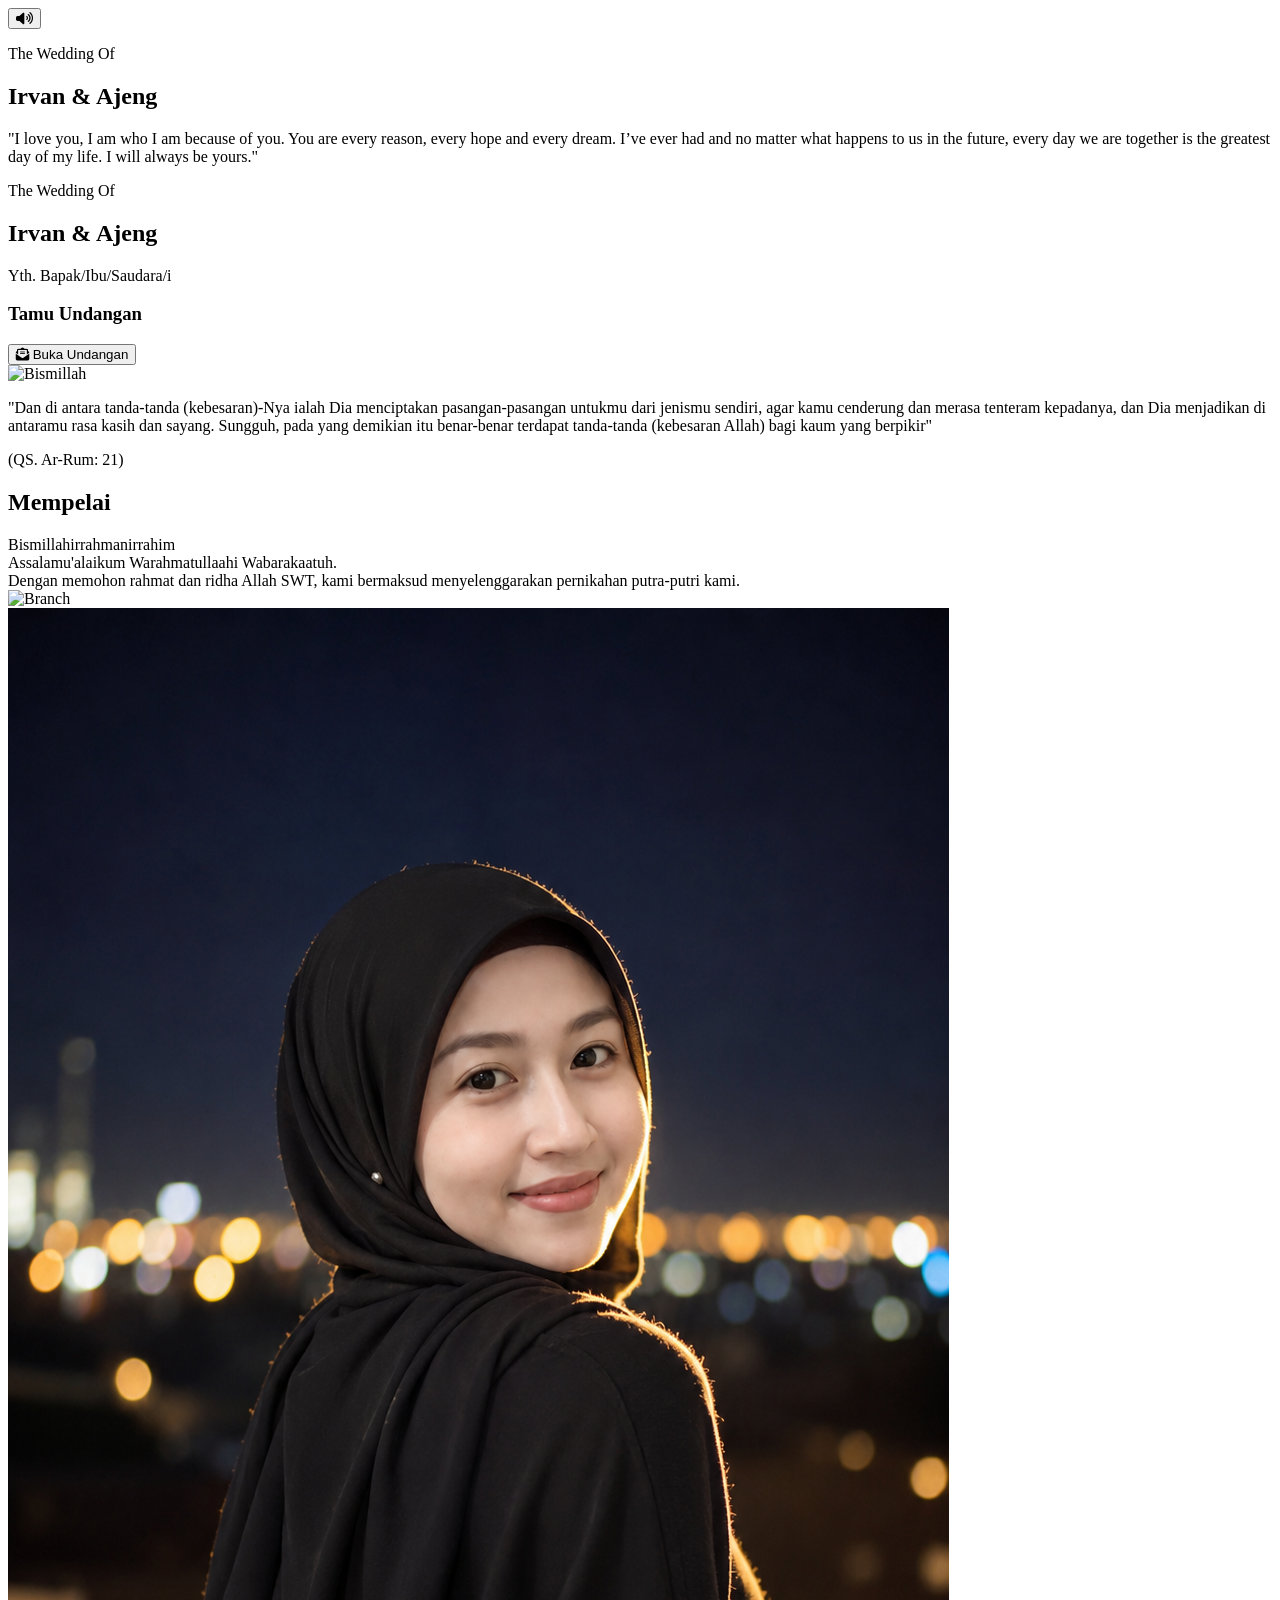
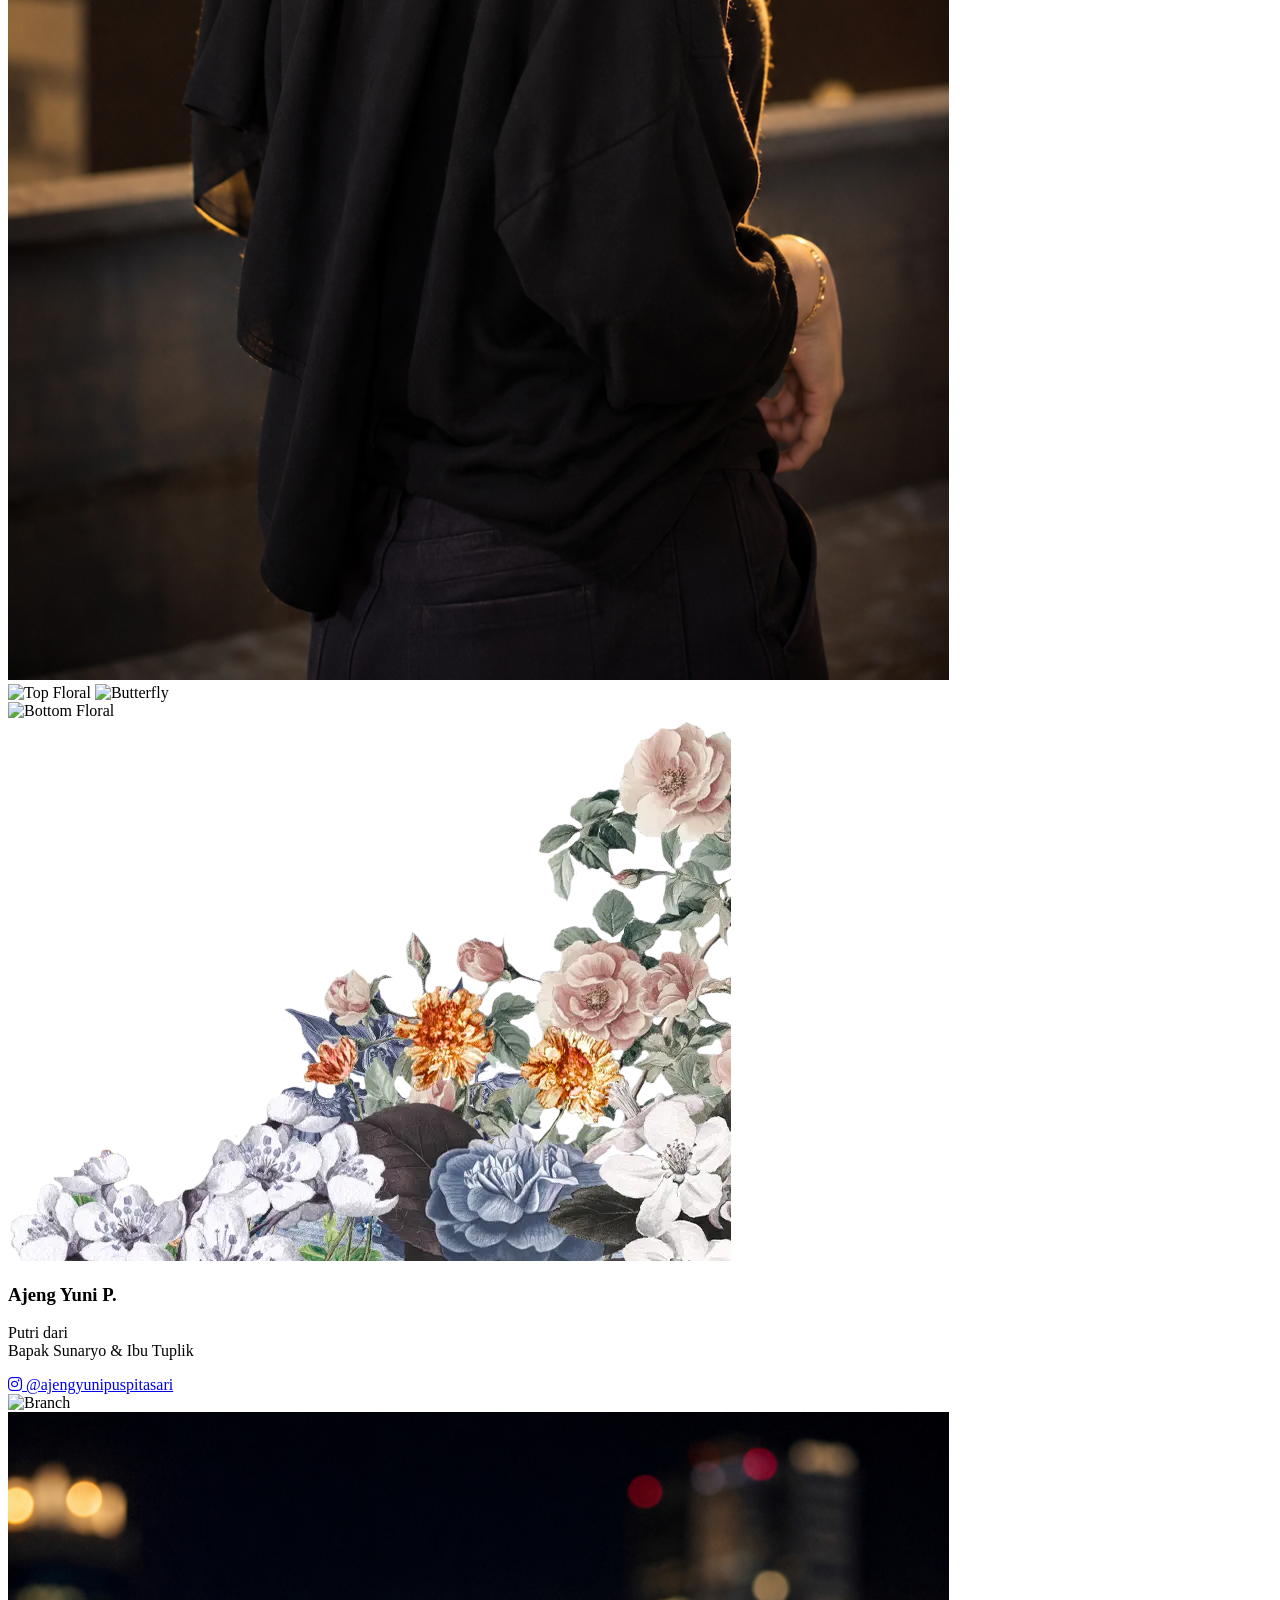
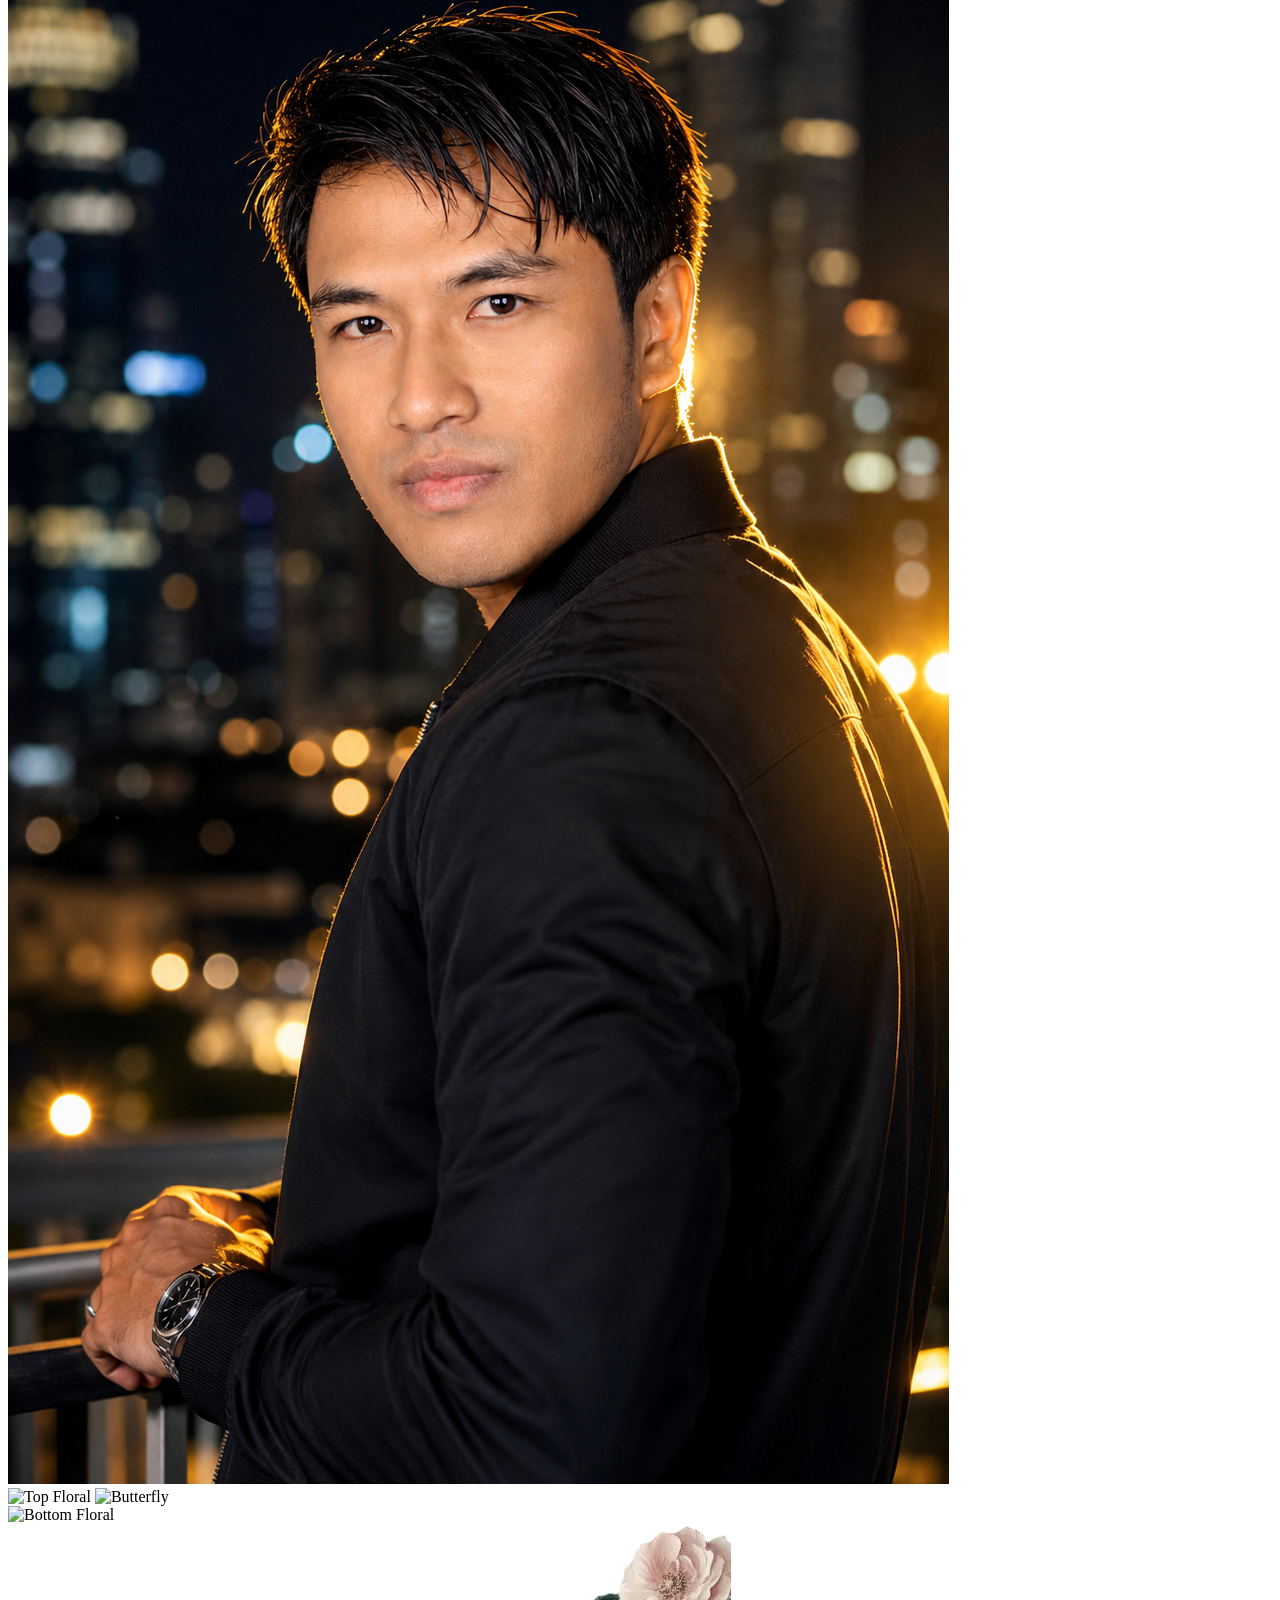
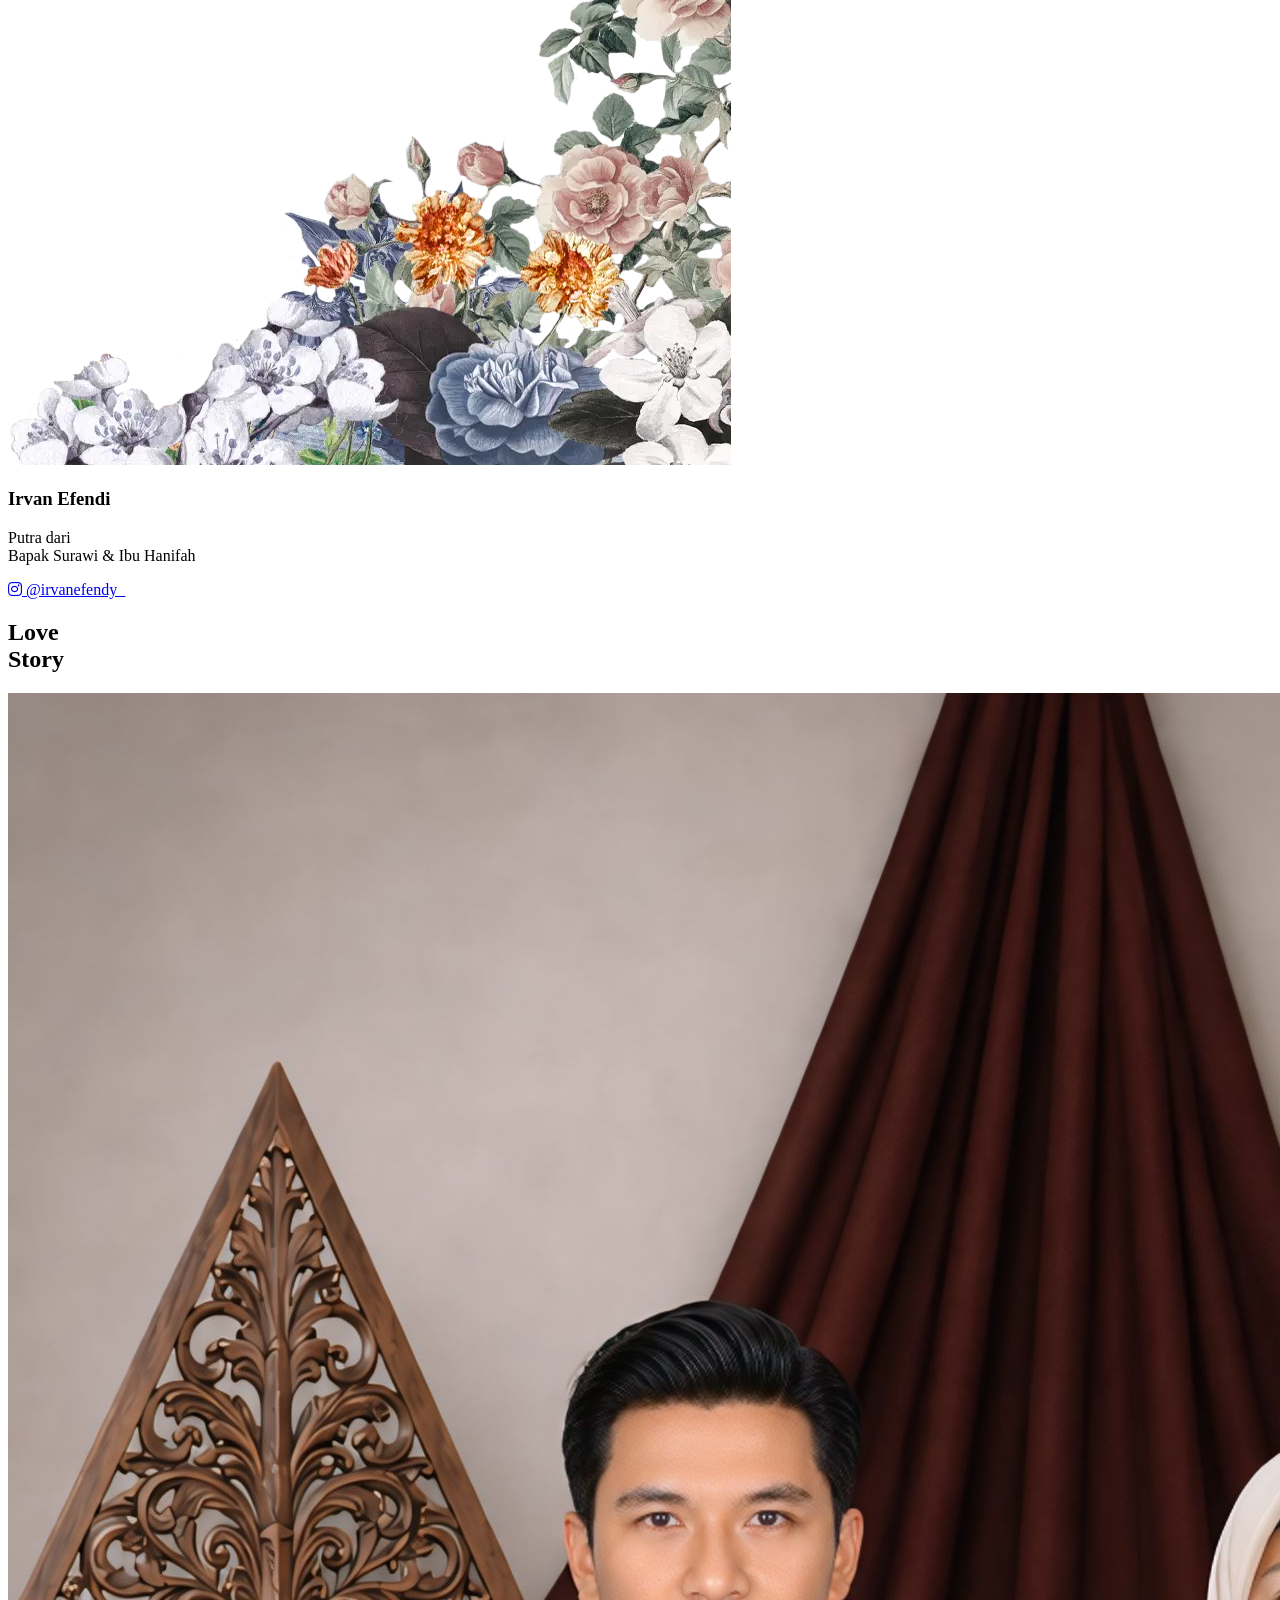
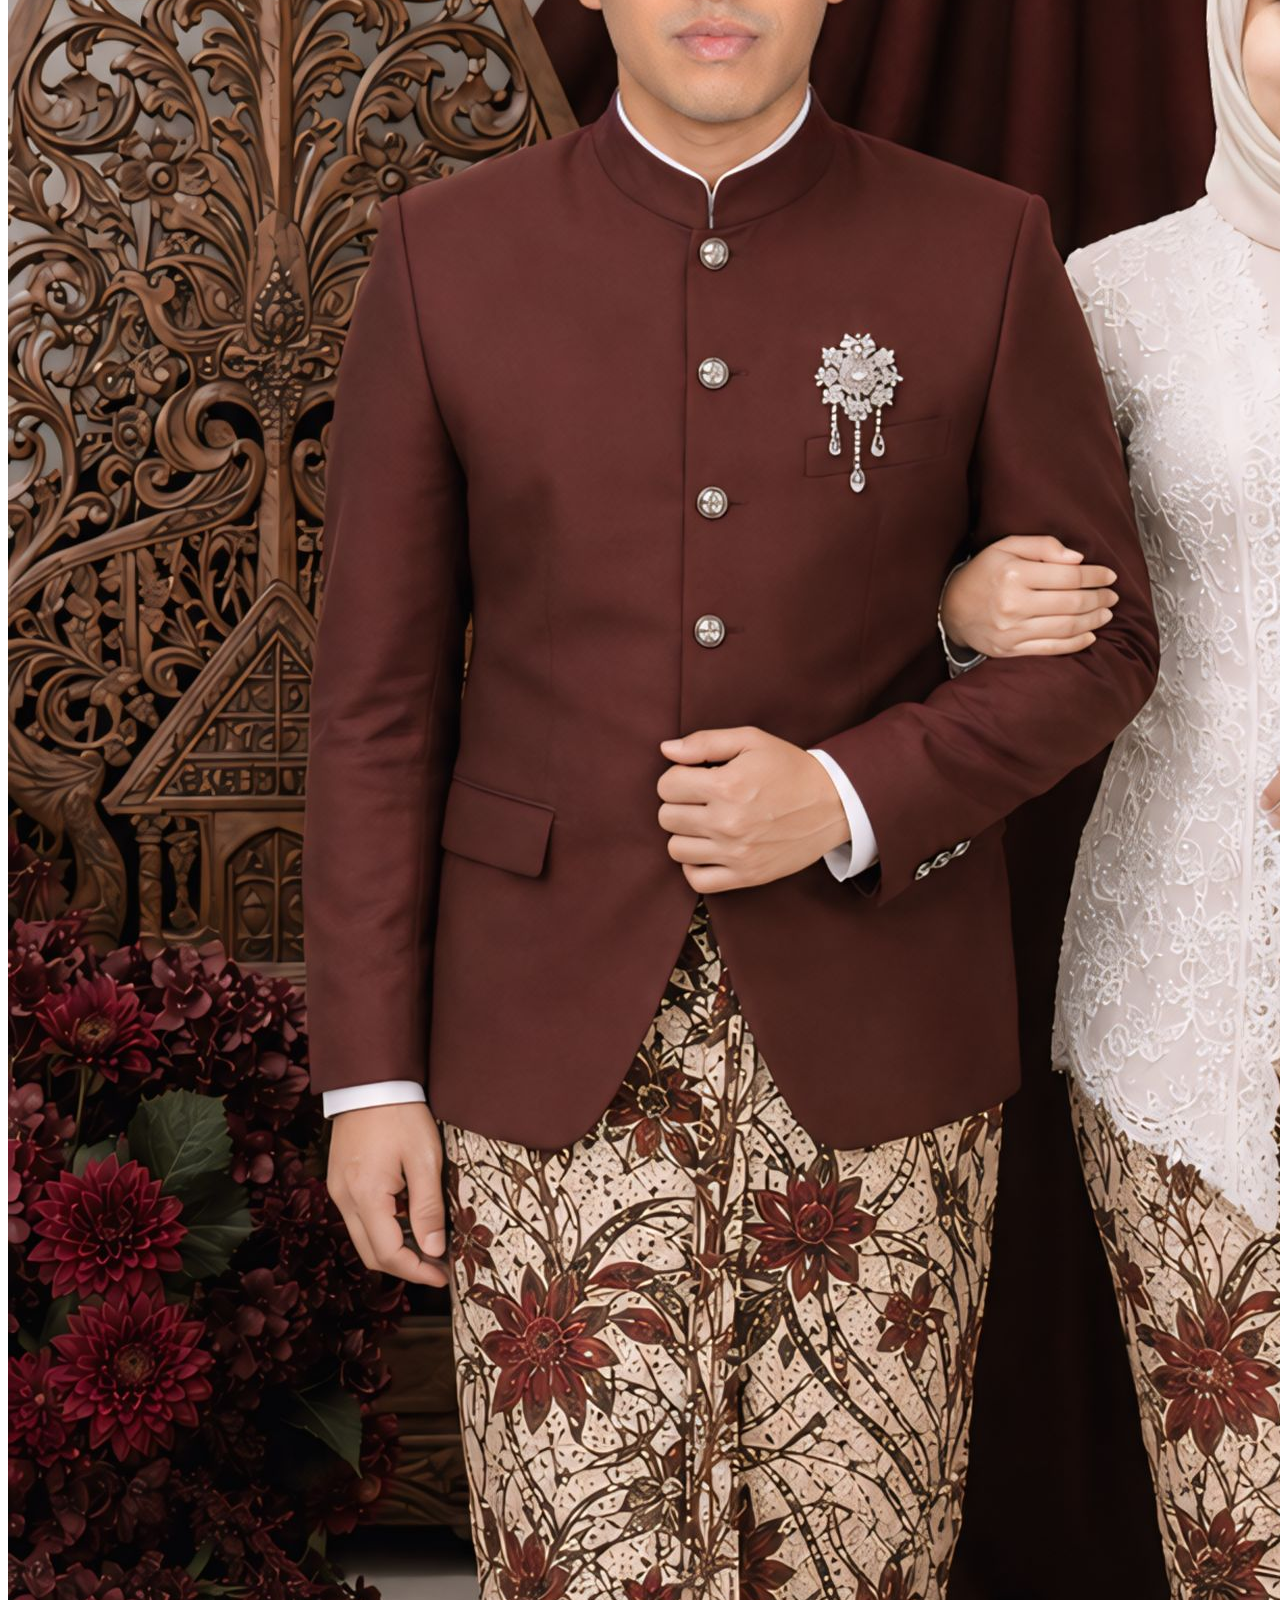
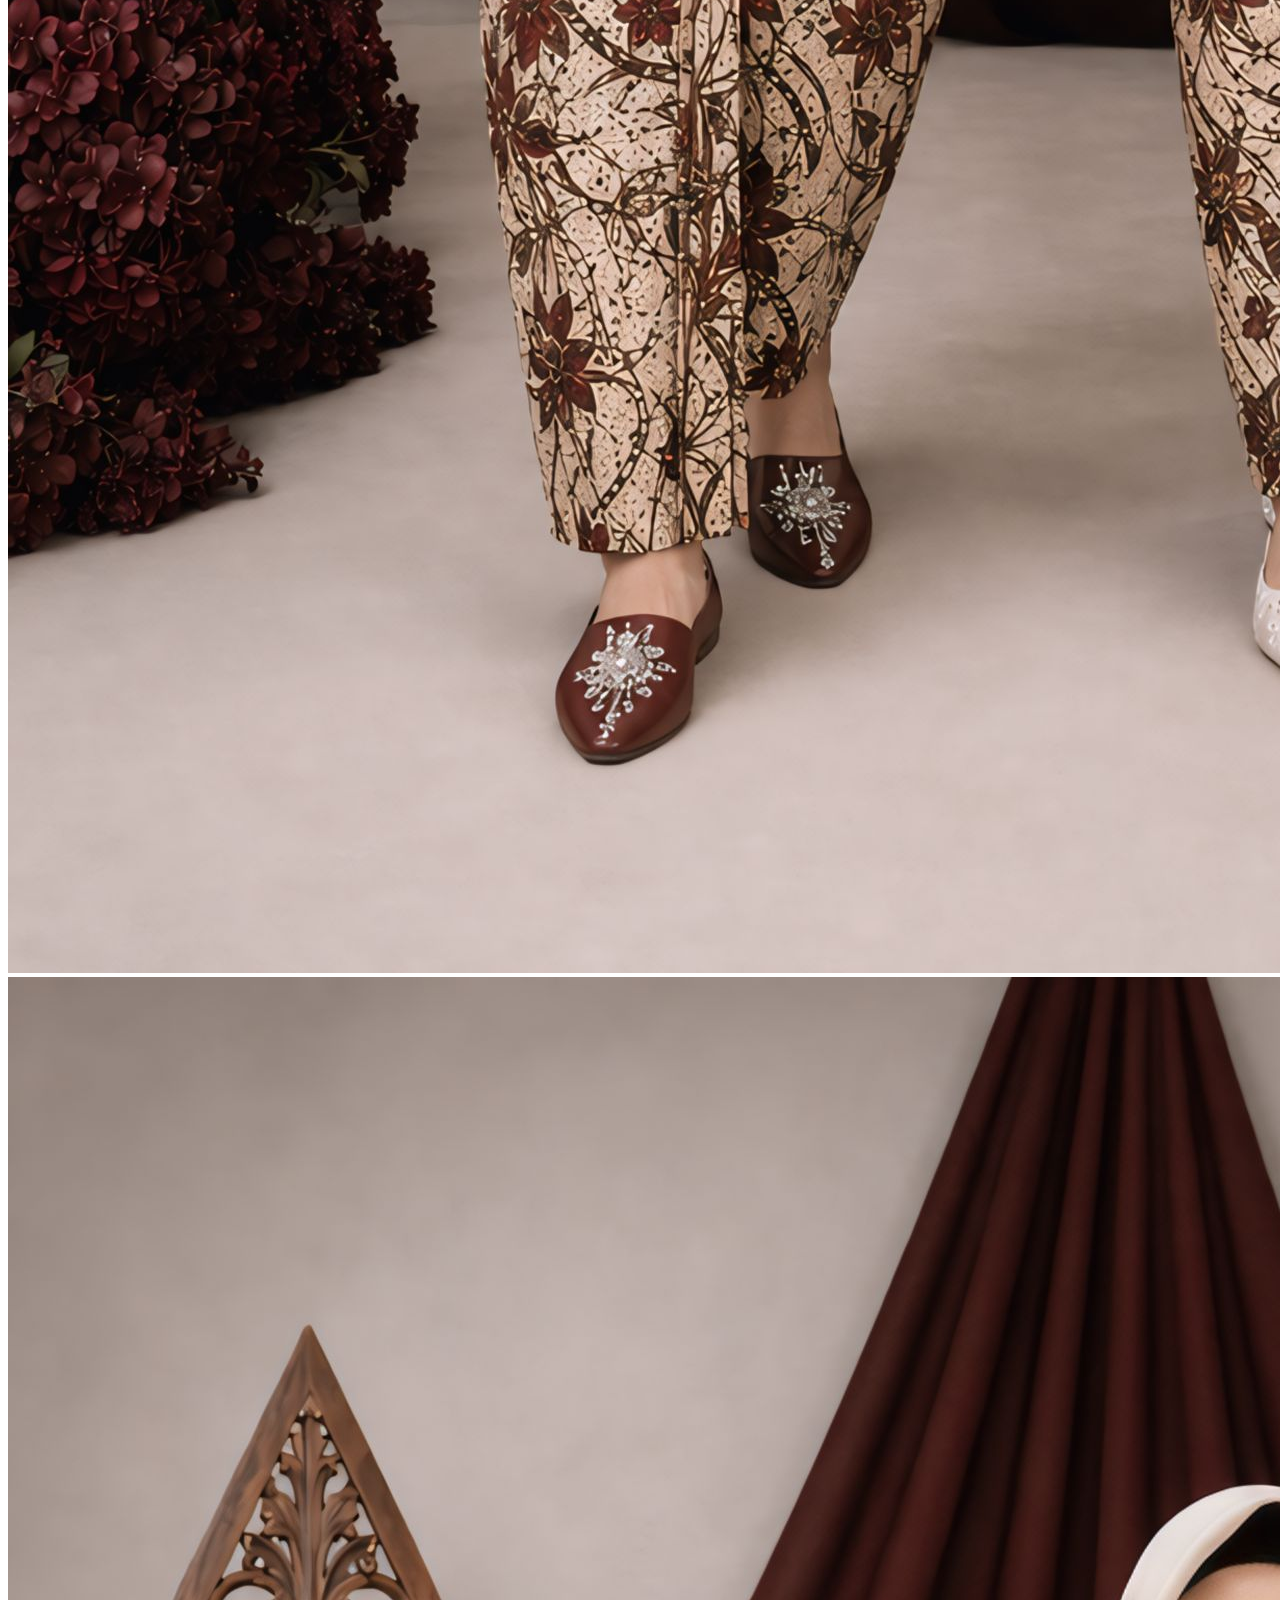
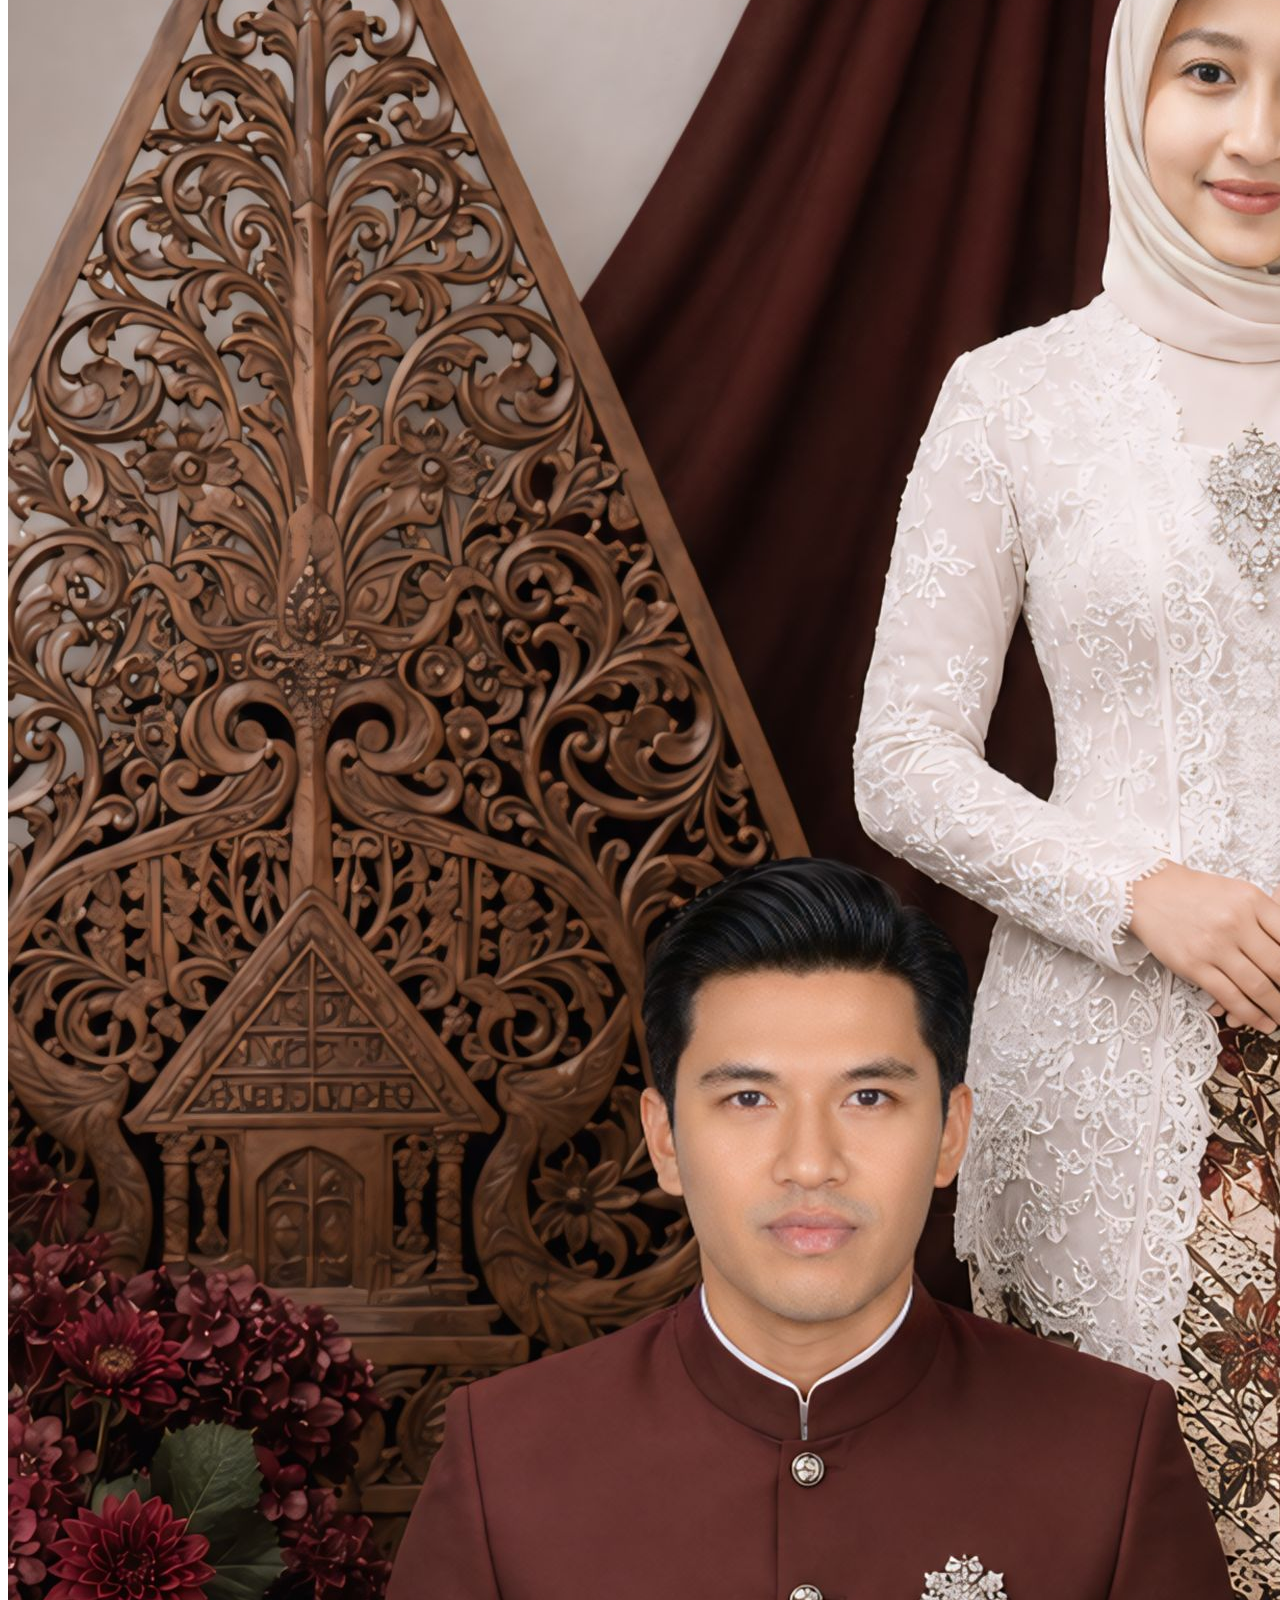
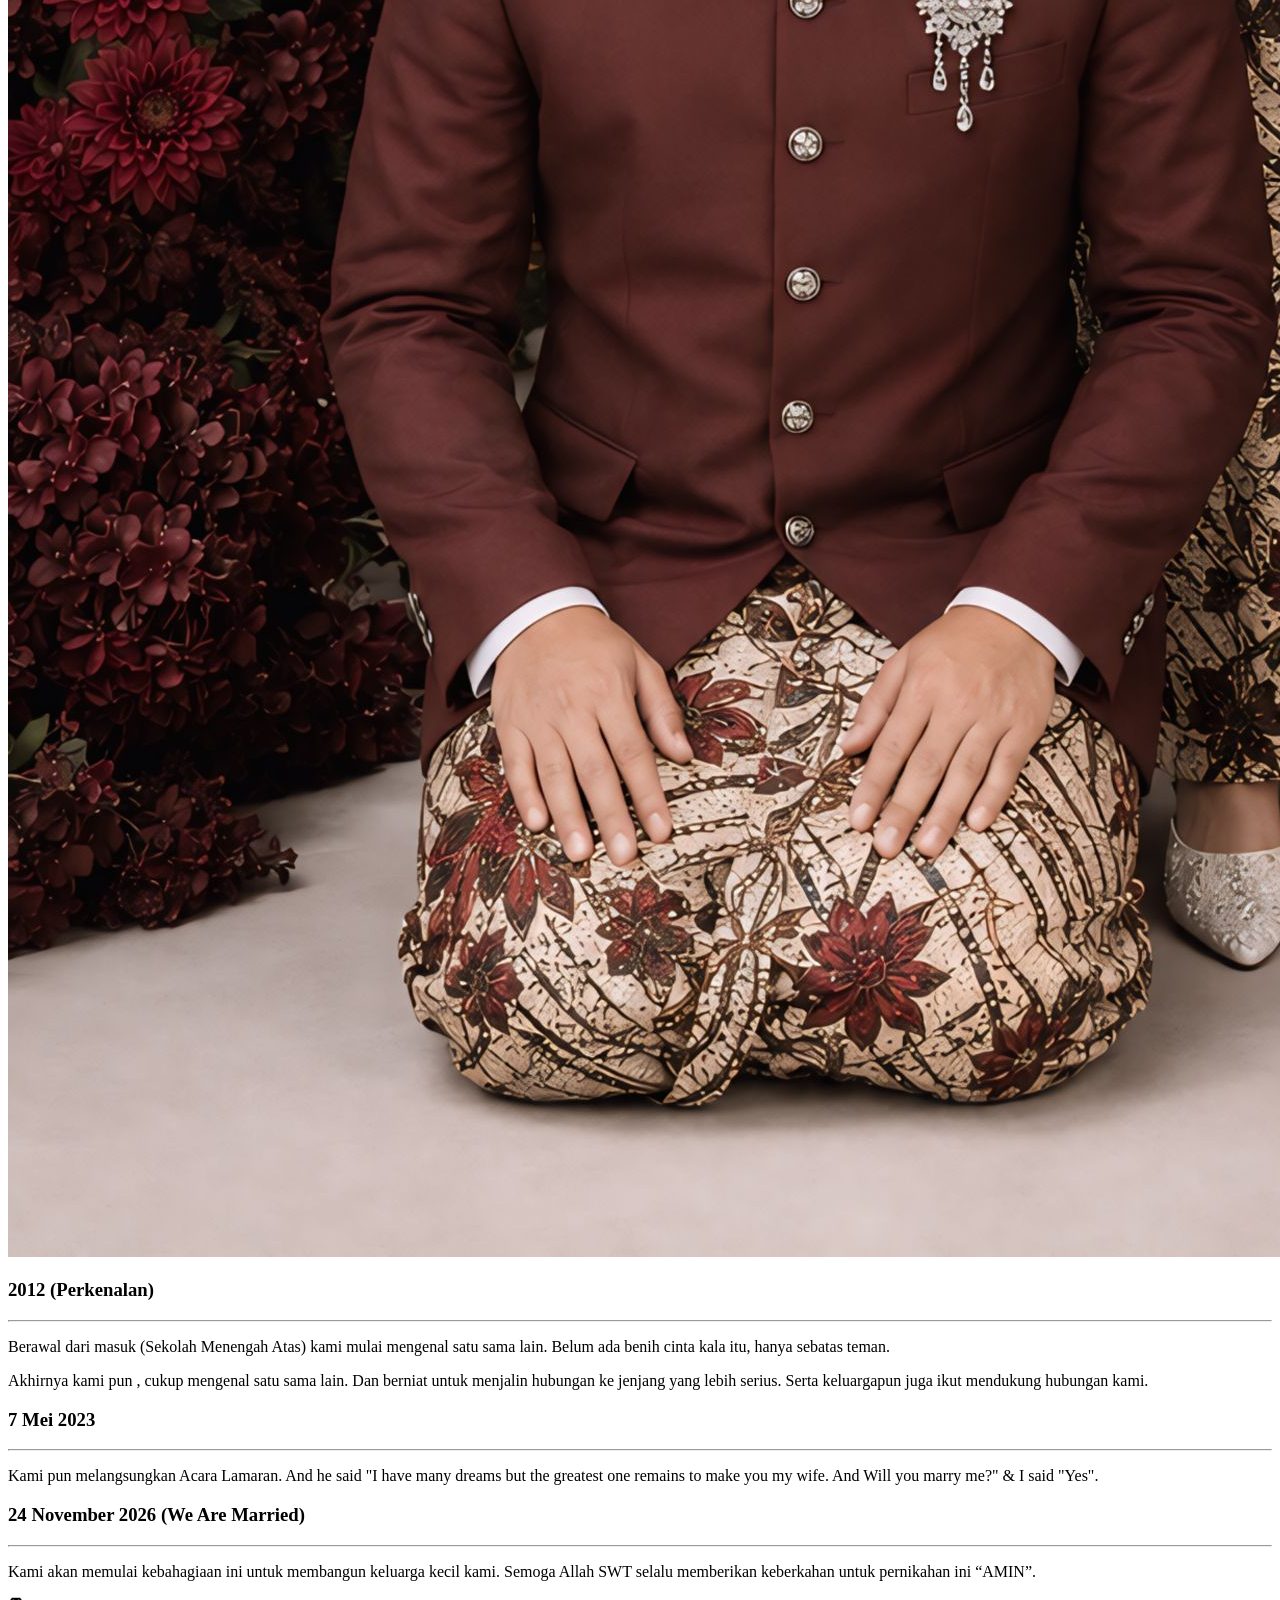
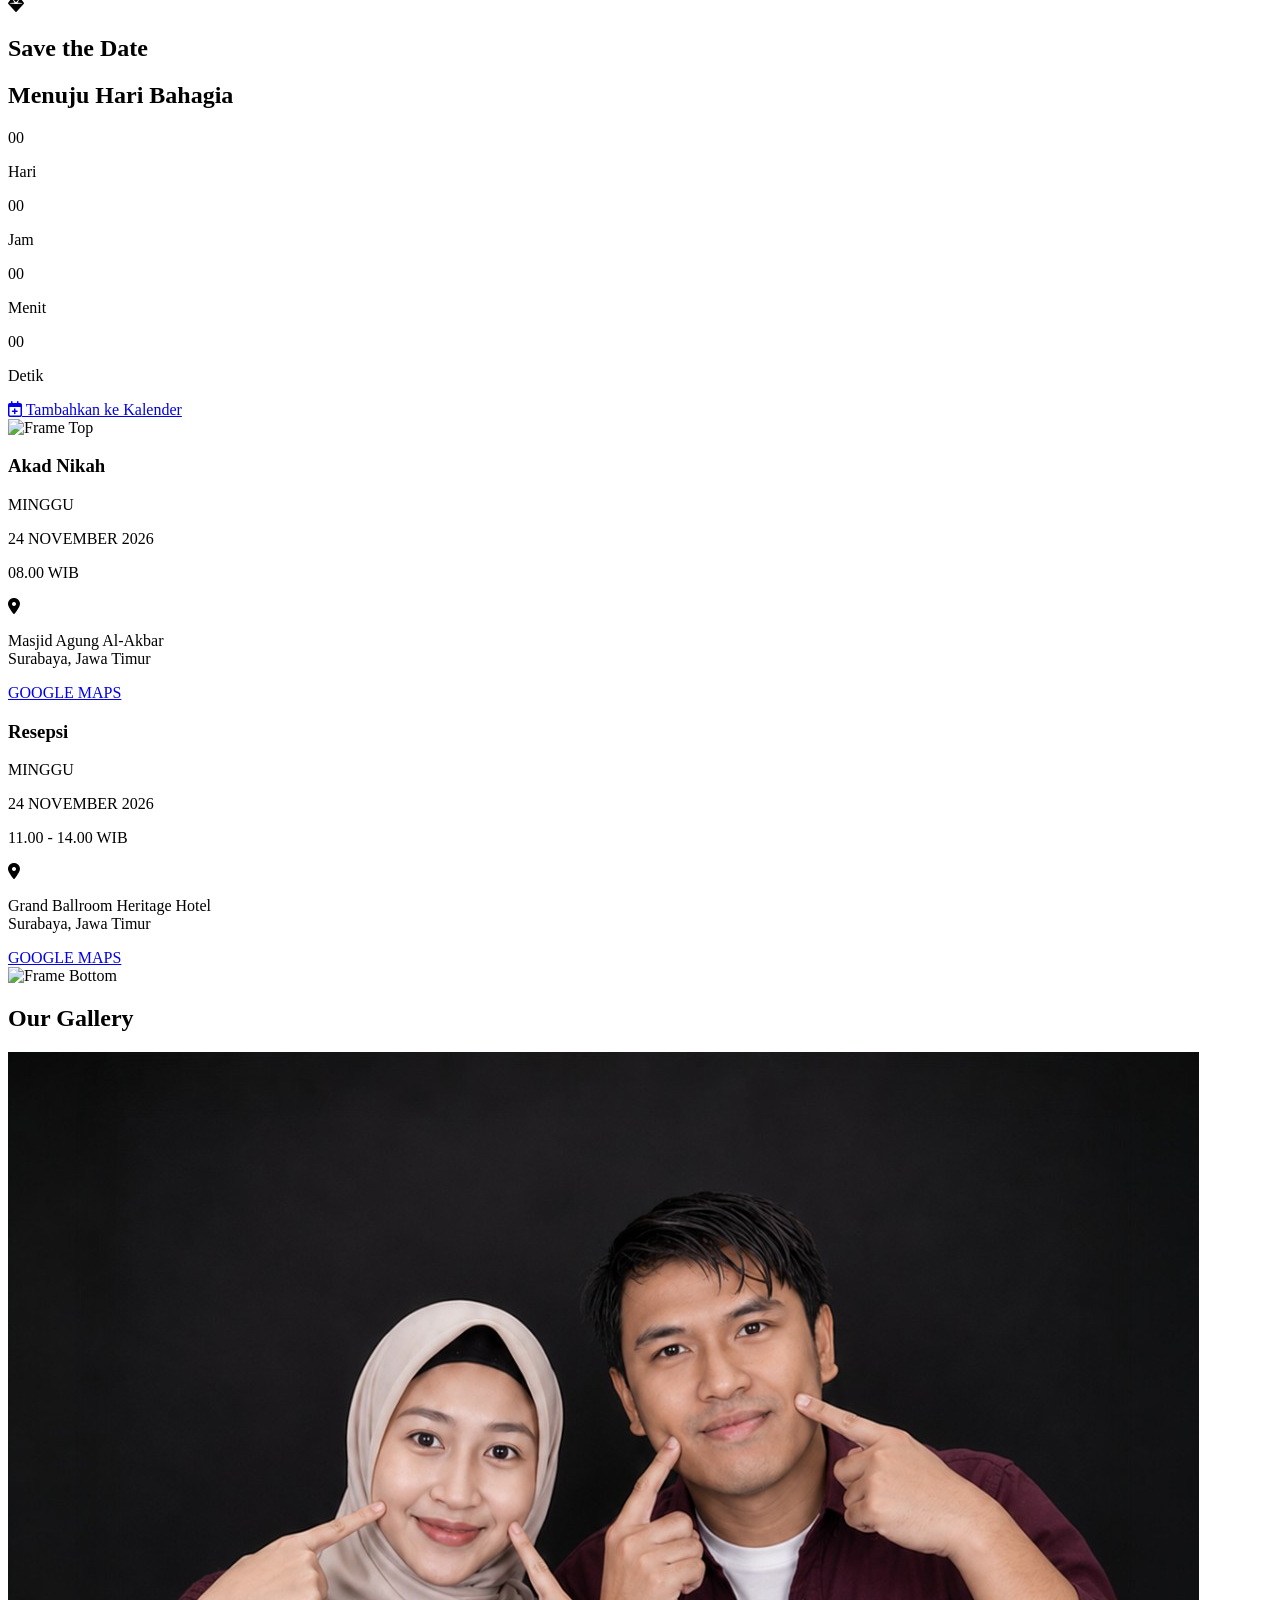
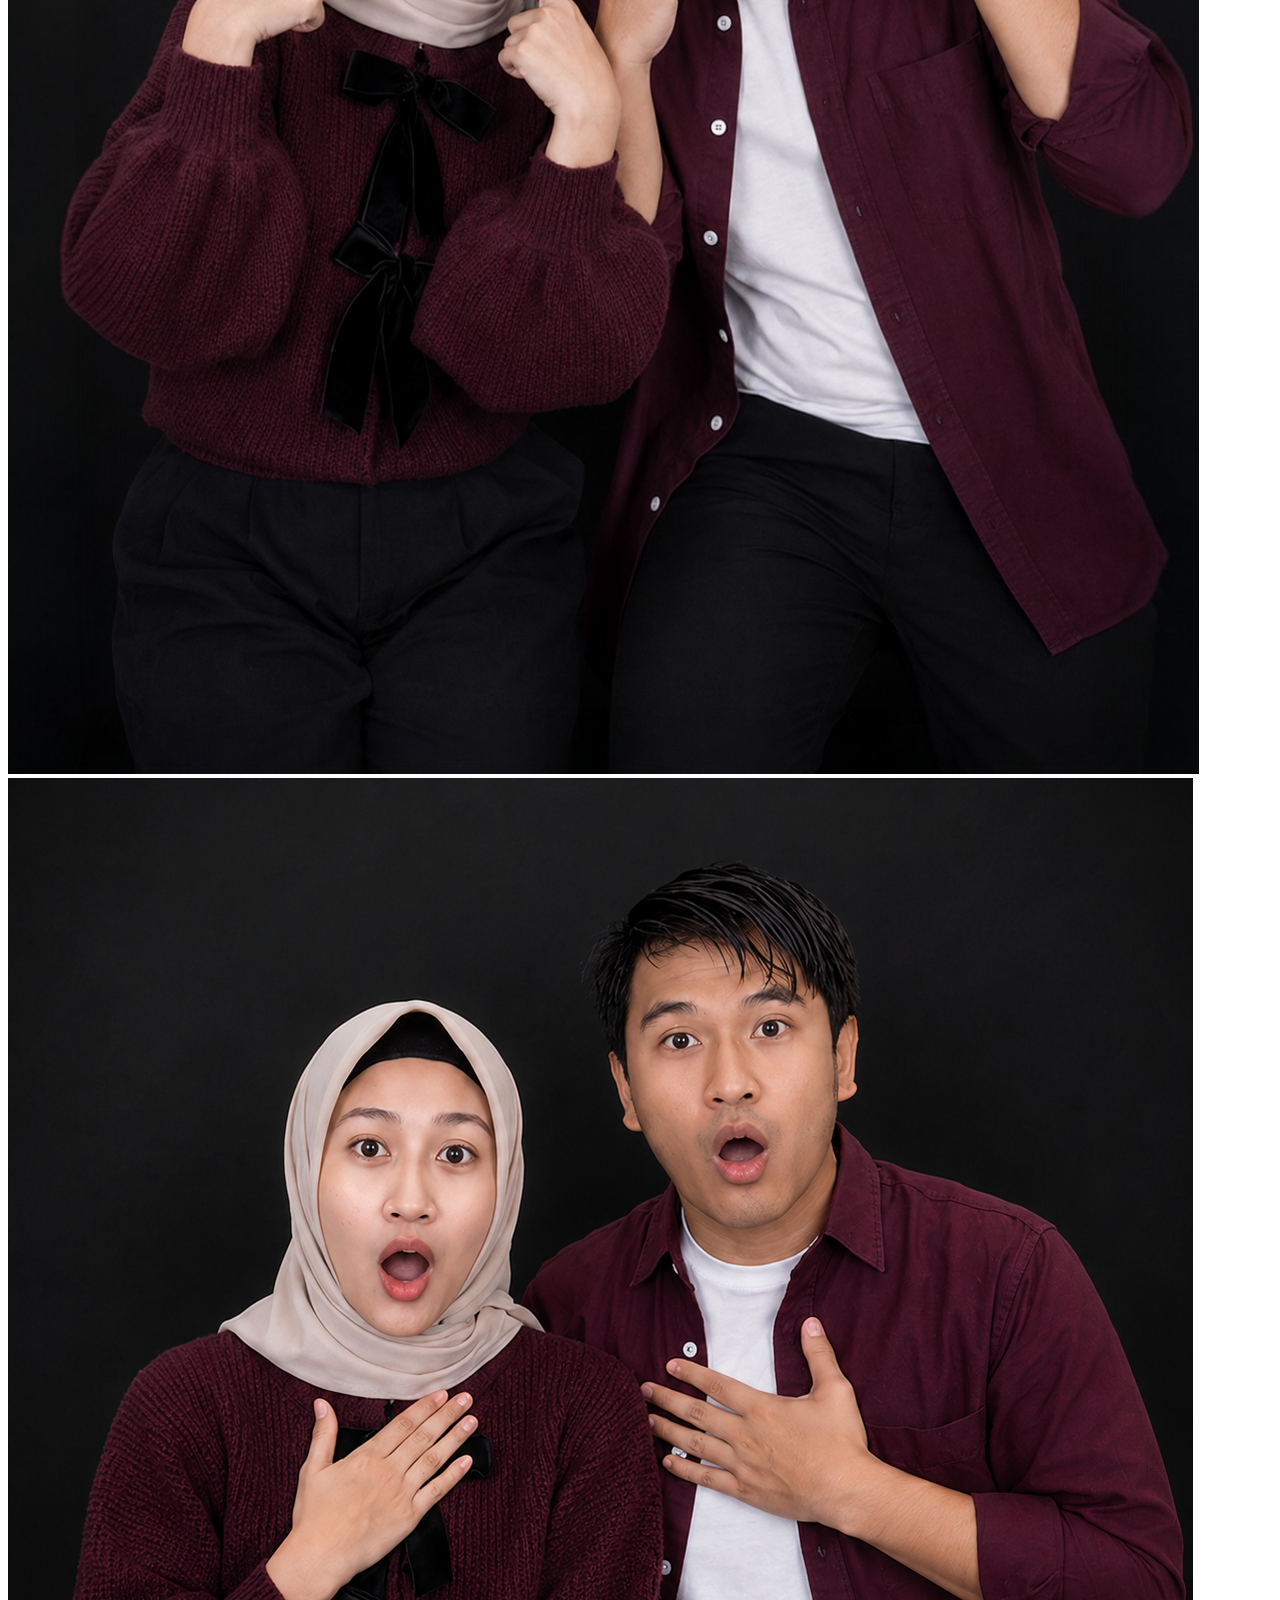
==== uw-premium2/index.html @ 30362bbe "Add files via upload" ====
<!DOCTYPE html>
<html lang="id">
<head>
    <meta charset="UTF-8">
    <meta name="viewport" content="width=device-width, initial-scale=1.0">
    <title>Undangan Pernikahan - Irvan & Ajeng</title>
    
    <!-- Tailwind CSS -->
    <script src="https://cdn.tailwindcss.com"></script>
    
    <!-- Google Fonts -->
    <link rel="preconnect" href="https://fonts.googleapis.com">
    <link rel="preconnect" href="https://fonts.gstatic.com" crossorigin>
    <link href="https://fonts.googleapis.com/css2?family=Cinzel:wght@400;600&family=Great+Vibes&family=Lora:ital,wght@0,400;0,500;1,400&display=swap" rel="stylesheet">
    
    <!-- AOS Animation -->
    <link href="https://unpkg.com/aos@2.3.1/dist/aos.css" rel="stylesheet">
    
    <!-- FontAwesome Icon -->
    <link rel="stylesheet" href="https://cdnjs.cloudflare.com/ajax/libs/font-awesome/6.4.0/css/all.min.css">

    <!-- Konfigurasi Tailwind -->
    <script>
        tailwind.config = {
            theme: {
                extend: {
                    colors: {
                        'wd-gold': '#b59359',
                        'wd-dark': '#333333',
                        'wd-blue': '#527598',
                        'wd-bg': '#f4efe9',
                    },
                    fontFamily: {
                        'serif-premium': ['Cinzel', 'serif'],
                        'script-premium': ['Great Vibes', 'cursive'],
                        'body-premium': ['Lora', 'serif'],
                    },
                    animation: {
                        'float': 'float 3s ease-in-out infinite',
                        'pulse-slow': 'pulse 3s cubic-bezier(0.4, 0, 0.6, 1) infinite',
                    }
                }
            }
        }
    </script>
    <style>
        html { scroll-behavior: smooth; }
        body.locked { overflow: hidden; } /* Kunci scroll sebelum tombol diklik */
        
        .gradient-overlay {
            background: linear-gradient(to right, rgba(0,0,0,0.8) 0%, rgba(0,0,0,0.2) 60%, transparent 100%);
        }
        
        /* Transisi halus untuk sampul yang bergeser ke atas */
        .slide-up-exit {
            transform: translateY(-100%);
            opacity: 0;
        }


     /* =========================================
        REALISTIC ATM CARD (SESUAI GAMBAR)
        ========================================= */
        .atm-card {
            background: linear-gradient(135deg, #f8f9fa 0%, #e2e8f0 100%);
            border-radius: 15px;
            padding: 25px;
            position: relative;
            overflow: hidden;
            box-shadow: 0 10px 25px rgba(0, 0, 0, 0.4);
            border: 1px solid rgba(255,255,255,0.4);
            max-width: 400px;
            margin: 0 auto;
            text-align: left;
        }

        /* Abstract Wave 1 */
        .atm-card::before {
            content: '';
            position: absolute;
            top: -30%; left: -20%;
            width: 70%; height: 140%;
            background: rgba(255, 255, 255, 0.6);
            transform: rotate(30deg);
            border-radius: 50%;
            z-index: 1;
        }

        /* Abstract Wave 2 */
        .atm-card::after {
            content: '';
            position: absolute;
            bottom: -30%; right: -20%;
            width: 80%; height: 140%;
            background: rgba(255, 255, 255, 0.3);
            transform: rotate(30deg);
            border-radius: 50%;
            z-index: 1;
        }

        /* Dotted Halftone Pattern */
        .atm-dots {
            position: absolute;
            bottom: 0; right: 0;
            width: 150px; height: 150px;
            background-image: radial-gradient(#cbd5e1 2px, transparent 2px);
            background-size: 10px 10px;
            opacity: 0.6;
            z-index: 2;
        }

        .atm-content {
            position: relative;
            z-index: 3; /* Agar teks di atas wave & dots */
        }

        .atm-chip {
            width: 45px;
            border-radius: 5px;
            opacity: 0.9;
        }

        .atm-logo {
            height: 25px;
            object-fit: contain;
        }

        .atm-number {
            font-family: 'Montserrat', sans-serif;
            font-size: 1.15rem;
            letter-spacing: 1.5px;
            color: #1e293b; /* Dark Navy/Grey */
            margin-bottom: 2px;
        }

        .atm-name {
            font-family: 'Playfair Display', serif;
            font-size: 1rem;
            color: #64748b;
            margin-bottom: 15px;
        }

        .btn-salin-rek {
            background-color: #a38d58; /* Khaki/Gold sesuai referensi */
            color: #ffffff;
            border: none;
            padding: 6px 18px;
            border-radius: 20px;
            font-size: 0.75rem;
            font-weight: 600;
            letter-spacing: 1px;
            cursor: pointer;
            transition: all 0.3s;
            display: inline-flex;
            align-items: center;
        }

        .btn-salin-rek:hover {
            background-color: #8c7647;
            transform: translateY(-2px);
            color: #fff;
        }

    </style>
<style>
    /* Animasi bunga pelan */
    @keyframes float-flower {
        0%, 100% { transform: translateY(0) rotate(0deg); }
        50% { transform: translateY(-10px) rotate(2deg); }
    }
    .animate-flower {
        animation: float-flower 5s ease-in-out infinite;
    }
</style>
</head>
<body class="font-body-premium text-wd-dark antialiased locked bg-wd-bg">

    <!-- Audio Element -->
    <audio id="bgMusic" loop>
        <source src="https://file.ruanginvi.com/Musik/Matthew%20Ifield%20-%20I%20Think%20They%20Call%20This%20Love%20Cover.mp3" type="audio/mpeg">
    </audio>

    <!-- Tombol Musik (Muncul setelah Buka Undangan) -->
    <button id="musicToggle" class="hidden fixed bottom-6 right-6 bg-wd-gold text-white w-12 h-12 rounded-full shadow-2xl flex items-center justify-center z-50 hover:bg-wd-dark transition-colors duration-300">
        <i class="fa-solid fa-volume-up"></i>
    </button>

    <!-- ==============================================================
         SISI KIRI: FIXED PADA DESKTOP (Tidak ikut ter-scroll)
         ============================================================== -->
    <aside class="hidden lg:block lg:w-[60%] h-screen fixed top-0 left-0 bg-[url('homebg.png')] bg-cover bg-center z-0">
        <div class="absolute inset-0 gradient-overlay"></div>
        <div class="absolute bottom-10 left-16 max-w-xl text-white z-10" data-aos="fade-right" data-aos-duration="1500">
            <p class="font-serif-premium text-sm tracking-[0.2em] uppercase mb-4">The Wedding Of</p>
            <h1 class="font-script-premium text-7xl lg:text-8xl mb-6 drop-shadow-lg">Irvan & Ajeng</h1>
            <p class="italic text-sm lg:text-base leading-relaxed opacity-90 border-l-2 border-white/50 pl-4">
                "I love you, I am who I am because of you. You are every reason, every hope and every dream. I’ve ever had and no matter what happens to us in the future, every day we are together is the greatest day of my life. I will always be yours."
            </p>
        </div>
    </aside>

    <!-- ==============================================================
         SISI KANAN: WADAH SCROLL (Margin Kiri 60% agar tidak menimpa foto)
         ============================================================== -->
    <main class="w-full lg:w-[40%] lg:ml-[60%] relative min-h-screen z-10 bg-white shadow-[-10px_0_30px_rgba(0,0,0,0.1)]">
        
        <!-- === BAGIAN 1: COVER SAMPUL (Muncul paling awal) === -->
        <div id="cover-page" class="absolute top-0 left-0 w-full h-screen z-50 flex flex-col justify-center items-center px-8 text-center bg-[url('https://ruanginvi.com/wp-content/uploads/2025/06/noresize-motionkapal-fallback-PmnS8s.jpg')] bg-cover bg-center transition-all duration-1000 ease-in-out">
            <div class="absolute inset-0 bg-[#f4efe9]/10 backdrop-blur-[0px]"></div> <!-- Overlay -->
            
            <div class="relative z-10 w-full">
                <p class="font-serif-premium text-xs md:text-sm tracking-[0.2em] text-gray-500 uppercase mb-8">The Wedding Of</p>
                <h2 class="font-script-premium text-6xl md:text-7xl text-wd-gold mb-12">Irvan & Ajeng</h2>
                <div class="mt-8 mb-10">
                    <p class="text-xs md:text-sm text-gray-500 mb-2">Yth. Bapak/Ibu/Saudara/i</p>
                    <h3 id="nama-tamu" class="font-serif-premium text-2xl font-semibold border-b border-wd-gold pb-2 inline-block px-4 text-wd-dark">Tamu Undangan</h3>
                </div>
                <button onclick="bukaUndangan()" class="inline-flex items-center justify-center px-8 py-3 bg-wd-blue text-white font-serif-premium text-sm tracking-widest uppercase rounded-full shadow-lg hover:scale-105 transition-all duration-300 animate-float">
                    <i class="fa-solid fa-envelope-open-text mr-2"></i> Buka Undangan
                </button>
            </div>
        </div>

        <!-- === BAGIAN 2: ISI UNDANGAN (Disembunyikan di bawah cover) === -->
        <div id="invitation-content" class="hidden opacity-0 transition-opacity duration-1000 w-full min-h-screen relative overflow-hidden bg-[url('https://www.transparenttextures.com/patterns/cream-paper.png')] bg-wd-bg">
            
            <!-- Muqaddimah -->
            <section class="py-8 px-6 text-center">
                <div data-aos="fade-up">
                    <img src="https://upload.wikimedia.org/wikipedia/commons/thumb/a/ab/Bismillah_Calligraphy6.svg/960px-Bismillah_Calligraphy6.svg.png" alt="Bismillah" class="h-10 mx-auto mb-4 opacity-60">
                    <p class="italic text-gray-600 leading-relaxed mx-auto text-sm md:text-base">
                        "Dan di antara tanda-tanda (kebesaran)-Nya ialah Dia menciptakan pasangan-pasangan untukmu dari jenismu sendiri, agar kamu cenderung dan merasa tenteram kepadanya, dan Dia menjadikan di antaramu rasa kasih dan sayang. Sungguh, pada yang demikian itu benar-benar terdapat tanda-tanda (kebesaran Allah) bagi kaum yang berpikir"
                    </p>
                    <p class="mt-4 font-semibold text-wd-gold text-sm">(QS. Ar-Rum: 21)</p>
                </div>
            </section>

            <!-- Profil Mempelai (Staggered Left-Right Layout Premium) -->
            <section class="py-10 relative bg-[#f6f5f0] px-4 md:px-6 overflow-hidden">
                
                <!-- Style Khusus Animasi Rapi -->
                <style>
                    @keyframes flutter {
                        0%, 100% { transform: translateY(0) rotate(-5deg) scale(1); }
                        50% { transform: translateY(-12px) rotate(5deg) scale(1.05); }
                    }
                    .animate-flutter { animation: flutter 3s ease-in-out infinite; }
                    
                    @keyframes sway-natural {
                        0%, 100% { transform: translateY(0) rotate(0deg); }
                        50% { transform: translateY(-6px) rotate(-2deg); }
                    }
                    .animate-sway-left { animation: sway-natural 6s ease-in-out infinite; transform-origin: bottom right; }
                    .animate-sway-right { animation: sway-natural 6s ease-in-out infinite; transform-origin: bottom left; }
                    .animate-sway-slow { animation: sway-natural 8s ease-in-out infinite; }
                </style>

                <!-- Kontainer Utama (items-center dihapus agar flex-child bisa bergeser) -->
                <div class="relative z-10 w-full max-w-xl mx-auto flex flex-col">
                    
                    <!-- Judul & Muqaddimah (Tetap Dikunci di Tengah) -->
                    <div class="text-center mb-16 md:mb-20 w-full mx-auto" data-aos="fade-up">
                        <h2 class="font-serif-premium tracking-[0.25em] text-3xl md:text-4xl text-[#c4aa7d] mb-6 uppercase">Mempelai</h2>
                        <div class="max-w-xl mx-auto text-sm md:text-base text-gray-600 text-center leading-relaxed space-y-3">
                            Bismillahirrahmanirrahim<br>
                            Assalamu'alaikum Warahmatullaahi Wabarakaatuh.<br>
                            Dengan memohon rahmat dan ridha Allah SWT, kami bermaksud menyelenggarakan pernikahan putra-putri kami.
                        </div>
                    </div>

                    <!-- ==============================================
                         BRIDE (MEMPELAI WANITA - AJENG) -> GESER KIRI
                         ============================================== -->
                    <!-- Menggunakan md:mr-auto dan md:ml-4 untuk memaksa geser ke kiri di desktop -->
                    <div class="flex flex-col items-center mb-24 w-full max-w-[280px] mx-auto md:ml-4 md:mr-auto text-center" data-aos="fade-right" data-aos-duration="1500">
                        
                        <!-- Wadah Frame Foto & Ornamen -->
                        <div class="relative w-[240px] h-[340px] md:w-[260px] md:h-[370px]">
                            
                            <!-- Background Cabang Biru -->
                            <img src="https://attarivitation.com/wp-content/uploads/2026/02/UW-25FEB-159-Audrey-Gigih-branch-2-537x1024.webp" alt="Branch" class="absolute -top-10 -left-16 w-[200px] opacity-70 z-0 pointer-events-none animate-sway-slow">
                            
                            <!-- Foto Utama -->
                            <div class="w-full h-full rounded-t-[200px] rounded-b-[200px] border-[6px] border-white shadow-lg relative z-10 overflow-hidden bg-white">
                                <img src="ajeng.png" alt="Bride" class="w-full h-full object-cover">
                            </div>

                            <!-- Bunga Ungu -->
                            <img src="https://attarivitation.com/wp-content/uploads/2026/02/Illustrasi-Orn.webp" alt="Top Floral" class="absolute -top-4 -right-6 w-36 z-20 pointer-events-none animate-sway-right">

                            <!-- Kupu-Kupu -->
                            <img src="https://attarivitation.com/wp-content/uploads/2026/02/Kupu-759x1024.webp" alt="Butterfly" class="absolute top-8 -right-8 w-10 z-30 pointer-events-none animate-flutter">

                            <!-- Buket Bunga Besar -->
			    <div class="absolute -bottom-0 -right 10 w-[180px] z-10 pointer-events-none animate-sway-right">
                                <img src="https://ruanginvi.com/wp-content/uploads/2025/06/noresize-MOTIONKAPAL-FLOWER1-89hdsnsdn.png.webp" alt="Bottom Floral" class="w-full h-full drop-shadow-md transform scale-x-[-1]">
                            </div>
			      <div class="absolute -bottom-0 -right 10 w-[120px] z-10 pointer-events-none">
                                <img src="Illustrasi-01-Orn-4.webp" alt="Bottom Floral" class="w-full h-full drop-shadow-md transform scale-x-[-1]">
                            </div>
                        </div>

                        <!-- Teks Detail Ajeng -->
                        <div class="mt-5 relative z-40 w-full">
                            <h3 class="font-serif-premium text-2xl text-[#c4aa7d] mb-2 tracking-wide uppercase">Ajeng Yuni P.</h3>
                            <p class="text-xs md:text-sm text-gray-500 mb-4">Putri dari<br><span class="font-semibold text-gray-600">Bapak Sunaryo & Ibu Tuplik</span></p>
                            <a href="https://instagram.com/ajengyunipuspitasari" class="inline-flex items-center justify-center gap-2 bg-[#1BA39C] hover:bg-[#03A678] text-white px-5 py-2 rounded-full shadow-sm transition-all duration-300 hover:-translate-y-1 text-[13px] font-reguler tracking-wide">
                                <i class="fa-brands fa-instagram text-sm"></i> @ajengyunipuspitasari
                            </a>
                        </div>
                    </div>

                    <!-- ==============================================
                         GROOM (MEMPELAI PRIA - IRVAN) -> GESER KANAN
                         ============================================== -->
                    <!-- Menggunakan md:ml-auto dan md:mr-4 untuk memaksa geser ke kanan di desktop -->
                    <div class="flex flex-col items-center mb-10 w-full max-w-[280px] mx-auto md:mr-4 md:ml-auto text-center" data-aos="fade-left" data-aos-duration="1500">
                        
                        <!-- Wadah Frame Foto & Ornamen -->
                        <div class="relative w-[240px] h-[340px] md:w-[260px] md:h-[370px]">
                            
                            <!-- Background Cabang Biru (Dicerminkan) -->
                            <img src="https://attarivitation.com/wp-content/uploads/2026/02/UW-25FEB-159-Audrey-Gigih-branch-2-537x1024.webp" alt="Branch" class="absolute -top-10 -right-10 w-[200px] opacity-70 z-0 pointer-events-none animate-sway-slow transform scale-x-[-1]">
                            
                            <!-- Foto Utama -->
                            <div class="w-full h-full rounded-t-[200px] rounded-b-[200px] border-[6px] border-white shadow-lg relative z-10 overflow-hidden bg-white">
                                <img src="irvan.png" alt="Groom" class="w-full h-full object-cover">
                            </div>

                            <!-- Bunga Ungu -->
                            <img src="https://attarivitation.com/wp-content/uploads/2026/02/Illustrasi-Orn.webp" alt="Top Floral" class="absolute -top-4 -left-6 w-36 z-20 pointer-events-none animate-sway-left transform scale-x-[-1]">

                            <!-- Kupu-Kupu -->
                            <img src="https://attarivitation.com/wp-content/uploads/2026/02/Kupu-759x1024.webp" alt="Butterfly" class="absolute top-8 -left-8 w-10 z-30 pointer-events-none animate-flutter transform scale-x-[-1]">

                            <!-- Buket Bunga Besar -->
                            <div class="absolute -bottom-5 -right-0 w-[180px] z-10 pointer-events-none animate-sway-left">
                                <img src="https://ruanginvi.com/wp-content/uploads/2025/06/noresize-MOTIONKAPAL-FLOWER1-89hdsnsdn.png.webp" alt="Bottom Floral" class="w-full h-full drop-shadow-md">
                            </div>
			    <div class="absolute -bottom-0 -right-0 w-[120px] z-10 pointer-events-none">
                                <img src="Illustrasi-01-Orn-4.webp" alt="Bottom Floral" class="w-full h-full drop-shadow-md">
                            </div>
                        </div>

                        <!-- Teks Detail Irvan -->
                        <div class="mt-5 relative z-40 w-full">
                            <h3 class="font-serif-premium text-2xl text-[#c4aa7d] mb-2 tracking-wide uppercase">Irvan Efendi</h3>
                            <p class="text-xs md:text-sm text-gray-500 mb-4">Putra dari<br><span class="font-semibold text-gray-600">Bapak Surawi & Ibu Hanifah</span></p>
                            <a href="#" class="inline-flex items-center justify-center gap-2 bg-[#1BA39C] hover:bg-[#03A678] text-white px-5 py-2 rounded-full shadow-sm transition-all duration-300 hover:-translate-y-1 text-[13px] font-reguler tracking-wide">
                                <i class="fa-brands fa-instagram text-sm"></i> @irvanefendy_
                            </a>
                        </div>
                    </div>

                </div>
            </section>

	    <!-- Love Story -->
            <section class="py-20 px-4 md:px-6 bg-[url('https://www.transparenttextures.com/patterns/cream-paper.png')] bg-wd-bg relative flex justify-center">
                
                <!-- Bingkai Luar (Double Border Emas) -->
                <div class="max-w-2xl w-full border-[3px] border-wd-gold p-2 md:p-3 rounded-[2.5rem]" data-aos="fade-up">
                    
                    <!-- Bingkai Dalam & Konten -->
                    <div class="border border-wd-gold rounded-[2rem] p-6 md:p-12 relative bg-[#fcfaf5] overflow-hidden">
                        
                        <!-- Judul Pojok Kanan Atas -->
                        <div class="absolute top-8 right-10 md:top-12 md:right-10 text-right z-20">
                            <h2 class="font-script-premium text-4xl md:text-5xl text-gray-600 leading-tight">Love<br>Story</h2>
                        </div>

                        <!-- Layout Foto Melengkung Asimetris -->
                        <div class="relative h-[320px] md:h-[400px] mt-6 md:mt-4 mb-14">
                            <!-- Foto Kiri (Lengkung Kiri Bawah) -->
                            <!-- Ganti src dengan foto Anda -->
                            <img src="aiprewed-2.jpg" alt="Story 1" class="absolute left-0 top-0 w-[55%] md:w-[48%] h-[200px] md:h-[260px] object-cover rounded-bl-[80px] md:rounded-bl-[120px] shadow-lg">
                            
                            <!-- Foto Kanan (Lengkung Kiri Atas, dengan outline border putih) -->
                            <!-- Ganti src dengan foto Anda -->
                            <img src="aiprewed.jpg" alt="Story 2" class="absolute right-0 md:right-4 top-[100px] md:top-[120px] w-[55%] md:w-[48%] h-[200px] md:h-[260px] object-cover rounded-tl-[80px] md:rounded-tl-[120px] shadow-2xl border-[6px] border-[#fcfaf5] z-10">
                        </div>

                        <!-- Timeline Konten Cerita -->
                        <div class="space-y-10">
                            
                            <!-- Cerita 1 (Perkenalan) -->
                            <div>
                                <h3 class="font-bold text-gray-600 tracking-wider text-sm md:text-base uppercase mb-3">2012 (Perkenalan)</h3>
                                <hr class="border-gray-300 mb-6">
                                <p class="font-body-premium text-gray-600 text-sm md:text-base leading-relaxed text-justify mb-6">
                                    Berawal dari masuk (Sekolah Menengah Atas) kami mulai mengenal satu sama lain. Belum ada benih cinta kala itu, hanya sebatas teman.
                                </p>
                                <p class="font-body-premium text-gray-600 text-sm md:text-base leading-relaxed text-justify">
                                    Akhirnya kami pun , cukup mengenal satu sama lain. Dan berniat untuk menjalin hubungan ke jenjang yang lebih serius. Serta keluargapun juga ikut mendukung hubungan kami.
                                </p>
                            </div>

                            <!-- Cerita 2 (Lamaran) -->
                            <div>
                                <h3 class="font-bold text-gray-600 tracking-wider text-sm md:text-base uppercase mb-3">7 Mei 2023</h3>
                                <hr class="border-gray-300 mb-6">
                                <p class="font-body-premium text-gray-600 text-sm md:text-base leading-relaxed text-justify">
                                    Kami pun melangsungkan Acara Lamaran. And he said "I have many dreams but the greatest one remains to make you my wife. And Will you marry me?" & I said "Yes".
                                </p>
                            </div>

                            <!-- Cerita 3 (Pernikahan) -->
                            <div>
                                <h3 class="font-bold text-gray-600 tracking-wider text-sm md:text-base uppercase mb-3">24 November 2026 (We Are Married)</h3>
                                <hr class="border-gray-300 mb-2">
<p class="font-body-premium text-gray-600 text-sm md:text-base leading-relaxed text-justify">Kami akan memulai kebahagiaan ini untuk membangun keluarga kecil kami. Semoga Allah SWT selalu memberikan keberkahan untuk pernikahan ini “AMIN”.</p>
                            </div>

                        </div>

                    </div>
                </div>
            </section>

            <!-- Countdown Timer -->
            <section class="py-5 relative bg-[url('https://wallpapercave.com/wp/wp2707813.jpg')] bg-cover bg-center text-center text-wd-dark px-6"><div class="absolute inset-0 bg-[#f4efe9]/50 backdrop-blur-[2px]"></div>
                <div data-aos="fade-up">
		    <!-- Ornamen Atas -->
                    <div class="flex justify-center items-center gap-4 mb-4">
                        <div class="h-[1px] w-12 bg-[#c1a673]/100"></div>
                        <i class="fa-solid fa-gem text-[#c1a673] text-xs opacity-100"></i>
                        <div class="h-[1px] w-12 bg-[#c1a673]/100"></div>
                    </div>

                    <!-- Judul Section -->
                    <h2 class="font-script-premium text-5xl md:text-6xl text-[#826a4e] mb-2">Save the Date</h2>
                    <h2 class="font-serif-premium text-xl md:text-2xl tracking-widest uppercase mb-8 text-wd-gold">Menuju Hari Bahagia</h2>
                    
                    <!-- Kotak Waktu -->
                    <div class="flex justify-center gap-2 md:gap-4 mx-auto mb-10">
                        <div class="bg-white/10 backdrop-blur-sm border border-wd-gold/30 p-3 md:p-4 rounded-lg md:rounded-xl w-16 md:w-20 shadow-lg">
                            <p id="days" class="text-2xl md:text-3xl font-serif-premium">00</p>
                            <p class="text-[10px] md:text-xs uppercase mt-1">Hari</p>
                        </div>
                        <div class="bg-white/10 backdrop-blur-sm border border-wd-gold/30 p-3 md:p-4 rounded-lg md:rounded-xl w-16 md:w-20 shadow-lg">
                            <p id="hours" class="text-2xl md:text-3xl font-serif-premium">00</p>
                            <p class="text-[10px] md:text-xs uppercase mt-1">Jam</p>
                        </div>
                        <div class="bg-white/10 backdrop-blur-sm border border-wd-gold/30 p-3 md:p-4 rounded-lg md:rounded-xl w-16 md:w-20 shadow-lg">
                            <p id="minutes" class="text-2xl md:text-3xl font-serif-premium">00</p>
                            <p class="text-[10px] md:text-xs uppercase mt-1">Menit</p>
                        </div>
                        <div class="bg-white/10 backdrop-blur-sm border border-wd-gold/30 p-3 md:p-4 rounded-lg md:rounded-xl w-16 md:w-20 shadow-lg">
                            <p id="seconds" class="text-2xl md:text-3xl font-serif-premium">00</p>
                            <p class="text-[10px] md:text-xs uppercase mt-1">Detik</p>
                        </div>
                    </div>

                    <!-- Tombol Tambahkan ke Kalender -->
                    <a href="https://calendar.google.com/calendar/render?action=TEMPLATE&text=Pernikahan+Irvan+%26+Ajeng&dates=20261124T010000Z/20261124T070000Z&details=Turut+mengundang+Bapak%2FIbu%2FSaudara%2Fi+untuk+hadir+di+acara+pernikahan+kami.&location=Surabaya%2C+Jawa+Timur" 
                       target="_blank" 
                       rel="noopener noreferrer" 
                       class="inline-flex items-center justify-center gap-3 px-8 py-3 bg-wd-gold text-white rounded-full font-serif-premium text-xs md:text-sm tracking-[0.15em] uppercase hover:bg-white hover:text-wd-dark transition-all duration-300 shadow-[0_5px_15px_rgba(181,147,89,0.3)] hover:shadow-[0_8px_25px_rgba(255,255,255,0.4)] hover:-translate-y-1">
                        <i class="fa-regular fa-calendar-plus text-lg"></i> Tambahkan ke Kalender
                    </a>

                </div>
            </section>

            <!-- Detail Acara (Wedding Event) -->
            <section class="relative w-full overflow-hidden flex flex-col items-center justify-center bg-[#f7f5f2]">
                
                <!-- Background Kapal -->
                <div class="absolute inset-0 z-0 bg-[url('Illustrasi-01-BG-1.webp')] bg-cover bg-center opacity-60"></div>

                <!-- Kontainer Bingkai -->
                <div class="relative z-10 w-full max-w-lg mx-auto flex flex-col">
                    
                    <!-- Masking Bingkai Atas -->
                    <img src="https://ruanginvi.com/wp-content/uploads/2025/03/noresize-Template-Mask-Vintage-Violet_01.png.webp" alt="Frame Top" class="w-full h-auto block -mb-[1px]">
                    
                    <!-- Masking Bingkai Tengah & Konten Teks -->
                    <!-- Background tengah di-set repeat-y agar menyesuaikan panjang teks -->
                    <div class="w-full bg-[url('https://ruanginvi.com/wp-content/uploads/2025/03/noresize-Template-Mask-Vintage-Violet_03.png')] bg-[length:100%_auto] bg-repeat-y px-8 sm:px-14 py-2 flex flex-col items-center">
                        
                        <!-- Garis Bingkai Emas Bagian Dalam -->
                        <div class="rounded-3xl p-6 sm:p-8 flex flex-col items-center text-center relative backdrop-blur-[1px] bg-white/30 shadow-[0_0_15px_rgba(0,0,0,0.05)]">
                            
                            <!-- ================== AKAD NIKAH ================== -->
                            <div class="mb-10 w-full">
                                <h3 class="font-script-premium text-4xl sm:text-5xl text-[#5a4634] mb-6 drop-shadow-sm" data-aos="fade-down" data-aos-duration="1200">Akad Nikah</h3>
                                
                                <p class="font-serif-premium tracking-[0.2em] text-sm font-bold text-[#333] mb-1" data-aos="fade-right" data-aos-delay="200">MINGGU</p>
                                <p class="font-serif-premium text-xl text-[#826a4e] font-semibold mb-1" data-aos="zoom-in" data-aos-delay="400">24 NOVEMBER 2026</p>
                                <p class="font-serif-premium text-sm text-[#333] mb-6" data-aos="fade-left" data-aos-delay="600">08.00 WIB</p>
                                
                                <!-- Ikon Lokasi dengan Animasi Mantul -->
                                <div class="animate-bounce mb-2">
                                    <i class="fa-solid fa-location-dot text-[#c1a673] text-xl"></i>
                                </div>
                                
                                <p class="font-body-premium text-xs sm:text-sm text-[#444] mb-6" data-aos="fade-up" data-aos-delay="700">
                                    Masjid Agung Al-Akbar<br>Surabaya, Jawa Timur
                                </p>
                                
                                <a href="#" class="inline-block bg-[#b69e6b] hover:bg-[#8e784b] text-white px-6 py-2.5 rounded-full text-[10px] sm:text-xs font-bold tracking-widest transition-colors duration-300 shadow-lg" data-aos="zoom-in-up" data-aos-delay="800">
                                    GOOGLE MAPS
                                </a>
                            </div>

                            <!-- Garis Pembatas (Divider) -->
                            <div class="w-2/3 border-b border-[#c1a673]/40 mb-10" data-aos="fade-in"></div>

                            <!-- ================== RESEPSI ================== -->
                            <div class="w-full">
                                <h3 class="font-script-premium text-4xl sm:text-5xl text-[#5a4634] mb-6 drop-shadow-sm" data-aos="fade-down" data-aos-duration="1200">Resepsi</h3>
                                
                                <p class="font-serif-premium tracking-[0.2em] text-sm font-bold text-[#333] mb-1" data-aos="fade-right" data-aos-delay="200">MINGGU</p>
                                <p class="font-serif-premium text-xl text-[#826a4e] font-semibold mb-1" data-aos="zoom-in" data-aos-delay="400">24 NOVEMBER 2026</p>
                                <p class="font-serif-premium text-sm text-[#333] mb-6" data-aos="fade-left" data-aos-delay="600">11.00 - 14.00 WIB</p>
                                
                                <div class="animate-bounce mb-2">
                                    <i class="fa-solid fa-location-dot text-[#c1a673] text-xl"></i>
                                </div>
                                
                                <p class="font-body-premium text-xs sm:text-sm text-[#444] mb-6" data-aos="fade-up" data-aos-delay="700">
                                    Grand Ballroom Heritage Hotel<br>Surabaya, Jawa Timur
                                </p>
                                
                                <a href="#" class="inline-block bg-[#b69e6b] hover:bg-[#8e784b] text-white px-6 py-2.5 rounded-full text-[10px] sm:text-xs font-bold tracking-widest transition-colors duration-300 shadow-lg" data-aos="zoom-in-up" data-aos-delay="800">
                                    GOOGLE MAPS
                                </a>
                            </div>

                        </div>
                    </div>

                    <!-- Masking Bingkai Bawah -->
                    <img src="https://ruanginvi.com/wp-content/uploads/2025/03/noresize-Template-Mask-Vintage-Violet_05.png.webp" alt="Frame Bottom" class="w-full h-auto block -mt-[1px]">

                </div>
            </section>
			<!-- Gallery -->
            <section class="py-10 px-6 bg-wd-bg">
                <div class="text-center mb-12" data-aos="fade-up">
                    <h2 class="font-script-premium text-5xl md:text-6xl text-wd-gold">Our Gallery</h2>
                </div>
                
                <!-- Grid Masonry Minimalis -->
                <div class="grid grid-cols-2 md:grid-cols-3 gap-3 md:gap-4 max-w-5xl mx-auto auto-rows-[150px] md:auto-rows-[250px]">
                    
                    <!-- Foto 1 (Landscape Kiri Atas) -->
                    <div class="col-span-2 row-span-1 overflow-hidden rounded-xl shadow-lg relative group cursor-pointer" onclick="openLightbox('foto.png')" data-aos="zoom-in">
                        <div class="absolute inset-0 bg-black/10 group-hover:bg-transparent transition duration-500 z-10"></div>
                        <img src="foto.png" alt="Gallery 1" class="w-full h-full object-cover group-hover:scale-110 transition duration-700">
                    </div>
                    <!-- Foto 2 (Square Kiri Bawah) -->
                    <div class="col-span-1 row-span-1 overflow-hidden rounded-xl shadow-lg relative group cursor-pointer" onclick="openLightbox('foto-3.png')" data-aos="zoom-in" data-aos-delay="150">
                        <div class="absolute inset-0 bg-black/10 group-hover:bg-transparent transition duration-500 z-10"></div>
                        <img src="foto-3.png" alt="Gallery 2" class="w-full h-full object-cover group-hover:scale-110 transition duration-700">
                    </div>
                    <!-- Foto 3 (Square Tengah Bawah) -->
                    <div class="col-span-1 row-span-1 overflow-hidden rounded-xl shadow-lg relative group cursor-pointer" onclick="openLightbox('foto-4.png')" data-aos="zoom-in" data-aos-delay="200">
                        <div class="absolute inset-0 bg-black/10 group-hover:bg-transparent transition duration-500 z-10"></div>
                        <img src="foto-4.png" alt="Gallery 3" class="w-full h-full object-cover group-hover:scale-110 transition duration-700">
                    </div>
                    <!-- Foto 4 (Square Tengah Bawah) -->
                    <div class="col-span-1 row-span-1 overflow-hidden rounded-xl shadow-lg relative group cursor-pointer" onclick="openLightbox('foto-5.png')" data-aos="zoom-in" data-aos-delay="200">
                        <div class="absolute inset-0 bg-black/10 group-hover:bg-transparent transition duration-500 z-10"></div>
                        <img src="foto-5.png" alt="Gallery 4" class="w-full h-full object-cover group-hover:scale-110 transition duration-700">
                    </div>
                    <!-- Foto 5 (Square Tengah Bawah) -->
                    <div class="col-span-1 row-span-1 overflow-hidden rounded-xl shadow-lg relative group cursor-pointer" onclick="openLightbox('foto-6.png')" data-aos="zoom-in" data-aos-delay="200">
                        <div class="absolute inset-0 bg-black/10 group-hover:bg-transparent transition duration-500 z-10"></div>
                        <img src="foto-6.png" alt="Gallery 5" class="w-full h-full object-cover group-hover:scale-110 transition duration-700">
                    </div>
		    <!-- Foto 6 (Landscape bawah) -->
                    <div class="col-span-2 row-span-1 overflow-hidden rounded-xl shadow-lg relative group cursor-pointer" onclick="openLightbox('foto-2.png')" data-aos="zoom-in" data-aos-delay="100">
                        <div class="absolute inset-0 bg-black/10 group-hover:bg-transparent transition duration-500 z-10"></div>
                        <img src="foto-2.png" alt="Gallery 6" class="w-full h-full object-cover group-hover:scale-110 transition duration-700">
                    </div>
                    <!-- Foto 7 (Square Portrait kanan) -->
                    <div class="col-span-1 row-span-1 overflow-hidden rounded-xl shadow-lg relative group cursor-pointer" onclick="openLightbox('foto-7.png')" data-aos="zoom-in" data-aos-delay="200">
                        <div class="absolute inset-0 bg-black/10 group-hover:bg-transparent transition duration-500 z-10"></div>
                        <img src="foto-7.png" alt="Gallery 5" class="w-full h-full object-cover group-hover:scale-110 transition duration-700">
                    </div>
                </div>
            </section>


            <!-- Wedding Gift -->
            <section class="py-10 relative bg-[url('https://attarivitation.com/wp-content/uploads/2026/02/Illustrasi-20250708135210.webp')] bg-cover bg-center text-center text-white px-6"><div class="absolute inset-0 bg-[#f4efe9]/30 backdrop-blur-[0px]"></div>
                <h2 class="font-script-premium text-5xl text-wd-gold mb-4" data-aos="fade-up">Wedding Gift</h2>
<div class="max-w-xl mx-auto text-sm md:text-base text-wd-dark leading-relaxed space-y-3">
Kehadiran Bapak/Ibu/Saudara/i merupakan suatu tanda kasih bagi kami. Apabila ingin memberi tanda kasih dalam bentuk lain, Anda dapat memberi tanda kasih melalui: 
<br><br></div>
			<!-- Kartu BNI -->
                    <div class="col-md-8 col-lg-5">
                        <div class="atm-card">
                            <div class="atm-dots"></div>
                            <div class="atm-content">
				<!-- Card Header (Chip & Logo Top Right) -->
                                <div class="flex justify-between items-start mb-8 relative z-10">
                                    <!-- Chip Icon SVG Murni -->
                                    <svg width="45" height="35" viewBox="0 0 50 40" fill="none" xmlns="http://www.w3.org/2000/svg" class="atm-chip">
                                        <rect width="50" height="40" rx="6" fill="#D4AF37"/>
                                        <path d="M10 0v40M40 0v40M0 15h10M0 25h10M40 15h10M40 25h10M15 10h20M15 30h20" stroke="#AA771C" stroke-width="1.5"/>
                                        <rect x="15" y="10" width="20" height="20" rx="3" stroke="#AA771C" stroke-width="1.5"/>
                                    </svg>
                                    
                                    <!-- Logo BNI -->
                                    <img src="bni.png" class="atm-logo" alt="BNI">
                                </div>
                                <div class="text-start">
                                    <h4 class="fw-bold atm-number" id="rek-bni">0123456789</h4>
                                    <p class="atm-name">IRVAN EFENDI</p>
                                    <button class="btn-salin-rek" onclick="copyText(this, 'rek-bni')">
                                        <i class="far fa-copy me-2"></i> SALIN NO. REK
                                    </button>
                                </div>
                            </div>
                        </div>
                    <br>
                    <!-- Kartu BCA -->
                    <div class="col-md-8 col-lg-5">
                        <div class="atm-card">
                            <div class="atm-dots"></div>
                            <div class="atm-content">
				<!-- Card Header (Chip & Logo Top Right) -->
                                <div class="flex justify-between items-start mb-8 relative z-10">
                                    <!-- Chip Icon SVG Murni -->
                                    <svg width="45" height="35" viewBox="0 0 50 40" fill="none" xmlns="http://www.w3.org/2000/svg" class="atm-chip">
                                        <rect width="50" height="40" rx="6" fill="#D4AF37"/>
                                        <path d="M10 0v40M40 0v40M0 15h10M0 25h10M40 15h10M40 25h10M15 10h20M15 30h20" stroke="#AA771C" stroke-width="1.5"/>
                                        <rect x="15" y="10" width="20" height="20" rx="3" stroke="#AA771C" stroke-width="1.5"/>
                                    </svg>
                                    
                                    <!-- Logo BCA -->
                                    <img src="bca.svg" class="atm-logo" alt="BCA">
                                </div>
                                <div class="text-start">
                                    <h4 class="fw-bold atm-number" id="rek-bca">9876543210</h4>
                                    <p class="atm-name">AJENG YUNI PUSPITASARI</p>
                                    <button class="btn-salin-rek" onclick="copyText(this, 'rek-bca')">
                                        <i class="far fa-copy me-2"></i> SALIN NO. REK
                                    </button>
                                </div>
                            </div>
                        </div>     
            </section>


<!-- RSVP & Wishes -->
            <section class="py-10 relative bg-[url('Illustrasi-01-BG-1.webp')] bg-cover bg-center text-wd-dark px-6"><div class="absolute inset-0 bg-[#f4efe9]/80 backdrop-blur-[1px]"></div>
                <!-- Dekorasi Gradasi Transisi -->
                <div class="absolute top-0 left-0 w-full h-32 bg-gradient-to-b from-white to-transparent"></div>
                
                <div class="max-w-2xl mx-auto relative z-10">
                    <!-- Judul Section -->
                    <div class="text-center mb-10" data-aos="fade-up">
                        <h2 class="font-script-premium text-5xl text-wd-gold mb-4" data-aos="fade-up">Rsvp & Ucapan</h2>
                    </div>

                    <!-- Card Utama (Efek Glassmorphism) -->
                    <div class="bg-white/80 backdrop-blur-xl p-6 md:p-8 rounded-3xl shadow-[0_10px_40px_-10px_rgba(0,0,0,0.1)] border border-white" data-aos="fade-up" data-aos-delay="100">
                        
                        <!-- Form RSVP -->
                        <form id="rsvpForm" class="space-y-5 mb-10" onsubmit="kirimUcapan(event)">
                            <!-- Input Nama -->
                            <div class="relative group">
                                <i class="fa-regular fa-user absolute left-4 top-3.5 text-gray-400 group-focus-within:text-wd-gold transition-colors"></i>
                                <input type="text" id="namaPengirim" placeholder="Nama Lengkap" class="w-full bg-gray-50/50 border border-gray-200 text-sm py-3 pl-11 pr-4 rounded-xl focus:ring-1 focus:ring-wd-gold focus:border-wd-gold outline-none transition-all" required>
                            </div>
                            
                            <!-- Select Kehadiran -->
                            <div class="relative group">
                                <i class="fa-solid fa-clipboard-check absolute left-4 top-3.5 text-gray-400 group-focus-within:text-wd-gold transition-colors"></i>
                                <select id="statusHadir" class="w-full bg-gray-50/50 border border-gray-200 text-sm py-3 pl-11 pr-10 rounded-xl focus:ring-1 focus:ring-wd-gold focus:border-wd-gold outline-none transition-all appearance-none cursor-pointer text-gray-600" required>
                                    <option value="" disabled selected>Konfirmasi Kehadiran</option>
                                    <option value="hadir">Ya, Saya akan hadir</option>
                                    <option value="tidak">Maaf, tidak bisa hadir</option>
                                </select>
                                <i class="fa-solid fa-chevron-down absolute right-4 top-4 text-gray-400 text-xs pointer-events-none"></i>
                            </div>

                            <!-- Textarea Ucapan -->
                            <div class="relative group">
                                <i class="fa-regular fa-envelope absolute left-4 top-3.5 text-gray-400 group-focus-within:text-wd-gold transition-colors"></i>
                                <textarea id="pesanUcapan" placeholder="Tuliskan doa & harapan untuk kedua mempelai..." rows="4" class="w-full bg-gray-50/50 border border-gray-200 text-sm py-3 pl-11 pr-4 rounded-xl focus:ring-1 focus:ring-wd-gold focus:border-wd-gold outline-none transition-all resize-none" required></textarea>
                            </div>

                            <!-- Tombol Submit -->
                            <button type="submit" id="btnSubmitForm" class="w-full bg-wd-dark text-white font-serif-premium tracking-[0.15em] uppercase text-xs py-4 rounded-xl hover:bg-wd-gold hover:-translate-y-1 transition-all duration-300 shadow-lg hover:shadow-wd-gold/40 flex justify-center items-center gap-2">
                                <i class="fa-regular fa-paper-plane"></i> <span>Kirim Ucapan</span>
                            </button>
                        </form>

                        <hr class="border-gray-200 mb-8">

                        <!-- Daftar Ucapan (Wishes Board) -->
                        <div>
                            <h3 class="font-serif-premium text-lg text-wd-dark mb-5 flex items-center gap-2">
                                <i class="fa-regular fa-comments text-wd-gold"></i> Harapan & Doa (<span class="text-wd-gold">124</span>)
                            </h3>
                            
                            <!-- Container Scroll dengan Custom Scrollbar -->
                            <div id="wishesContainer" class="max-h-[350px] overflow-y-auto space-y-4 pr-3 [&::-webkit-scrollbar]:w-1.5 [&::-webkit-scrollbar-track]:bg-gray-100 [&::-webkit-scrollbar-track]:rounded-full [&::-webkit-scrollbar-thumb]:bg-wd-gold/50 [&::-webkit-scrollbar-thumb]:rounded-full hover:[&::-webkit-scrollbar-thumb]:bg-wd-gold transition-colors">
                                
                                <!-- Item Ucapan 1 -->
                                <div class="bg-white p-4 rounded-2xl border border-gray-100 shadow-sm relative overflow-hidden">
                                    <div class="absolute left-0 top-0 w-1 h-full bg-green-500/80"></div>
                                    <div class="flex items-center gap-3 mb-2">
                                        <div class="w-9 h-9 rounded-full bg-wd-gold/10 text-wd-gold flex items-center justify-center font-serif-premium text-sm font-bold border border-wd-gold/20">B</div>
                                        <div>
                                            <p class="font-bold text-sm text-wd-dark">Budi & Pasangan</p>
                                            <p class="text-[10px] text-gray-400 flex items-center gap-1">
                                                <i class="fa-solid fa-circle-check text-green-500"></i> Hadir • 2 Menit yang lalu
                                            </p>
                                        </div>
                                    </div>
                                    <p class="text-sm text-gray-600 italic leading-relaxed">"Selamat menempuh hidup baru Irvan & Ajeng. Semoga menjadi keluarga yang sakinah, mawaddah, warahmah. Lancar sampai hari H ya!"</p>
                                </div>

                                <!-- Item Ucapan 2 -->
                                <div class="bg-white p-4 rounded-2xl border border-gray-100 shadow-sm relative overflow-hidden">
                                    <div class="absolute left-0 top-0 w-1 h-full bg-red-400/80"></div>
                                    <div class="flex items-center gap-3 mb-2">
                                        <div class="w-9 h-9 rounded-full bg-wd-blue/10 text-wd-blue flex items-center justify-center font-serif-premium text-sm font-bold border border-wd-blue/20">S</div>
                                        <div>
                                            <p class="font-bold text-sm text-wd-dark">Siska</p>
                                            <p class="text-[10px] text-gray-400 flex items-center gap-1">
                                                <i class="fa-solid fa-circle-xmark text-red-400"></i> Tidak Hadir • 1 Jam yang lalu
                                            </p>
                                        </div>
                                    </div>
                                    <p class="text-sm text-gray-600 italic leading-relaxed">"Happy wedding Ajeng! Maaf banget belum bisa hadir, doa terbaik untuk kalian berdua ya. Bahagia selalu!"</p>
                                </div>
                                
                                <!-- Item Ucapan 3 -->
                                <div class="bg-white p-4 rounded-2xl border border-gray-100 shadow-sm relative overflow-hidden">
                                    <div class="absolute left-0 top-0 w-1 h-full bg-green-500/80"></div>
                                    <div class="flex items-center gap-3 mb-2">
                                        <div class="w-9 h-9 rounded-full bg-wd-gold/10 text-wd-gold flex items-center justify-center font-serif-premium text-sm font-bold border border-wd-gold/20">D</div>
                                        <div>
                                            <p class="font-bold text-sm text-wd-dark">Dimas Saputra</p>
                                            <p class="text-[10px] text-gray-400 flex items-center gap-1">
                                                <i class="fa-solid fa-circle-check text-green-500"></i> Hadir • 3 Jam yang lalu
                                            </p>
                                        </div>
                                    </div>
                                    <p class="text-sm text-gray-600 italic leading-relaxed">"Akhirnya sold out juga bosku! Selamat ya, semoga langgeng dan lancar semua persiapannya."</p>
                                </div>

                            </div>
                        </div>
                    </div>
                </div>

            <br><br>
             <div data-aos="fade-up">
				<p class="font-serif-premium tracking-widest text-center text-sm mb-6 text-wd-gold"><b>Terima Kasih</b></p>
        <p class="max-w-xl mx-auto text-sm md:text-base text-gray-600 text-center leading-relaxed space-y-3">
            "Merupakan suatu kebahagiaan bagi kami apabila Bapak/Ibu/Saudara/i berkenan hadir untuk memberikan doa restu kepada kami. Atas doa restu yang diberikan, kami ucapkan terima kasih."
        </p><br>
                    <p class="font-serif-premium tracking-widest text-center uppercase mb-6 text-xs text-wd-gold"><b>Kami yang berbahagia</b></p>
                    <h2 class="font-script-premium text-5xl text-center md:text-6xl text-wd-dark">Irvan & Ajeng</h2>
                </div>
            </section>
	</div>

<!-- Elemen Pop-up Lightbox -->
        <div id="lightbox-modal" class="fixed inset-0 z-[100] hidden bg-black/90 backdrop-blur-sm flex justify-center items-center opacity-0 transition-opacity duration-300" onclick="closeLightbox()">
            <!-- Tombol Close -->
            <button class="absolute top-6 right-6 md:top-10 md:right-10 text-white text-4xl hover:text-wd-gold transition" onclick="closeLightbox()">&times;</button>
            
            <!-- Gambar Pop-up -->
            <img id="lightbox-img" src="" class="max-w-[90%] max-h-[85vh] object-contain rounded-lg shadow-2xl scale-95 transition-transform duration-300" onclick="event.stopPropagation()">
        </div>
    </main>

    <!-- Script JavaScript -->
    <script src="https://unpkg.com/aos@2.3.1/dist/aos.js"></script>
    <script>
        // 1. Inisialisasi AOS
        AOS.init({ once: true, offset: 50, duration: 1000 });

        // 2. Fungsi Buka Undangan
        function bukaUndangan() {
            const coverPage = document.getElementById('cover-page');
            const invitationContent = document.getElementById('invitation-content');
            const bgMusic = document.getElementById('bgMusic');
            const musicToggle = document.getElementById('musicToggle');

            // Buka kunci scroll body
            document.body.classList.remove('locked');

            // Geser cover sisi kanan ke atas
            coverPage.classList.add('slide-up-exit');

            // Munculkan isi undangan
            invitationContent.classList.remove('hidden');
            
            // Putar Musik
            bgMusic.play().catch(e => console.log("Autoplay ditolak browser"));
            window.isPlaying = true;
            musicToggle.classList.remove('hidden');
            musicToggle.classList.add('animate-pulse');

            // Hapus elemen cover dari DOM dan atur opacity konten setelah animasi selesai
            setTimeout(() => {
                coverPage.style.display = "none";
                invitationContent.classList.remove('opacity-0');
                AOS.refresh(); 
            }, 800);
        }

        // 3. Fungsi Hitung Mundur (Target: 24 November 2026)
        const countDownDate = new Date("Nov 24, 2026 08:00:00").getTime();
        
        const timer = setInterval(function() {
            const now = new Date().getTime();
            const distance = countDownDate - now;

            if (distance < 0) {
                clearInterval(timer);
                document.getElementById("days").innerHTML = "00";
                document.getElementById("hours").innerHTML = "00";
                document.getElementById("minutes").innerHTML = "00";
                document.getElementById("seconds").innerHTML = "00";
                return;
            }

            const days = Math.floor(distance / (1000 * 60 * 60 * 24));
            const hours = Math.floor((distance % (1000 * 60 * 60 * 24)) / (1000 * 60 * 60));
            const minutes = Math.floor((distance % (1000 * 60 * 60)) / (1000 * 60));
            const seconds = Math.floor((distance % (1000 * 60)) / 1000);

            document.getElementById("days").innerHTML = days < 10 ? "0" + days : days;
            document.getElementById("hours").innerHTML = hours < 10 ? "0" + hours : hours;
            document.getElementById("minutes").innerHTML = minutes < 10 ? "0" + minutes : minutes;
            document.getElementById("seconds").innerHTML = seconds < 10 ? "0" + seconds : seconds;
        }, 1000);

	// 4. Salin Rekening (Tanpa pop-up standard alert)
        	function copyText(btnElement, elementId) {
            	const textToCopy = document.getElementById(elementId).innerText;
            
            // Clipboard API bisa gagal di iframe, jadi fallback command dicoba
            try {
                navigator.clipboard.writeText(textToCopy).then(() => {
                    suksesCopy(btnElement);
                }).catch(err => fallbackCopyTextToClipboard(textToCopy, btnElement));
            } catch(e) {
                fallbackCopyTextToClipboard(textToCopy, btnElement);
            }
        }

        function suksesCopy(btnElement) {
            const originalHtml = btnElement.innerHTML;
            btnElement.innerHTML = '<i class="fas fa-check me-2"></i> TERSALIN';
            btnElement.style.backgroundColor = '#27ae60';
            btnElement.style.color = '#fff';
            setTimeout(() => {
                btnElement.innerHTML = originalHtml;
                btnElement.style.backgroundColor = ''; // kembali ke CSS
            }, 2500);
        }

        function fallbackCopyTextToClipboard(text, btnElement) {
            var textArea = document.createElement("textarea");
            textArea.value = text;
            document.body.appendChild(textArea);
            textArea.focus();
            textArea.select();
            try { document.execCommand('copy'); suksesCopy(btnElement); } catch (err) { console.error('Gagal copy', err); }
            document.body.removeChild(textArea);
        }

        // 5. Toggle Musik
        const musicBtn = document.getElementById('musicToggle');
        musicBtn.addEventListener('click', () => {
            const bgMusic = document.getElementById('bgMusic');
            if (window.isPlaying) {
                bgMusic.pause();
                musicBtn.innerHTML = '<i class="fa-solid fa-volume-xmark"></i>';
                musicBtn.classList.remove('animate-pulse');
            } else {
                bgMusic.play();
                musicBtn.innerHTML = '<i class="fa-solid fa-volume-up"></i>';
                musicBtn.classList.add('animate-pulse');
            }
            window.isPlaying = !window.isPlaying;
        });

	// 6. Fungsi Lightbox / Pop-up Gambar
        function openLightbox(imageSrc) {
            const modal = document.getElementById('lightbox-modal');
            const img = document.getElementById('lightbox-img');
            
            // Set sumber gambar
            img.src = imageSrc;
            
            // Tampilkan modal
            modal.classList.remove('hidden');
            
            // Efek transisi halus (timeout kecil diperlukan agar transisi CSS terbaca)
            setTimeout(() => {
                modal.classList.remove('opacity-0');
                img.classList.remove('scale-95');
                img.classList.add('scale-100');
            }, 10);
            
            // Nonaktifkan scroll saat pop-up terbuka
            document.body.style.overflow = 'hidden';
        }

        function closeLightbox() {
            const modal = document.getElementById('lightbox-modal');
            const img = document.getElementById('lightbox-img');
            
            // Efek transisi keluar
            modal.classList.add('opacity-0');
            img.classList.remove('scale-100');
            img.classList.add('scale-95');
            
            // Sembunyikan modal setelah transisi selesai
            setTimeout(() => {
                modal.classList.add('hidden');
                img.src = '';
                
                // Aktifkan kembali scroll
                document.body.style.overflow = '';
            }, 300);
        }

	// 7. Fungsi Simulasi Kirim Ucapan RSVP
        function kirimUcapan(event) {
            // Mencegah halaman reload (refresh)
            event.preventDefault();

            // Mengambil nilai dari form
            const nama = document.getElementById('namaPengirim').value;
            const status = document.getElementById('statusHadir').value;
            const pesan = document.getElementById('pesanUcapan').value;
            
            // Ambil inisial huruf pertama nama pengirim
            const inisial = nama.charAt(0).toUpperCase();

            // Setelan gaya berdasarkan status kehadiran
            const isHadir = status === 'hadir';
            const warnaGaris = isHadir ? 'bg-green-500/80' : 'bg-red-400/80';
            const iconKehadiran = isHadir ? '<i class="fa-solid fa-circle-check text-green-500"></i> Hadir' : '<i class="fa-solid fa-circle-xmark text-red-400"></i> Tidak Hadir';

            // Membuat elemen HTML untuk ucapan baru
            const elemenUcapanBaru = `
                <div class="bg-white p-4 rounded-2xl border border-gray-100 shadow-sm relative overflow-hidden animate-[pulse_0.5s_ease-in-out]">
                    <div class="absolute left-0 top-0 w-1 h-full ${warnaGaris}"></div>
                    <div class="flex items-center gap-3 mb-2">
                        <div class="w-9 h-9 rounded-full bg-wd-gold/10 text-wd-gold flex items-center justify-center font-serif-premium text-sm font-bold border border-wd-gold/20">${inisial}</div>
                        <div>
                            <p class="font-bold text-sm text-wd-dark">${nama}</p>
                            <p class="text-[10px] text-gray-400 flex items-center gap-1">
                                ${iconKehadiran} • Baru saja
                            </p>
                        </div>
                    </div>
                    <p class="text-sm text-gray-600 italic leading-relaxed">"${pesan}"</p>
                </div>
            `;

            // Memasukkan ucapan baru ke bagian paling atas daftar
            const container = document.getElementById('wishesContainer');
            container.insertAdjacentHTML('afterbegin', elemenUcapanBaru);

            // Mereset isi form
            document.getElementById('rsvpForm').reset();

            // Efek visual pada tombol bahwa pesan berhasil dikirim
            const btnSubmit = document.getElementById('btnSubmitForm');
            const teksAwal = btnSubmit.innerHTML;
            
            btnSubmit.innerHTML = '<i class="fa-solid fa-check"></i> <span>Terkirim!</span>';
            btnSubmit.classList.replace('bg-wd-dark', 'bg-green-600');
            
            // Mengembalikan tombol ke keadaan semula setelah 3 detik
            setTimeout(() => {
                btnSubmit.innerHTML = teksAwal;
                btnSubmit.classList.replace('bg-green-600', 'bg-wd-dark');
            }, 3000);
        }

	// 8. Fungsi Ambil Nama Tamu dari Parameter URL
        document.addEventListener("DOMContentLoaded", function() {
            // Mengambil parameter dari URL
            const urlParams = new URLSearchParams(window.location.search);
            
            // Mengecek parameter '?to=', '?nama=', atau '?kepada='
            const namaTamu = urlParams.get('to') || urlParams.get('nama') || urlParams.get('kepada');

            if (namaTamu) {
                // Mengubah teks pada cover undangan
                document.getElementById('nama-tamu').innerText = namaTamu;

                // (Opsional) Mengisi otomatis kolom Nama di form RSVP agar tamu tidak perlu mengetik ulang
                const inputRsvpNama = document.getElementById('namaPengirim');
                if (inputRsvpNama) {
                    inputRsvpNama.value = namaTamu;
                }
            }
        });

    </script>
</body>
</html>
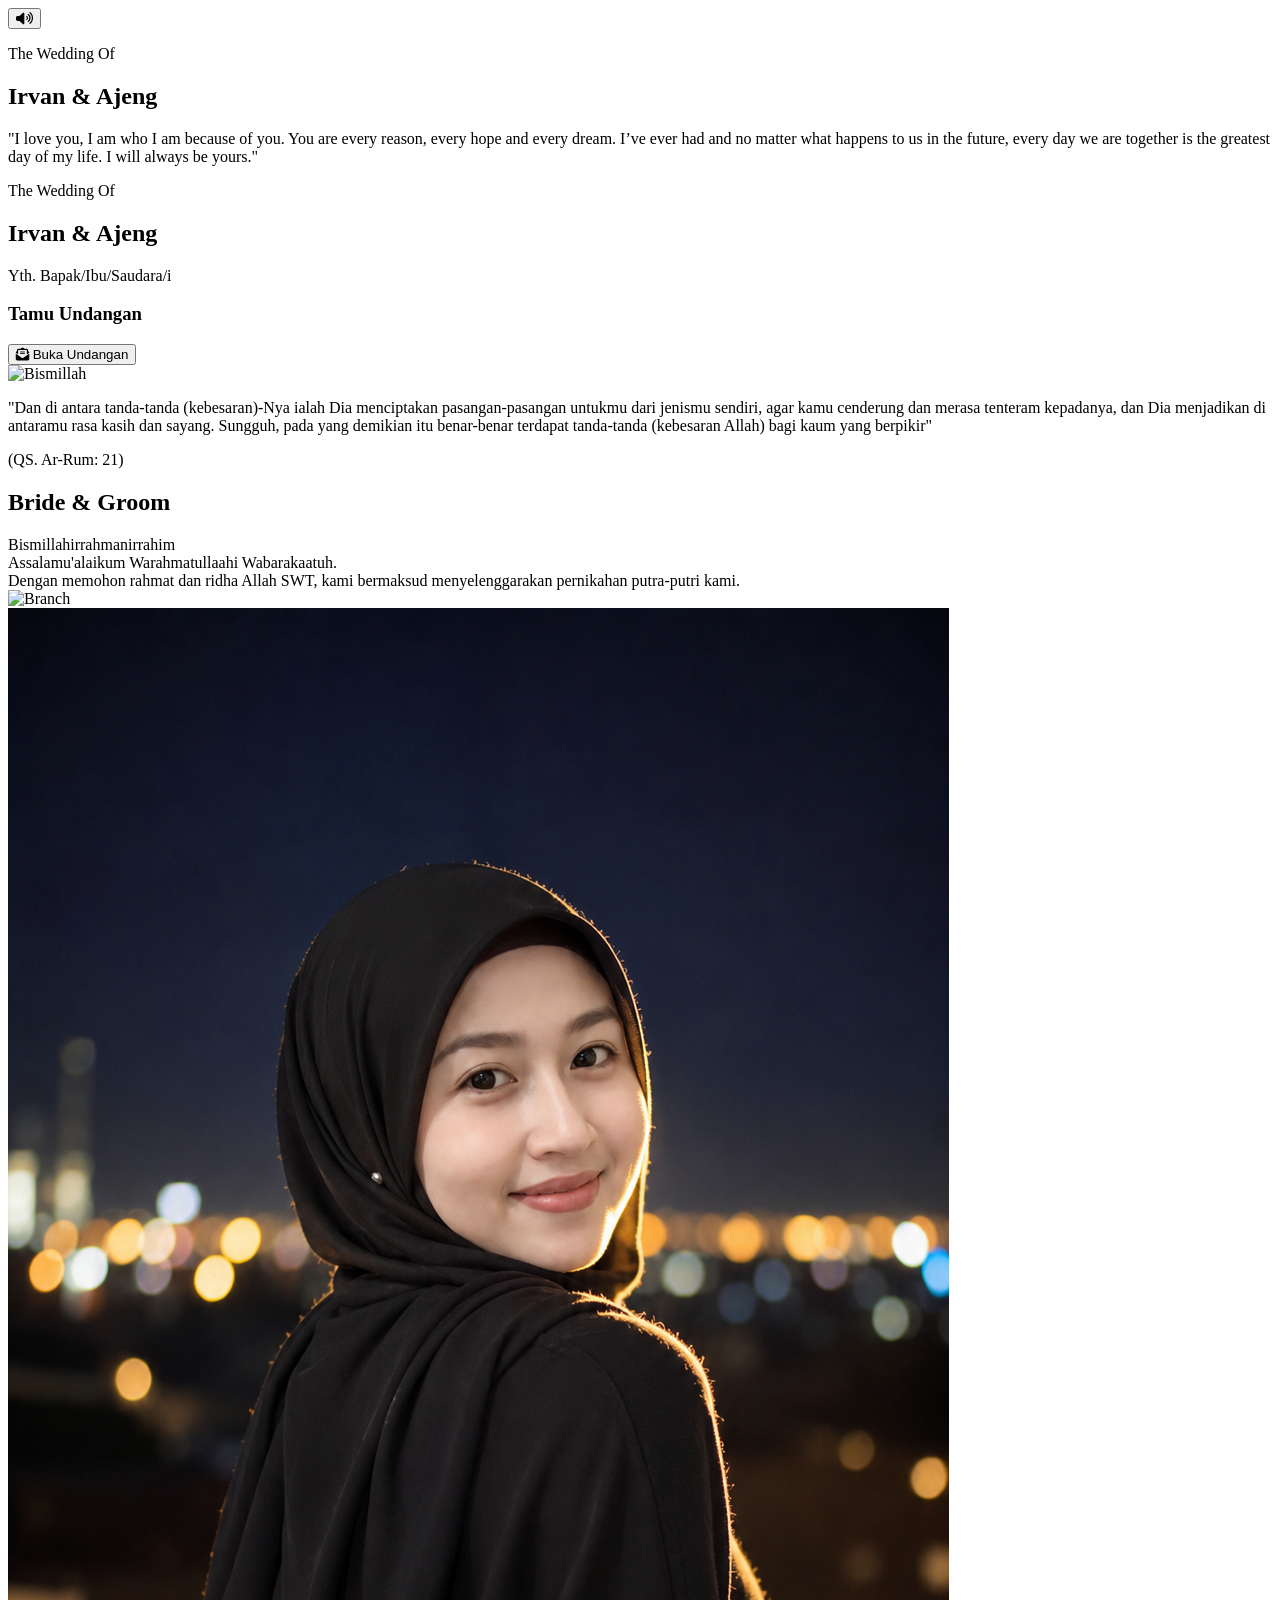
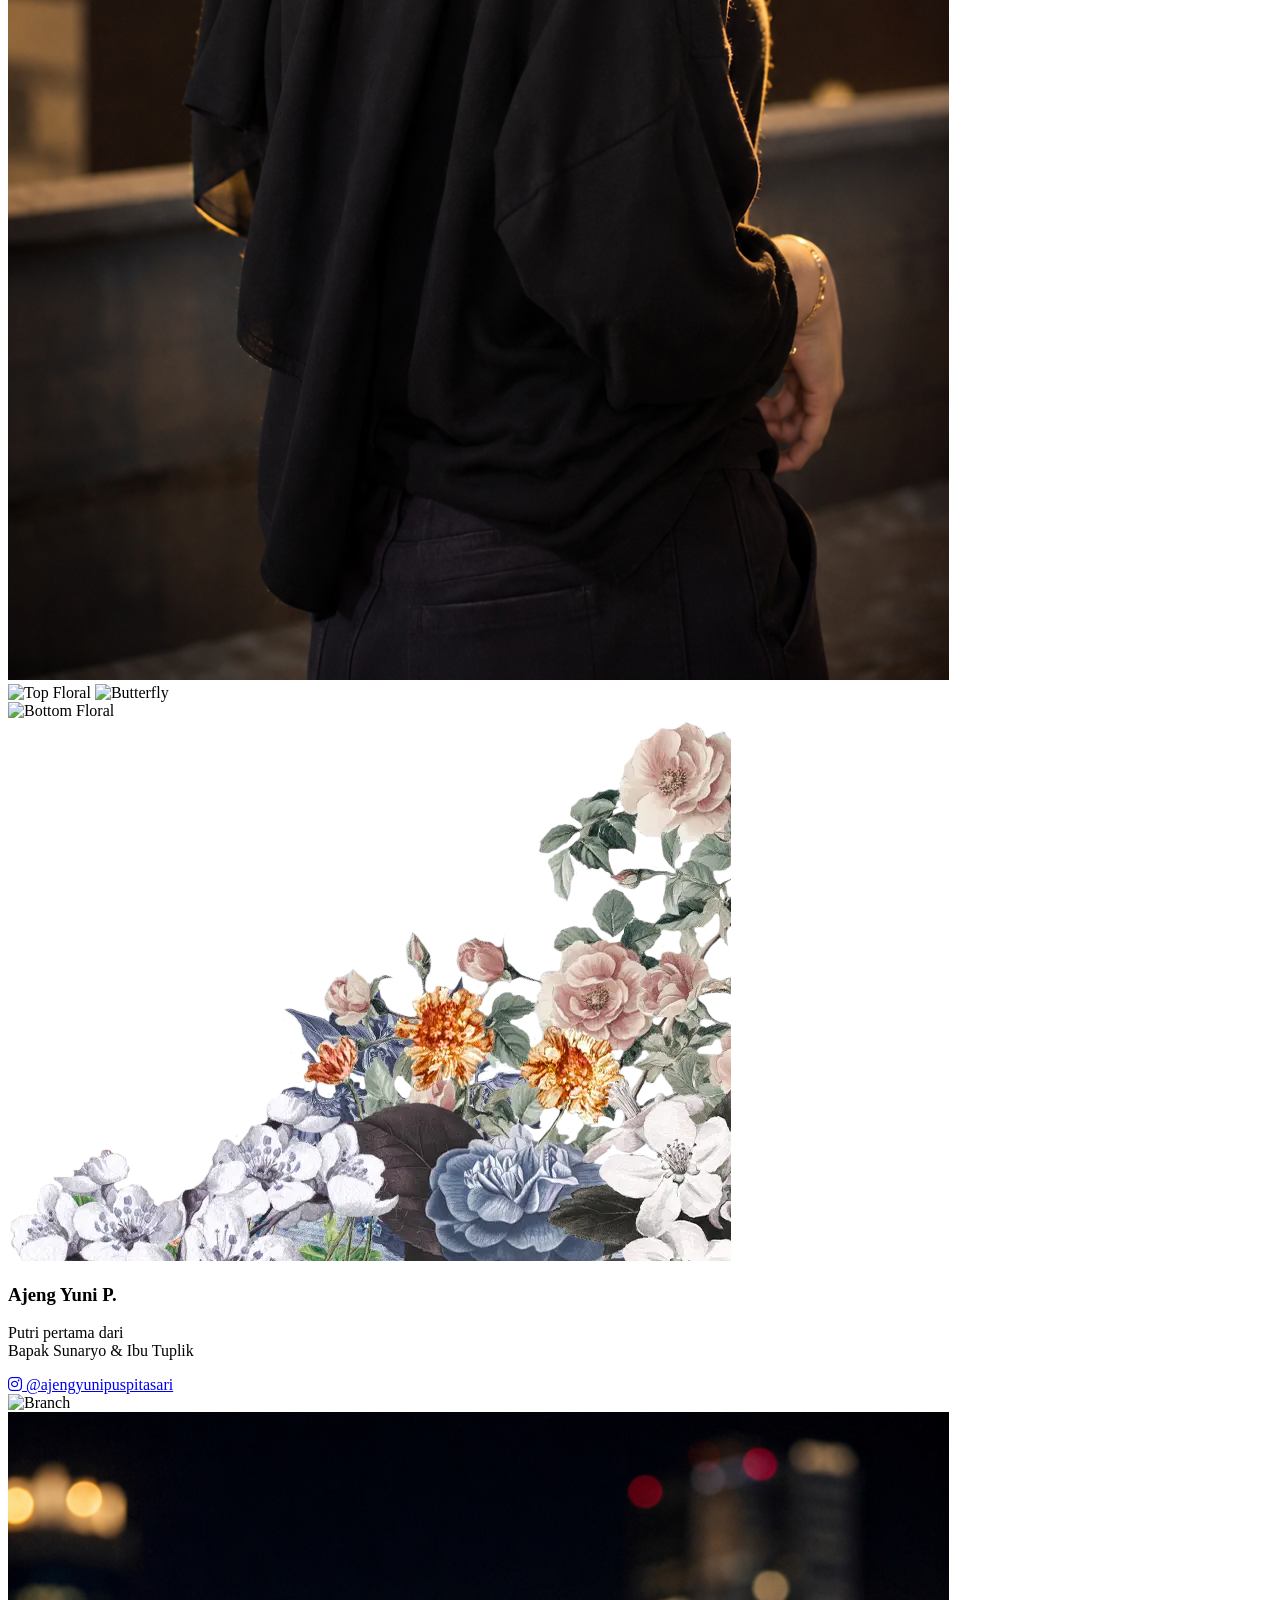
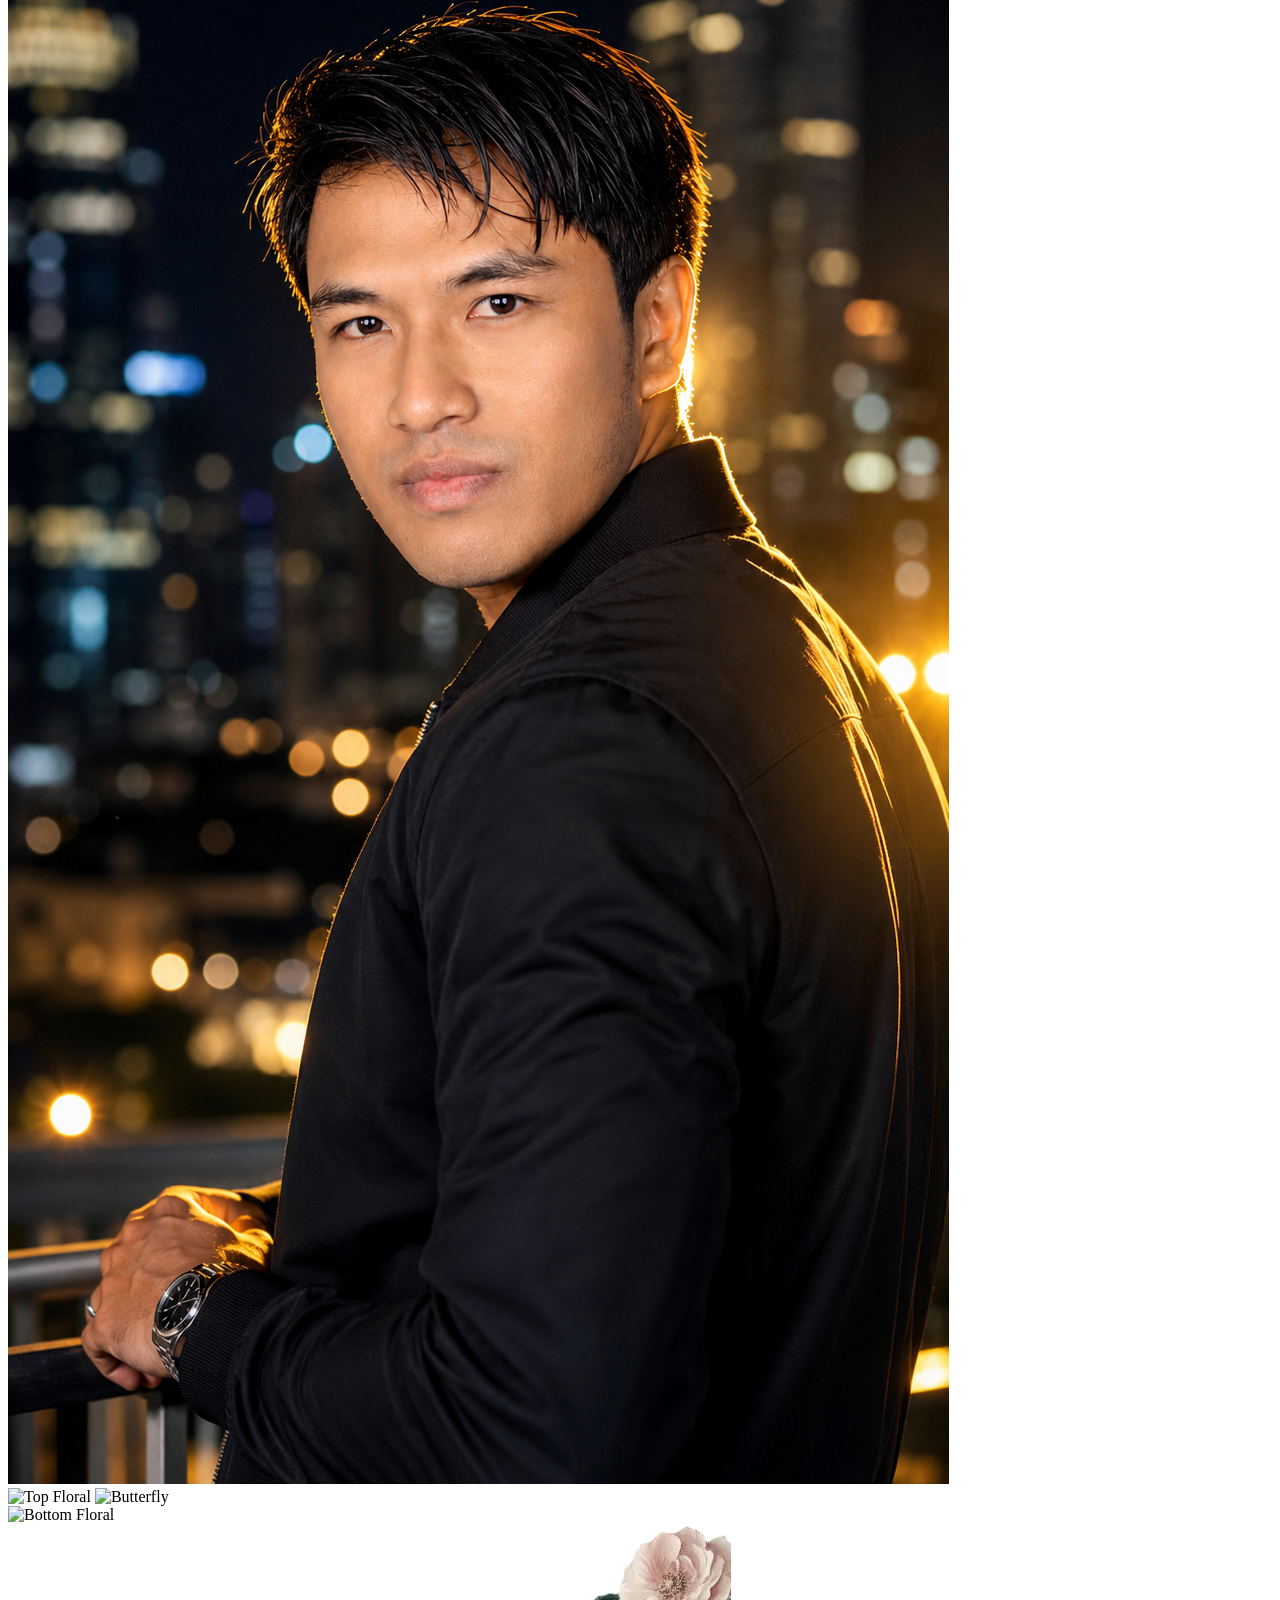
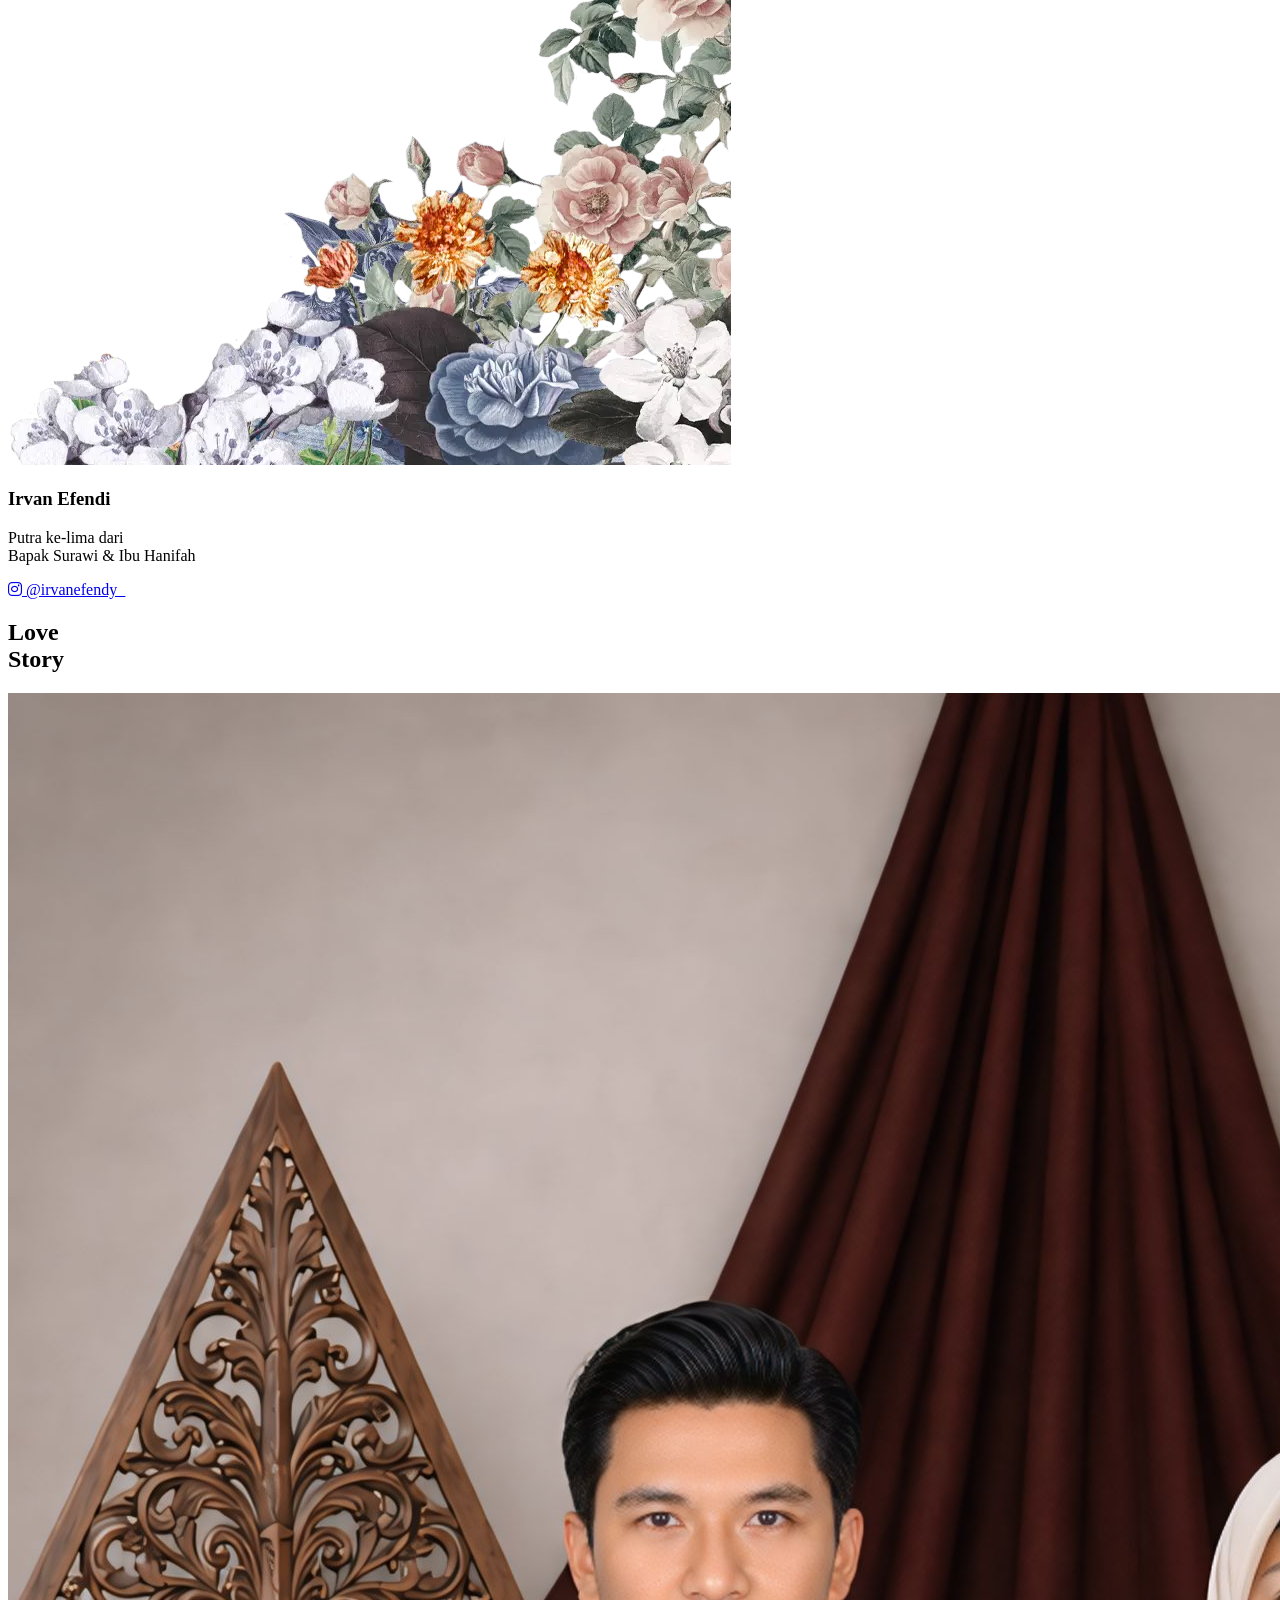
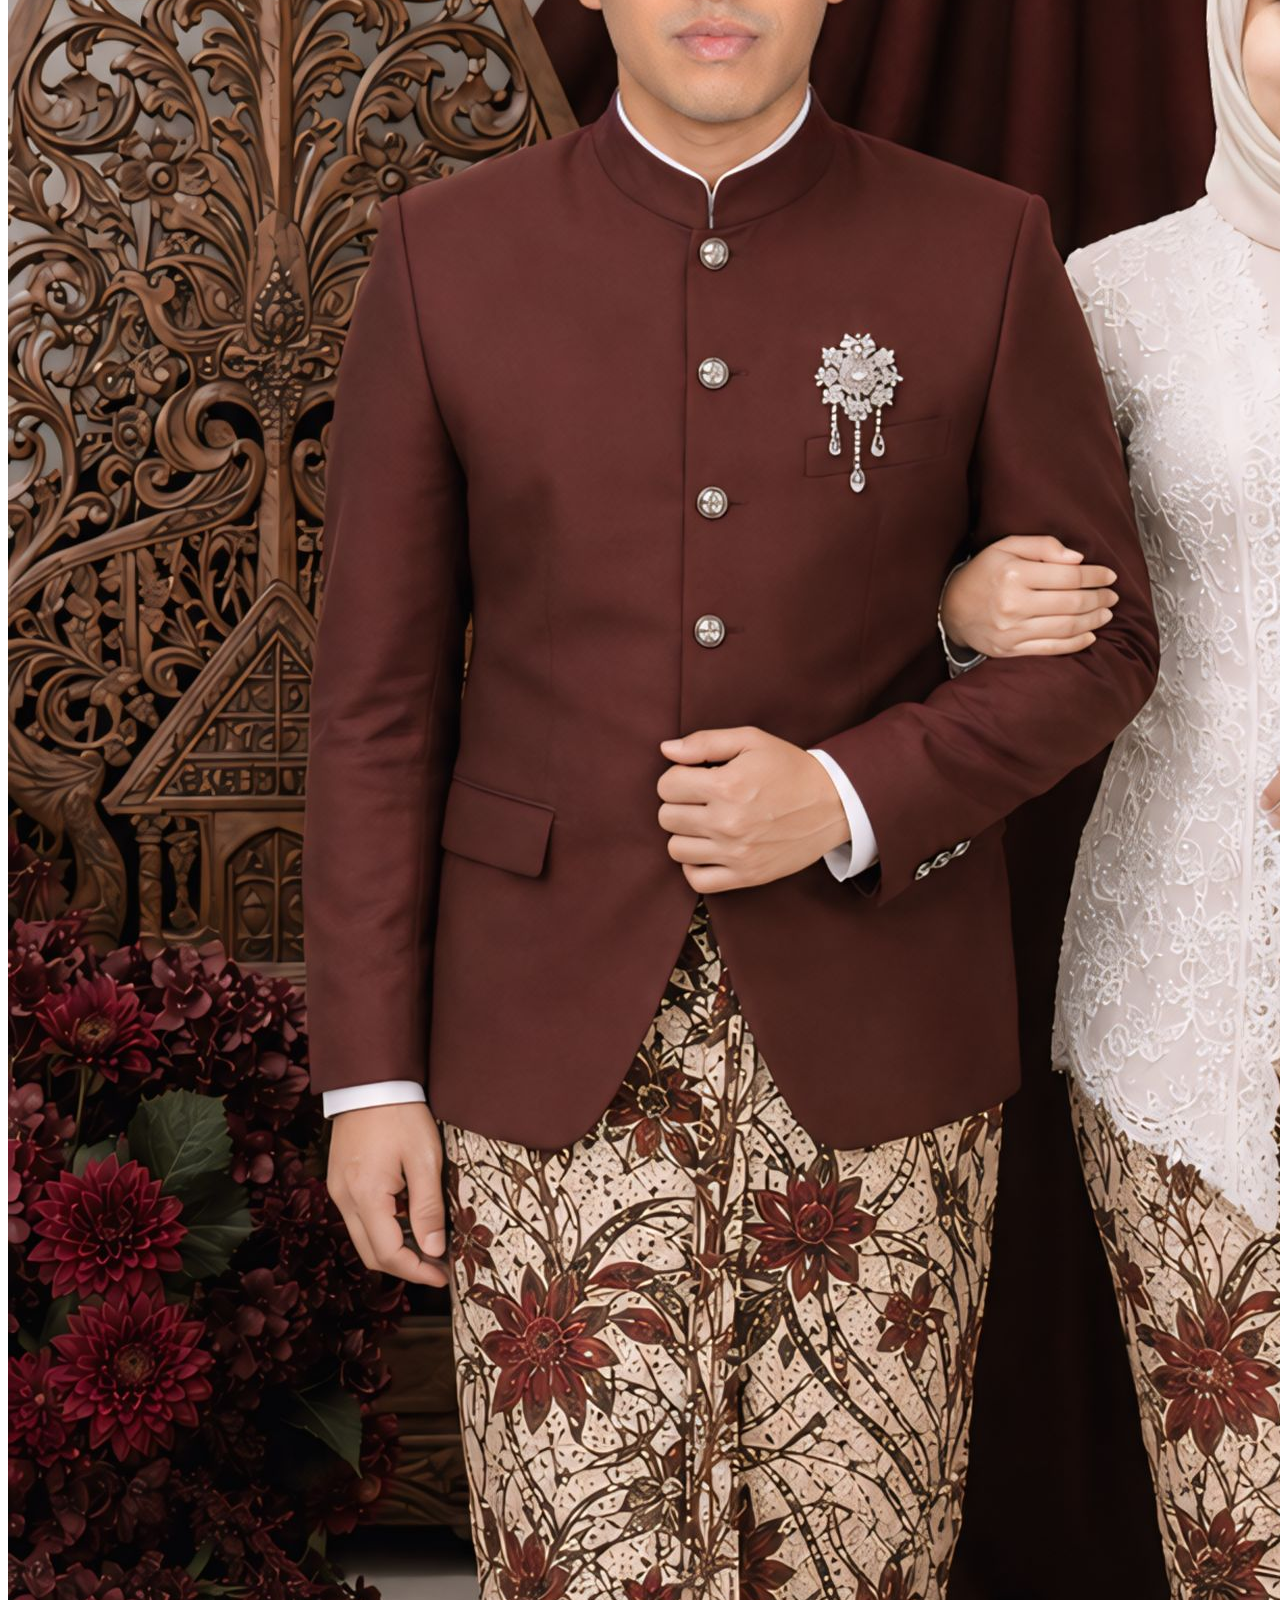
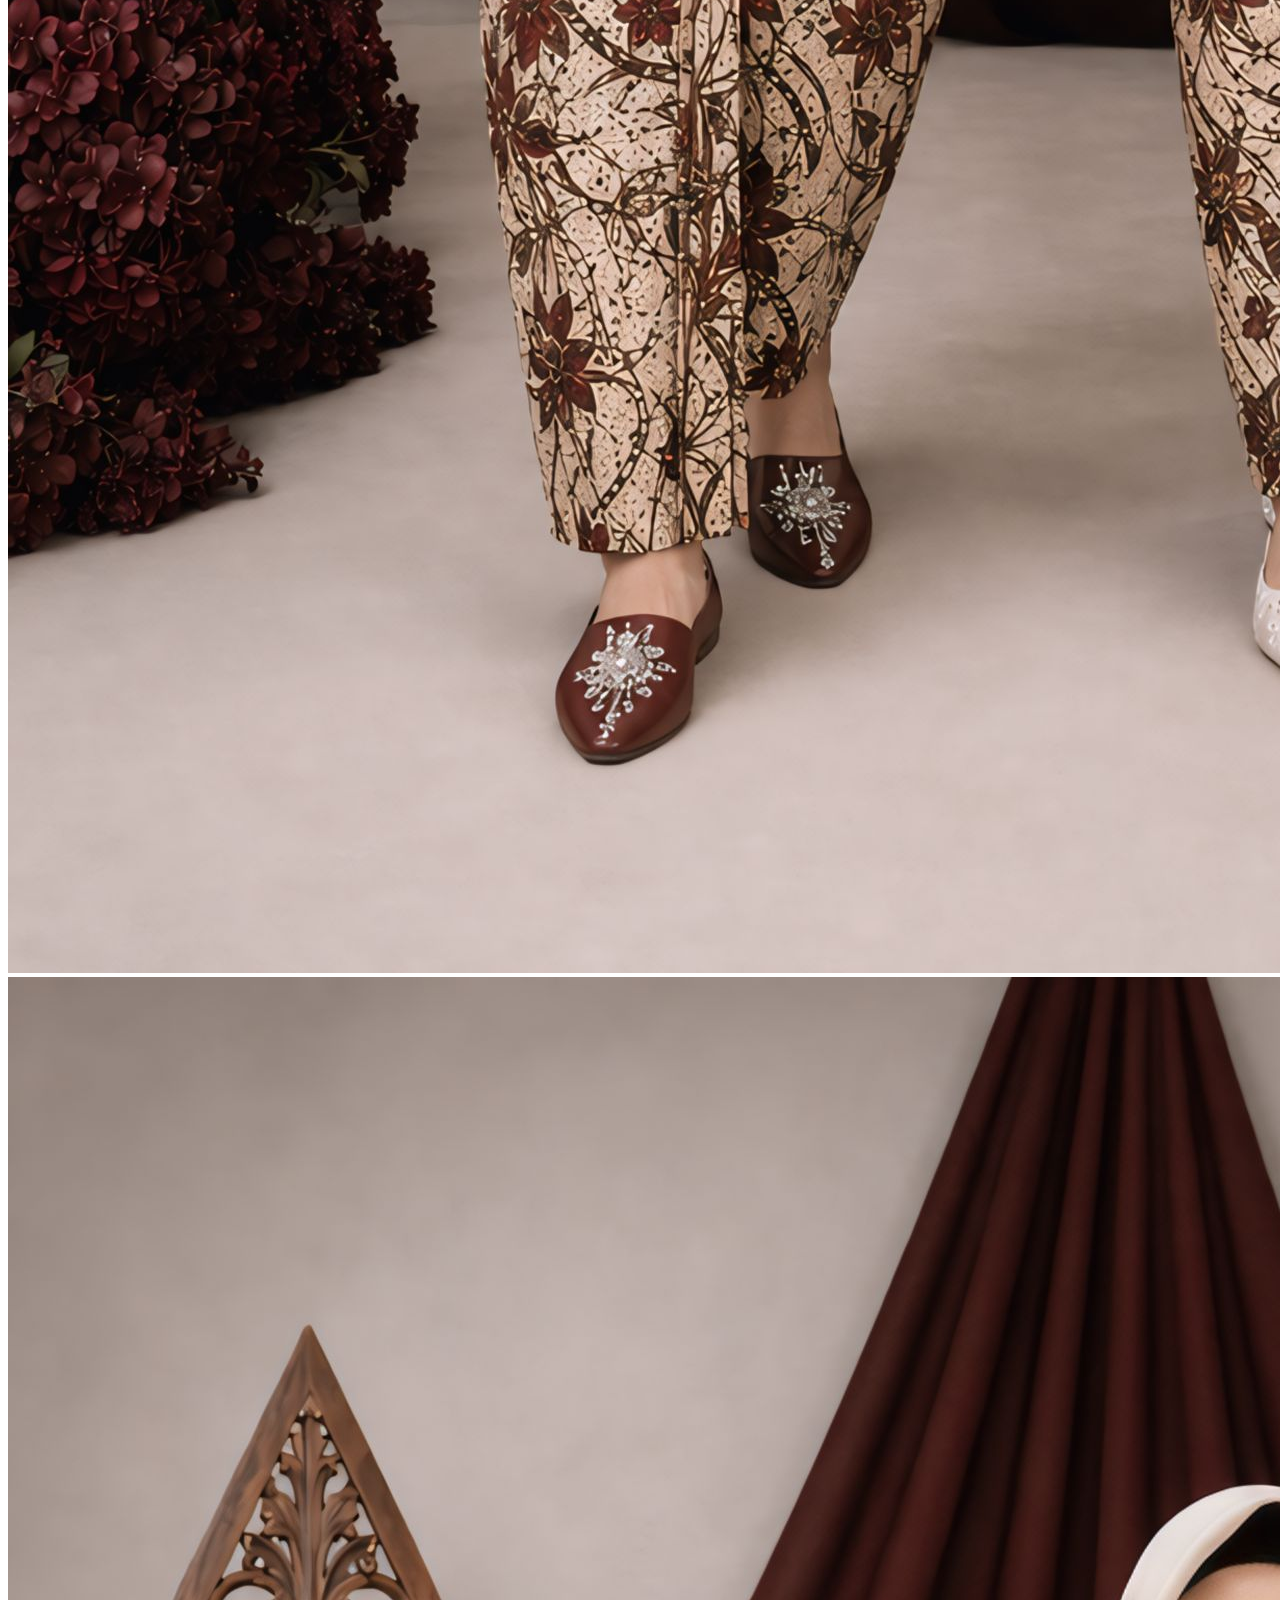
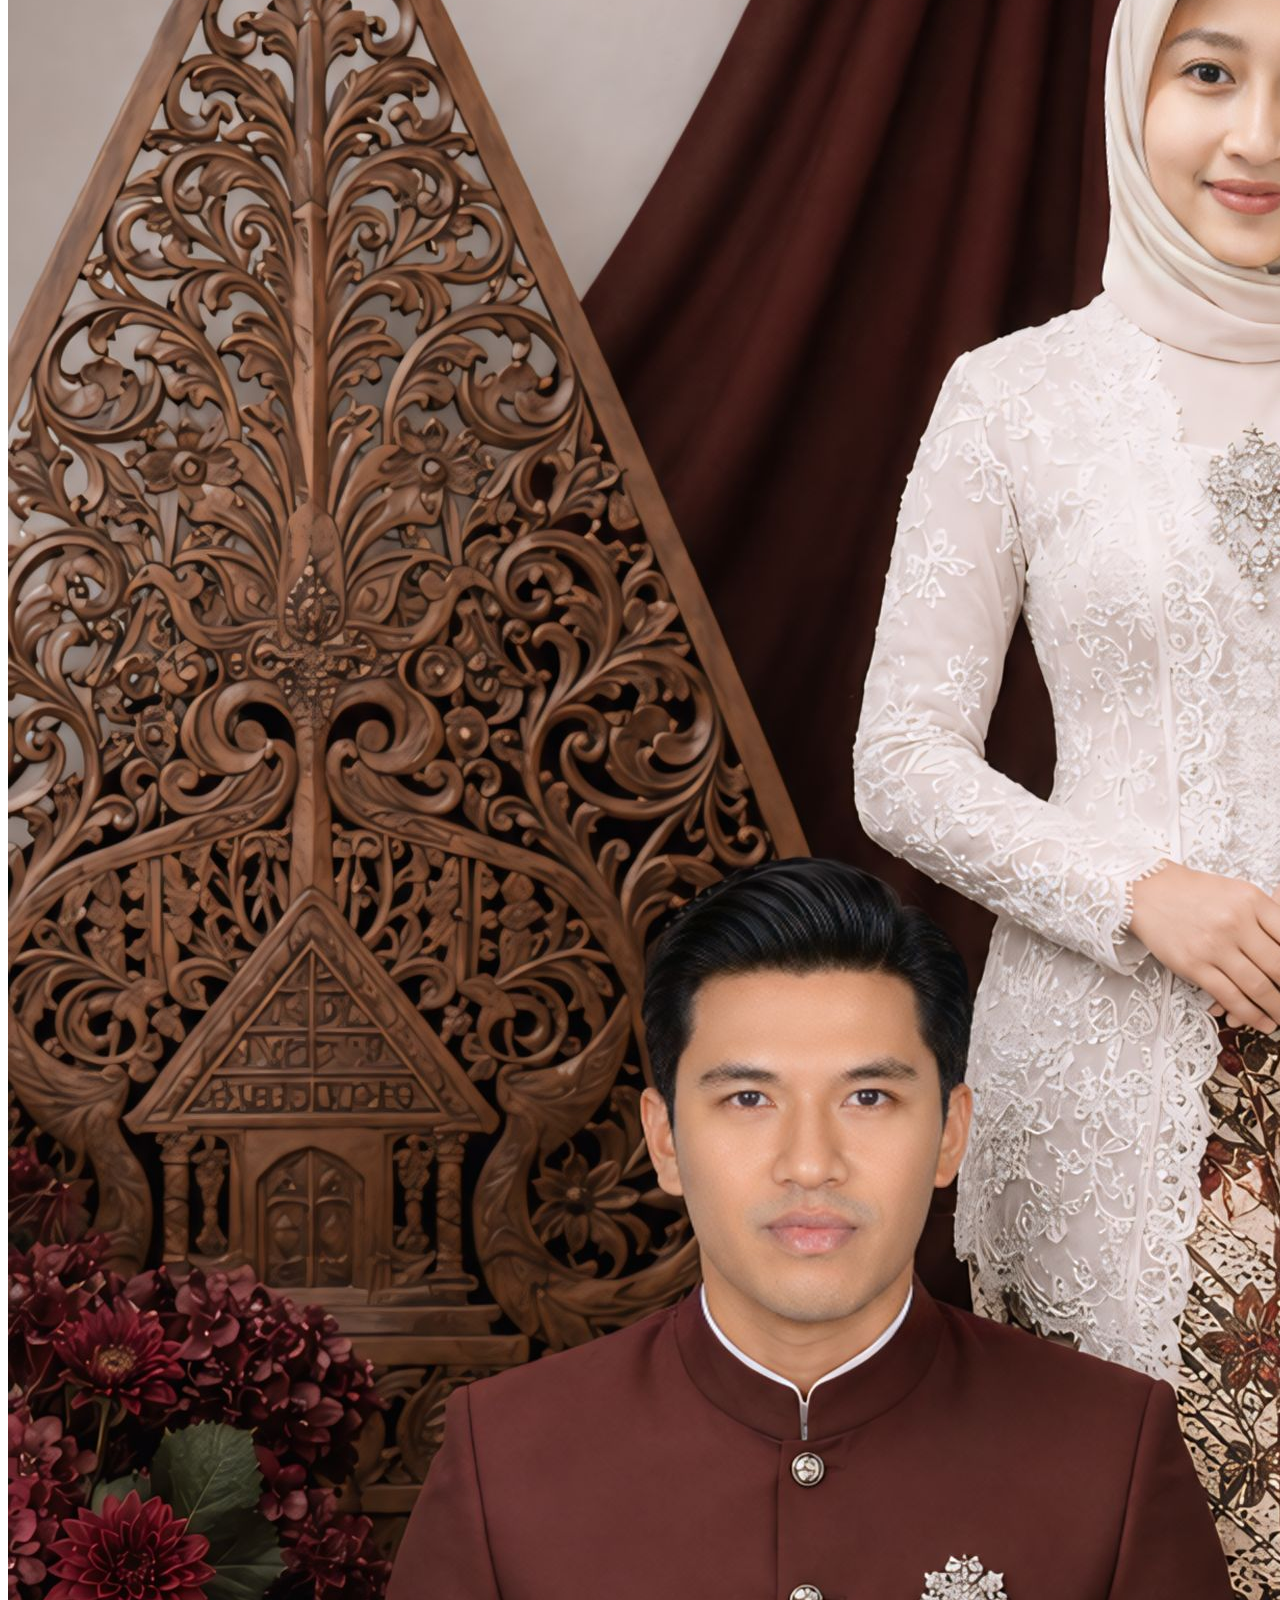
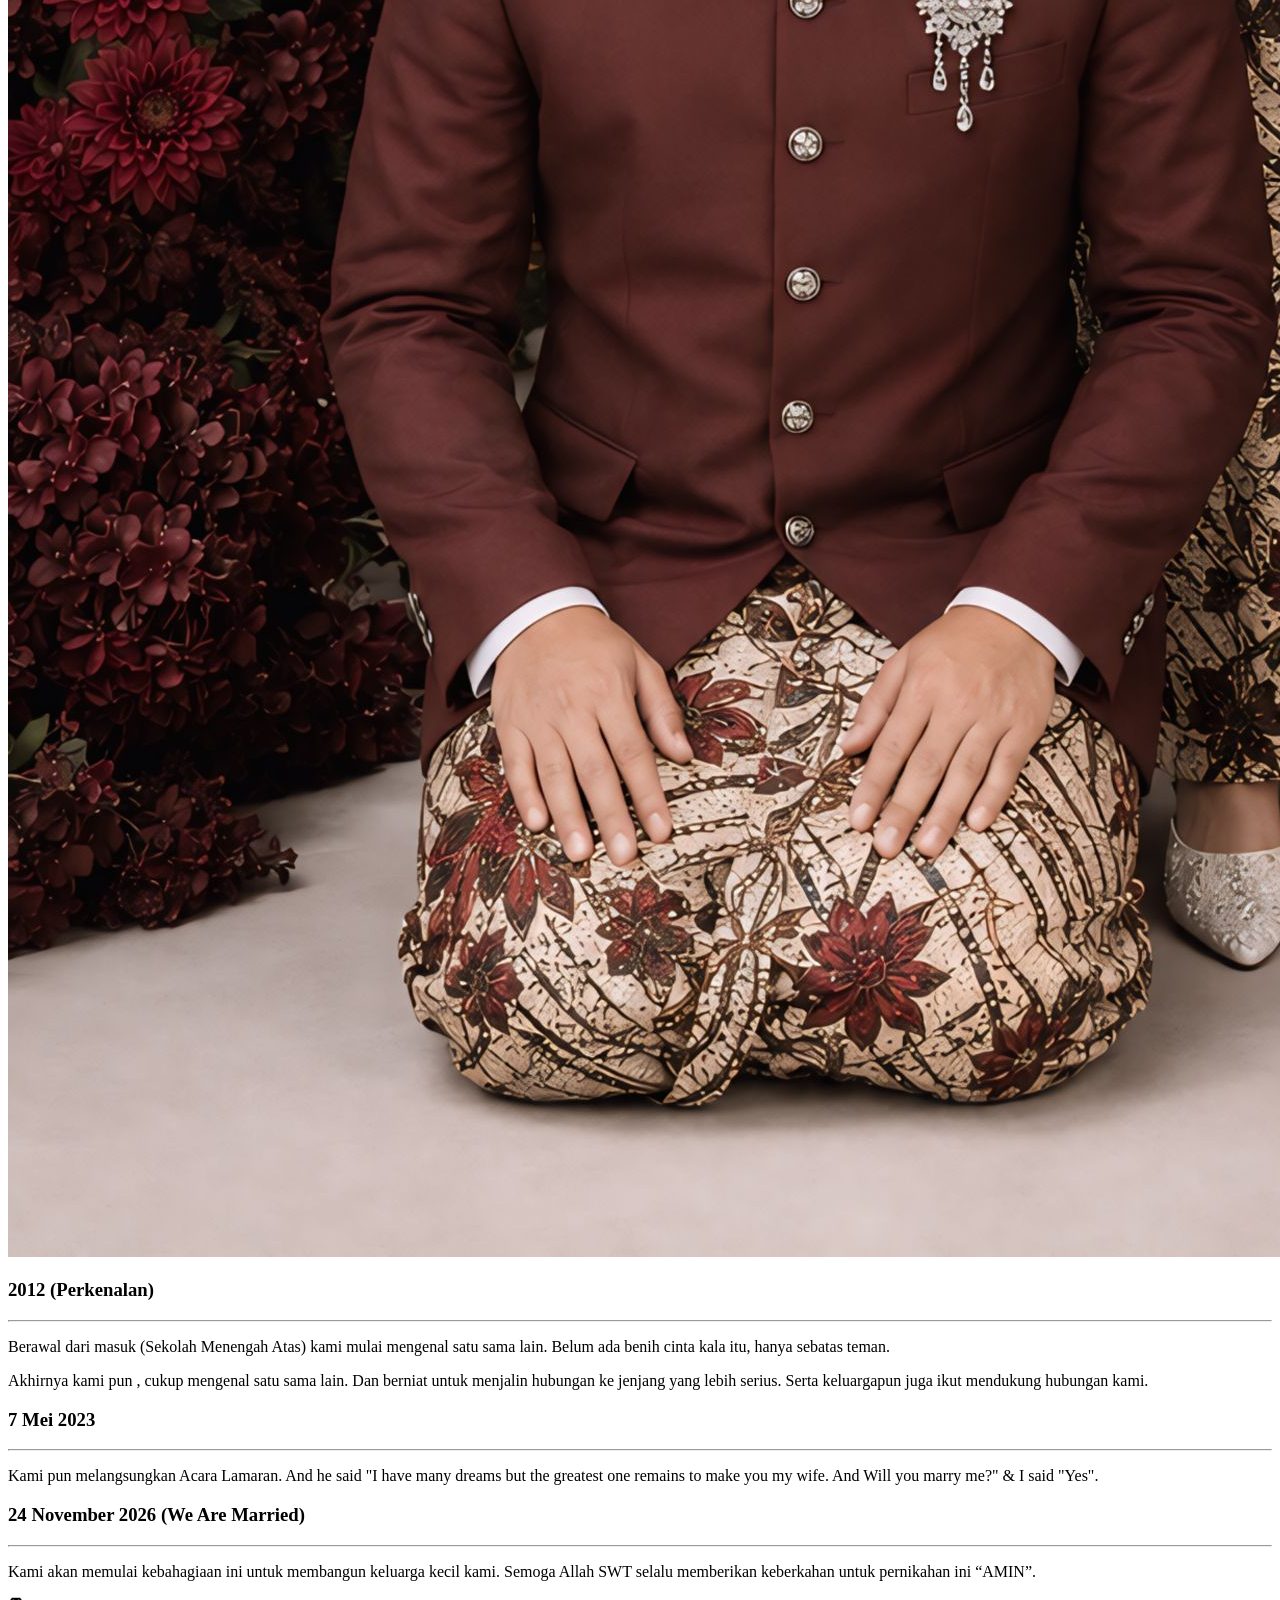
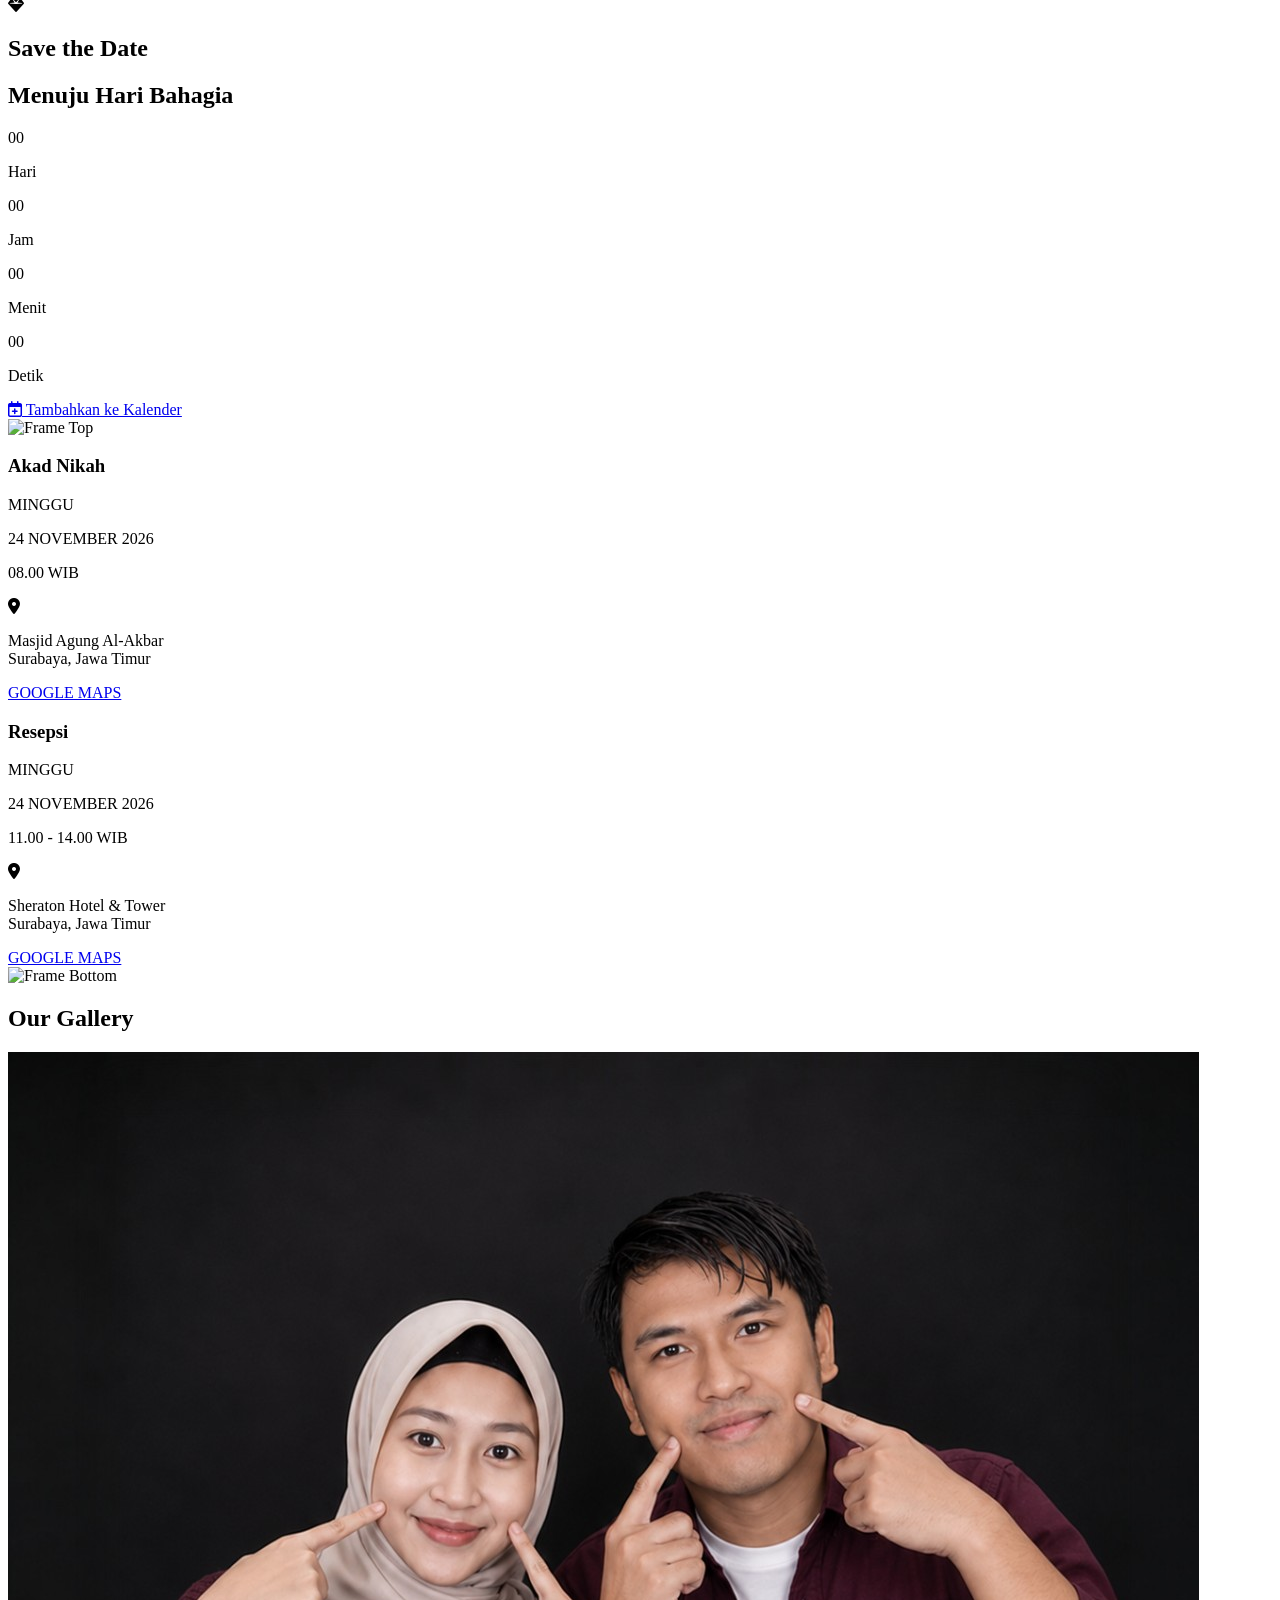
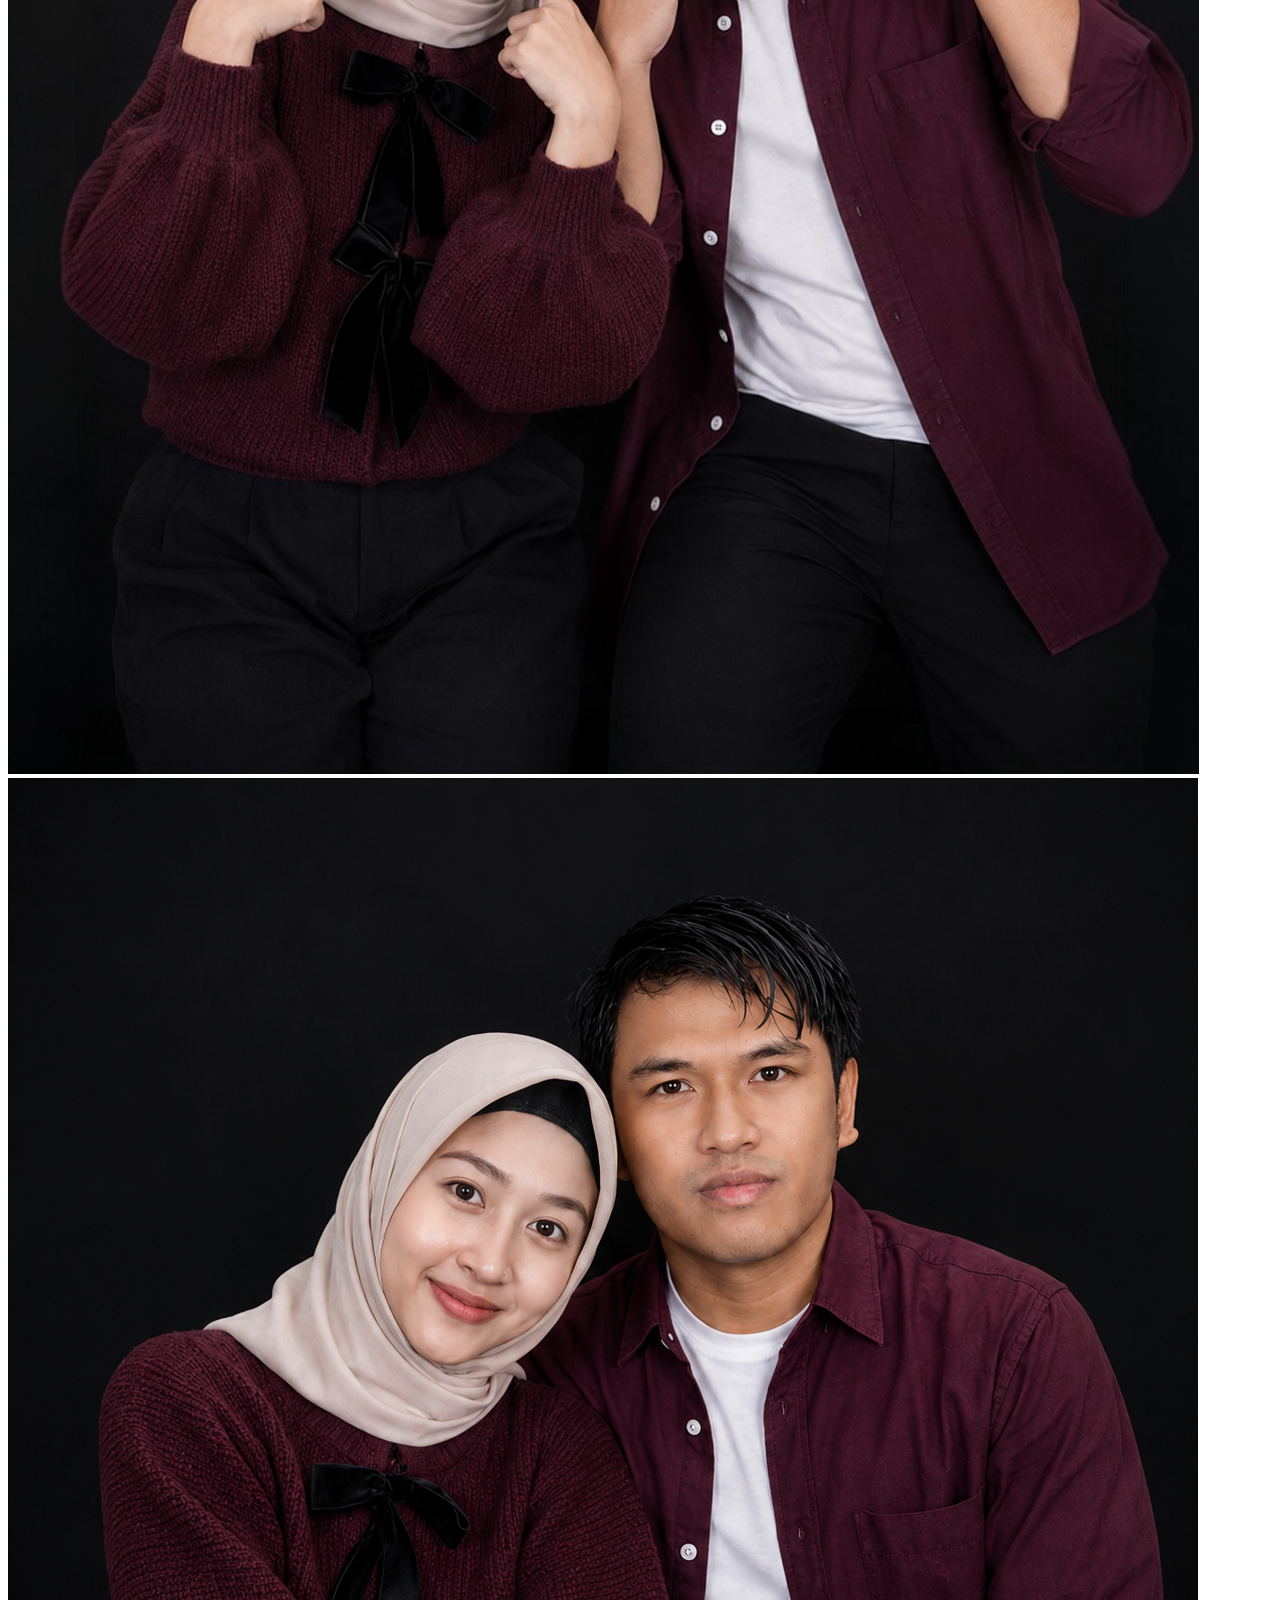
==== commit fdd774fc: "Update index.html" ====
--- a/uw-premium2/index.html
+++ b/uw-premium2/index.html
@@ -260,7 +260,7 @@
                     
                     <!-- Judul & Muqaddimah (Tetap Dikunci di Tengah) -->
                     <div class="text-center mb-16 md:mb-20 w-full mx-auto" data-aos="fade-up">
-                        <h2 class="font-serif-premium tracking-[0.25em] text-3xl md:text-4xl text-[#c4aa7d] mb-6 uppercase">Mempelai</h2>
+                        <h2 class="font-script-premium text-5xl md:text-6xl text-wd-gold">Bride & Groom</h2>
                         <div class="max-w-xl mx-auto text-sm md:text-base text-gray-600 text-center leading-relaxed space-y-3">
                             Bismillahirrahmanirrahim<br>
                             Assalamu'alaikum Warahmatullaahi Wabarakaatuh.<br>
@@ -302,8 +302,8 @@
 
                         <!-- Teks Detail Ajeng -->
                         <div class="mt-5 relative z-40 w-full">
-                            <h3 class="font-serif-premium text-2xl text-[#c4aa7d] mb-2 tracking-wide uppercase">Ajeng Yuni P.</h3>
-                            <p class="text-xs md:text-sm text-gray-500 mb-4">Putri dari<br><span class="font-semibold text-gray-600">Bapak Sunaryo & Ibu Tuplik</span></p>
+                            <h3 class="font-serif-premium text-2xl text-[#c4aa7d] mb-2 tracking-wide uppercase"><b>Ajeng Yuni P.</b></h3>
+                            <p class="text-xs md:text-sm text-gray-500 mb-4">Putri pertama dari<br><span class="font-semibold text-gray-600">Bapak Sunaryo & Ibu Tuplik</span></p>
                             <a href="https://instagram.com/ajengyunipuspitasari" class="inline-flex items-center justify-center gap-2 bg-[#1BA39C] hover:bg-[#03A678] text-white px-5 py-2 rounded-full shadow-sm transition-all duration-300 hover:-translate-y-1 text-[13px] font-reguler tracking-wide">
                                 <i class="fa-brands fa-instagram text-sm"></i> @ajengyunipuspitasari
                             </a>
@@ -344,8 +344,8 @@
 
                         <!-- Teks Detail Irvan -->
                         <div class="mt-5 relative z-40 w-full">
-                            <h3 class="font-serif-premium text-2xl text-[#c4aa7d] mb-2 tracking-wide uppercase">Irvan Efendi</h3>
-                            <p class="text-xs md:text-sm text-gray-500 mb-4">Putra dari<br><span class="font-semibold text-gray-600">Bapak Surawi & Ibu Hanifah</span></p>
+                            <h3 class="font-serif-premium text-2xl text-[#c4aa7d] mb-2 tracking-wide uppercase"><b>Irvan Efendi</b></h3>
+                            <p class="text-xs md:text-sm text-gray-500 mb-4">Putra ke-lima dari<br><span class="font-semibold text-gray-600">Bapak Surawi & Ibu Hanifah</span></p>
                             <a href="#" class="inline-flex items-center justify-center gap-2 bg-[#1BA39C] hover:bg-[#03A678] text-white px-5 py-2 rounded-full shadow-sm transition-all duration-300 hover:-translate-y-1 text-[13px] font-reguler tracking-wide">
                                 <i class="fa-brands fa-instagram text-sm"></i> @irvanefendy_
                             </a>
@@ -356,7 +356,7 @@
             </section>
 
 	    <!-- Love Story -->
-            <section class="py-20 px-4 md:px-6 bg-[url('https://www.transparenttextures.com/patterns/cream-paper.png')] bg-wd-bg relative flex justify-center">
+            <section class="py-5 px-4 md:px-6 bg-[url('https://www.transparenttextures.com/patterns/cream-paper.png')] bg-wd-bg relative flex justify-center">
                 
                 <!-- Bingkai Luar (Double Border Emas) -->
                 <div class="max-w-2xl w-full border-[3px] border-wd-gold p-2 md:p-3 rounded-[2.5rem]" data-aos="fade-up">
@@ -498,7 +498,7 @@
                                     Masjid Agung Al-Akbar<br>Surabaya, Jawa Timur
                                 </p>
                                 
-                                <a href="#" class="inline-block bg-[#b69e6b] hover:bg-[#8e784b] text-white px-6 py-2.5 rounded-full text-[10px] sm:text-xs font-bold tracking-widest transition-colors duration-300 shadow-lg" data-aos="zoom-in-up" data-aos-delay="800">
+                                <a href="https://maps.app.goo.gl/Rwm375hM2kWPYTJV6" class="inline-block bg-[#b69e6b] hover:bg-[#8e784b] text-white px-6 py-2.5 rounded-full text-[10px] sm:text-xs font-bold tracking-widest transition-colors duration-300 shadow-lg" data-aos="zoom-in-up" data-aos-delay="800">
                                     GOOGLE MAPS
                                 </a>
                             </div>
@@ -519,10 +519,10 @@
                                 </div>
                                 
                                 <p class="font-body-premium text-xs sm:text-sm text-[#444] mb-6" data-aos="fade-up" data-aos-delay="700">
-                                    Grand Ballroom Heritage Hotel<br>Surabaya, Jawa Timur
+                                    Sheraton Hotel & Tower<br>Surabaya, Jawa Timur
                                 </p>
                                 
-                                <a href="#" class="inline-block bg-[#b69e6b] hover:bg-[#8e784b] text-white px-6 py-2.5 rounded-full text-[10px] sm:text-xs font-bold tracking-widest transition-colors duration-300 shadow-lg" data-aos="zoom-in-up" data-aos-delay="800">
+                                <a href="https://maps.app.goo.gl/kbt3oV2o5SoFtUp97" class="inline-block bg-[#b69e6b] hover:bg-[#8e784b] text-white px-6 py-2.5 rounded-full text-[10px] sm:text-xs font-bold tracking-widest transition-colors duration-300 shadow-lg" data-aos="zoom-in-up" data-aos-delay="800">
                                     GOOGLE MAPS
                                 </a>
                             </div>
@@ -536,48 +536,51 @@
                 </div>
             </section>
 			<!-- Gallery -->
-            <section class="py-10 px-6 bg-wd-bg">
+            <section class="py-10 px-6 bg-[#f6f5f0]">
                 <div class="text-center mb-12" data-aos="fade-up">
-                    <h2 class="font-script-premium text-5xl md:text-6xl text-wd-gold">Our Gallery</h2>
+                    <h2 class="font-script-premium text-5xl md:text-6xl text-[#c4aa7d]">Our Gallery</h2>
                 </div>
                 
                 <!-- Grid Masonry Minimalis -->
-                <div class="grid grid-cols-2 md:grid-cols-3 gap-3 md:gap-4 max-w-5xl mx-auto auto-rows-[150px] md:auto-rows-[250px]">
+                <div class="grid grid-cols-2 md:grid-cols-3 gap-3 md:gap-4 max-w-5xl mx-auto auto-rows-[150px] md:auto-rows-[250px]" id="gallery-container">
                     
                     <!-- Foto 1 (Landscape Kiri Atas) -->
-                    <div class="col-span-2 row-span-1 overflow-hidden rounded-xl shadow-lg relative group cursor-pointer" onclick="openLightbox('foto.png')" data-aos="zoom-in">
+                    <div class="col-span-2 row-span-1 overflow-hidden rounded-xl shadow-lg relative group cursor-pointer" data-aos="zoom-in">
                         <div class="absolute inset-0 bg-black/10 group-hover:bg-transparent transition duration-500 z-10"></div>
-                        <img src="foto.png" alt="Gallery 1" class="w-full h-full object-cover group-hover:scale-110 transition duration-700">
-                    </div>
-                    <!-- Foto 2 (Square Kiri Bawah) -->
-                    <div class="col-span-1 row-span-1 overflow-hidden rounded-xl shadow-lg relative group cursor-pointer" onclick="openLightbox('foto-3.png')" data-aos="zoom-in" data-aos-delay="150">
+                        <img src="foto.png" alt="Gallery 1" class="gallery-img w-full h-full object-cover group-hover:scale-110 transition duration-700">
+                    </div>
+
+                    <!-- Foto 2 (Portrait Kanan) -->
+                    <div class="col-span-1 row-span-1 overflow-hidden rounded-xl shadow-lg relative group cursor-pointer" data-aos="zoom-in" data-aos-delay="150">
                         <div class="absolute inset-0 bg-black/10 group-hover:bg-transparent transition duration-500 z-10"></div>
-                        <img src="foto-3.png" alt="Gallery 2" class="w-full h-full object-cover group-hover:scale-110 transition duration-700">
-                    </div>
-                    <!-- Foto 3 (Square Tengah Bawah) -->
-                    <div class="col-span-1 row-span-1 overflow-hidden rounded-xl shadow-lg relative group cursor-pointer" onclick="openLightbox('foto-4.png')" data-aos="zoom-in" data-aos-delay="200">
+                        <img src="foto-2.png" alt="Gallery 2" class="gallery-img w-full h-full object-cover group-hover:scale-110 transition duration-700">
+                    </div>
+
+                    <!-- Foto 3 (Square Kiri Bawah) -->
+                    <div class="col-span-1 row-span-1 overflow-hidden rounded-xl shadow-lg relative group cursor-pointer" data-aos="zoom-in" data-aos-delay="150">
                         <div class="absolute inset-0 bg-black/10 group-hover:bg-transparent transition duration-500 z-10"></div>
-                        <img src="foto-4.png" alt="Gallery 3" class="w-full h-full object-cover group-hover:scale-110 transition duration-700">
-                    </div>
+                        <img src="foto-3.png" alt="Gallery 3" class="gallery-img w-full h-full object-cover group-hover:scale-110 transition duration-700">
+                    </div>
+
                     <!-- Foto 4 (Square Tengah Bawah) -->
-                    <div class="col-span-1 row-span-1 overflow-hidden rounded-xl shadow-lg relative group cursor-pointer" onclick="openLightbox('foto-5.png')" data-aos="zoom-in" data-aos-delay="200">
+                    <div class="col-span-1 row-span-1 overflow-hidden rounded-xl shadow-lg relative group cursor-pointer" data-aos="zoom-in" data-aos-delay="200">
                         <div class="absolute inset-0 bg-black/10 group-hover:bg-transparent transition duration-500 z-10"></div>
-                        <img src="foto-5.png" alt="Gallery 4" class="w-full h-full object-cover group-hover:scale-110 transition duration-700">
+                        <img src="foto-4.png" alt="Gallery 4" class="gallery-img w-full h-full object-cover group-hover:scale-110 transition duration-700">
                     </div>
                     <!-- Foto 5 (Square Tengah Bawah) -->
-                    <div class="col-span-1 row-span-1 overflow-hidden rounded-xl shadow-lg relative group cursor-pointer" onclick="openLightbox('foto-6.png')" data-aos="zoom-in" data-aos-delay="200">
+                    <div class="col-span-1 row-span-1 overflow-hidden rounded-xl shadow-lg relative group cursor-pointer" data-aos="zoom-in" data-aos-delay="200">
                         <div class="absolute inset-0 bg-black/10 group-hover:bg-transparent transition duration-500 z-10"></div>
-                        <img src="foto-6.png" alt="Gallery 5" class="w-full h-full object-cover group-hover:scale-110 transition duration-700">
-                    </div>
-		    <!-- Foto 6 (Landscape bawah) -->
-                    <div class="col-span-2 row-span-1 overflow-hidden rounded-xl shadow-lg relative group cursor-pointer" onclick="openLightbox('foto-2.png')" data-aos="zoom-in" data-aos-delay="100">
+                        <img src="foto-5.png" alt="Gallery 5" class="gallery-img w-full h-full object-cover group-hover:scale-110 transition duration-700">
+                    </div>
+                    <!-- Foto 6 (Square Tengah Bawah) -->
+                    <div class="col-span-1 row-span-1 overflow-hidden rounded-xl shadow-lg relative group cursor-pointer" data-aos="zoom-in" data-aos-delay="200">
                         <div class="absolute inset-0 bg-black/10 group-hover:bg-transparent transition duration-500 z-10"></div>
-                        <img src="foto-2.png" alt="Gallery 6" class="w-full h-full object-cover group-hover:scale-110 transition duration-700">
-                    </div>
-                    <!-- Foto 7 (Square Portrait kanan) -->
-                    <div class="col-span-1 row-span-1 overflow-hidden rounded-xl shadow-lg relative group cursor-pointer" onclick="openLightbox('foto-7.png')" data-aos="zoom-in" data-aos-delay="200">
+                        <img src="foto-6.png" alt="Gallery 6" class="gallery-img w-full h-full object-cover group-hover:scale-110 transition duration-700">
+                    </div>
+                    <!-- Foto 7 (Square Tengah Bawah) -->
+                    <div class="col-span-1 row-span-1 overflow-hidden rounded-xl shadow-lg relative group cursor-pointer" data-aos="zoom-in" data-aos-delay="200">
                         <div class="absolute inset-0 bg-black/10 group-hover:bg-transparent transition duration-500 z-10"></div>
-                        <img src="foto-7.png" alt="Gallery 5" class="w-full h-full object-cover group-hover:scale-110 transition duration-700">
+                        <img src="foto-7.png" alt="Gallery 7" class="gallery-img w-full h-full object-cover group-hover:scale-110 transition duration-700">
                     </div>
                 </div>
             </section>
@@ -763,13 +766,32 @@
             </section>
 	</div>
 
-<!-- Elemen Pop-up Lightbox -->
-        <div id="lightbox-modal" class="fixed inset-0 z-[100] hidden bg-black/90 backdrop-blur-sm flex justify-center items-center opacity-0 transition-opacity duration-300" onclick="closeLightbox()">
-            <!-- Tombol Close -->
-            <button class="absolute top-6 right-6 md:top-10 md:right-10 text-white text-4xl hover:text-wd-gold transition" onclick="closeLightbox()">&times;</button>
-            
-            <!-- Gambar Pop-up -->
-            <img id="lightbox-img" src="" class="max-w-[90%] max-h-[85vh] object-contain rounded-lg shadow-2xl scale-95 transition-transform duration-300" onclick="event.stopPropagation()">
+<!-- Elemen Pop-up Lightbox Premium (Interaktif) -->
+        <div id="lightbox-modal" class="fixed inset-0 z-[100] hidden bg-black/95 backdrop-blur-md flex flex-col justify-center items-center opacity-0 transition-opacity duration-300">
+            
+            <!-- Header: Counter & Tombol Close -->
+            <div class="absolute top-0 left-0 w-full flex justify-between items-center px-6 py-6 z-50">
+                <div id="lightbox-counter" class="text-white/80 font-serif-premium tracking-widest text-sm bg-black/50 px-4 py-1.5 rounded-full backdrop-blur-sm">1 / 4</div>
+                <button onclick="closeLightbox()" class="text-white/80 hover:text-white text-4xl transition duration-300 drop-shadow-lg">&times;</button>
+            </div>
+            
+            <!-- Area Gambar & Navigasi -->
+            <div class="relative w-full h-full flex justify-between items-center px-2 md:px-10" onclick="closeLightbox()">
+                
+                <!-- Tombol Kiri (Prev) -->
+                <button onclick="prevImage(event)" class="text-white/50 hover:text-white text-3xl md:text-5xl p-4 z-50 transition transform hover:-translate-x-2 drop-shadow-lg">
+                    <i class="fa-solid fa-chevron-left"></i>
+                </button>
+
+                <!-- Gambar Utama -->
+                <img id="lightbox-img" src="" class="max-w-[80%] max-h-[85vh] object-contain rounded-lg shadow-2xl scale-95 transition-all duration-300" onclick="event.stopPropagation()">
+
+                <!-- Tombol Kanan (Next) -->
+                <button onclick="nextImage(event)" class="text-white/50 hover:text-white text-3xl md:text-5xl p-4 z-50 transition transform hover:translate-x-2 drop-shadow-lg">
+                    <i class="fa-solid fa-chevron-right"></i>
+                </button>
+
+            </div>
         </div>
     </main>
 
@@ -887,25 +909,33 @@
             window.isPlaying = !window.isPlaying;
         });
 
-	// 6. Fungsi Lightbox / Pop-up Gambar
-        function openLightbox(imageSrc) {
+	// 6. Fungsi Lightbox Premium (Gallery Slider)
+        let galleryImages = [];
+        let currentImageIndex = 0;
+
+        // Otomatis mengambil semua gambar dari galeri saat halaman dimuat
+        document.addEventListener("DOMContentLoaded", function() {
+            const galleryElements = document.querySelectorAll('.gallery-img');
+            galleryElements.forEach((img, index) => {
+                galleryImages.push(img.src);
+                // Menambahkan fungsi klik pada bungkus gambar (parent)
+                img.parentElement.setAttribute('onclick', `openLightbox(${index})`);
+            });
+        });
+
+        function openLightbox(index) {
+            currentImageIndex = index;
+            updateLightboxUI();
+            
             const modal = document.getElementById('lightbox-modal');
-            const img = document.getElementById('lightbox-img');
-            
-            // Set sumber gambar
-            img.src = imageSrc;
-            
-            // Tampilkan modal
             modal.classList.remove('hidden');
             
-            // Efek transisi halus (timeout kecil diperlukan agar transisi CSS terbaca)
             setTimeout(() => {
                 modal.classList.remove('opacity-0');
-                img.classList.remove('scale-95');
-                img.classList.add('scale-100');
+                document.getElementById('lightbox-img').classList.remove('scale-95');
+                document.getElementById('lightbox-img').classList.add('scale-100');
             }, 10);
             
-            // Nonaktifkan scroll saat pop-up terbuka
             document.body.style.overflow = 'hidden';
         }
 
@@ -913,19 +943,42 @@
             const modal = document.getElementById('lightbox-modal');
             const img = document.getElementById('lightbox-img');
             
-            // Efek transisi keluar
             modal.classList.add('opacity-0');
             img.classList.remove('scale-100');
             img.classList.add('scale-95');
             
-            // Sembunyikan modal setelah transisi selesai
             setTimeout(() => {
                 modal.classList.add('hidden');
                 img.src = '';
-                
-                // Aktifkan kembali scroll
                 document.body.style.overflow = '';
             }, 300);
+        }
+
+        function nextImage(event) {
+            event.stopPropagation(); // Mencegah modal tertutup saat tombol ditekan
+            currentImageIndex = (currentImageIndex + 1) % galleryImages.length;
+            updateLightboxUI();
+        }
+
+        function prevImage(event) {
+            event.stopPropagation();
+            currentImageIndex = (currentImageIndex - 1 + galleryImages.length) % galleryImages.length;
+            updateLightboxUI();
+        }
+
+        function updateLightboxUI() {
+            const img = document.getElementById('lightbox-img');
+            const counter = document.getElementById('lightbox-counter');
+            
+            // Efek kedip (fade) saat ganti gambar
+            img.classList.add('opacity-50');
+            setTimeout(() => {
+                img.src = galleryImages[currentImageIndex];
+                img.classList.remove('opacity-50');
+            }, 150);
+            
+            // Update teks indikator nomor gambar (contoh: 2 / 4)
+            counter.innerText = `${currentImageIndex + 1} / ${galleryImages.length}`;
         }
 
 	// 7. Fungsi Simulasi Kirim Ucapan RSVP
@@ -1006,4 +1059,4 @@
 
     </script>
 </body>
-</html>+</html>
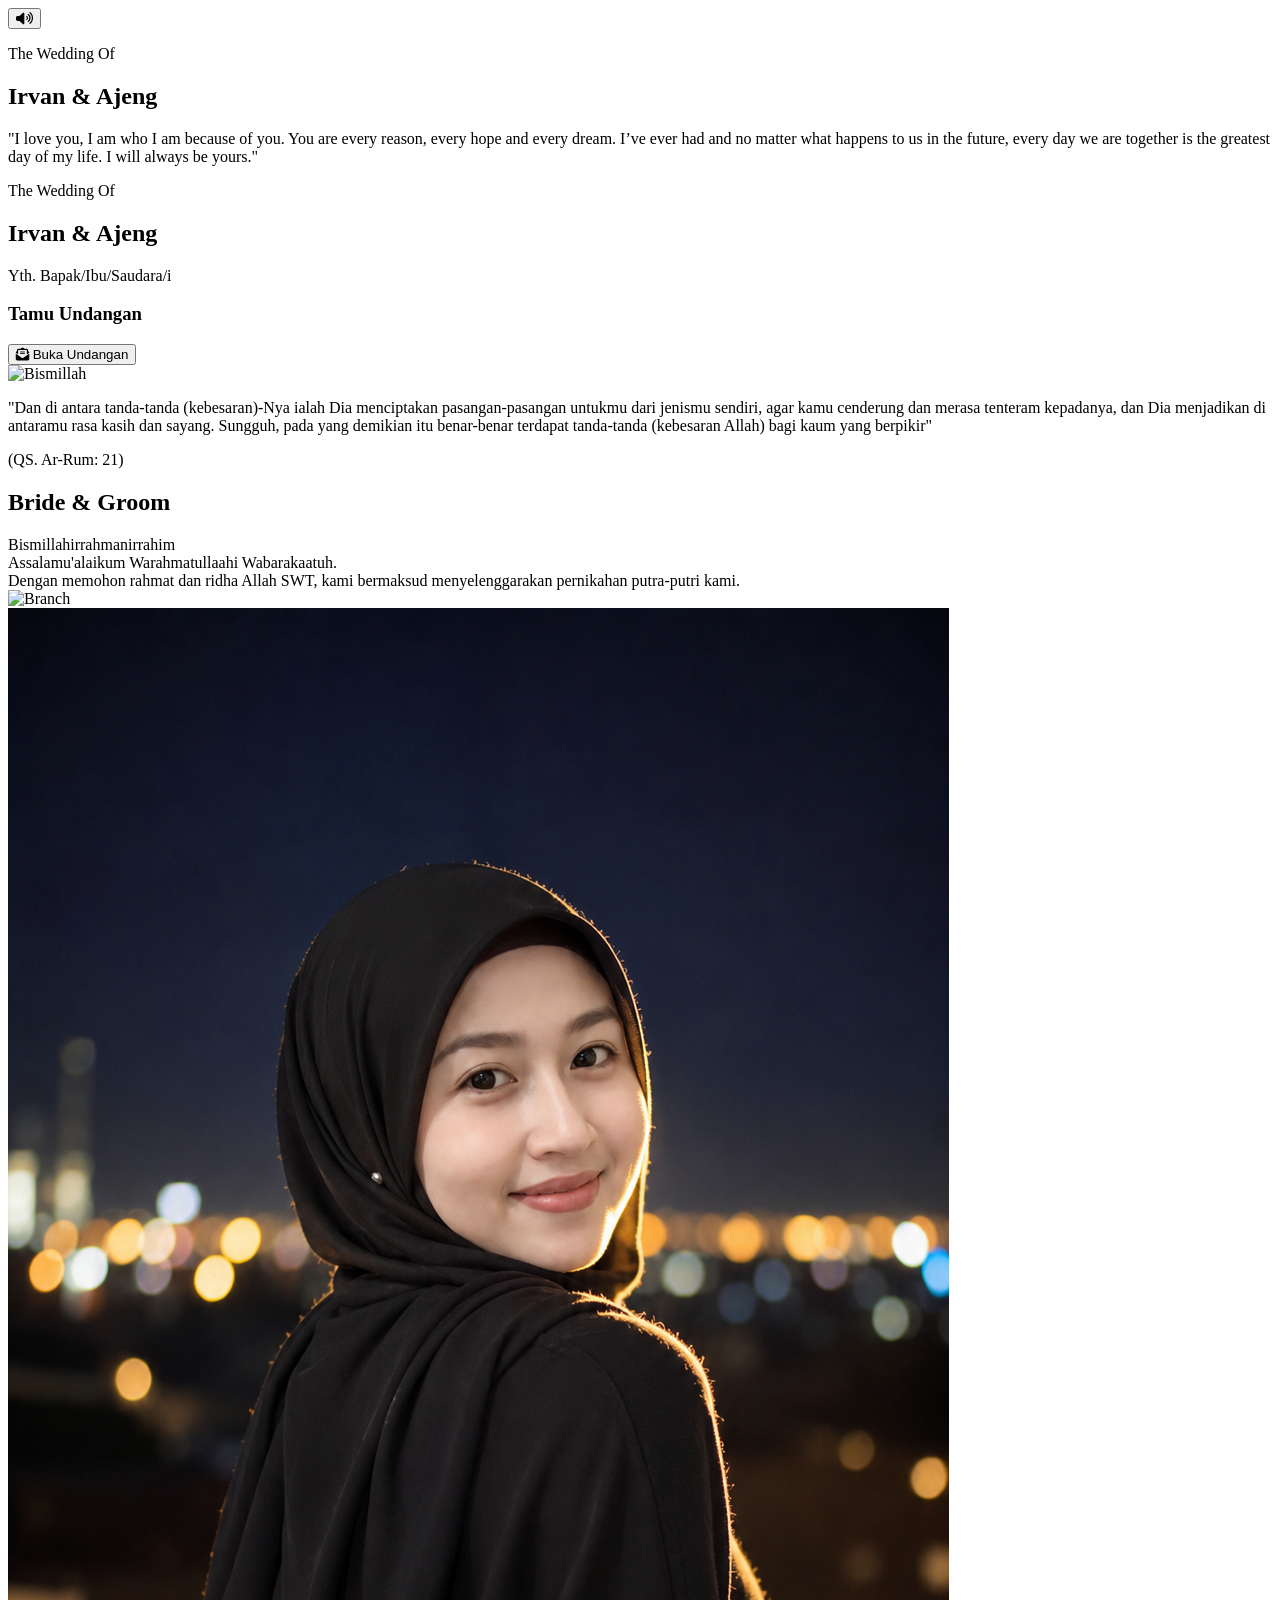
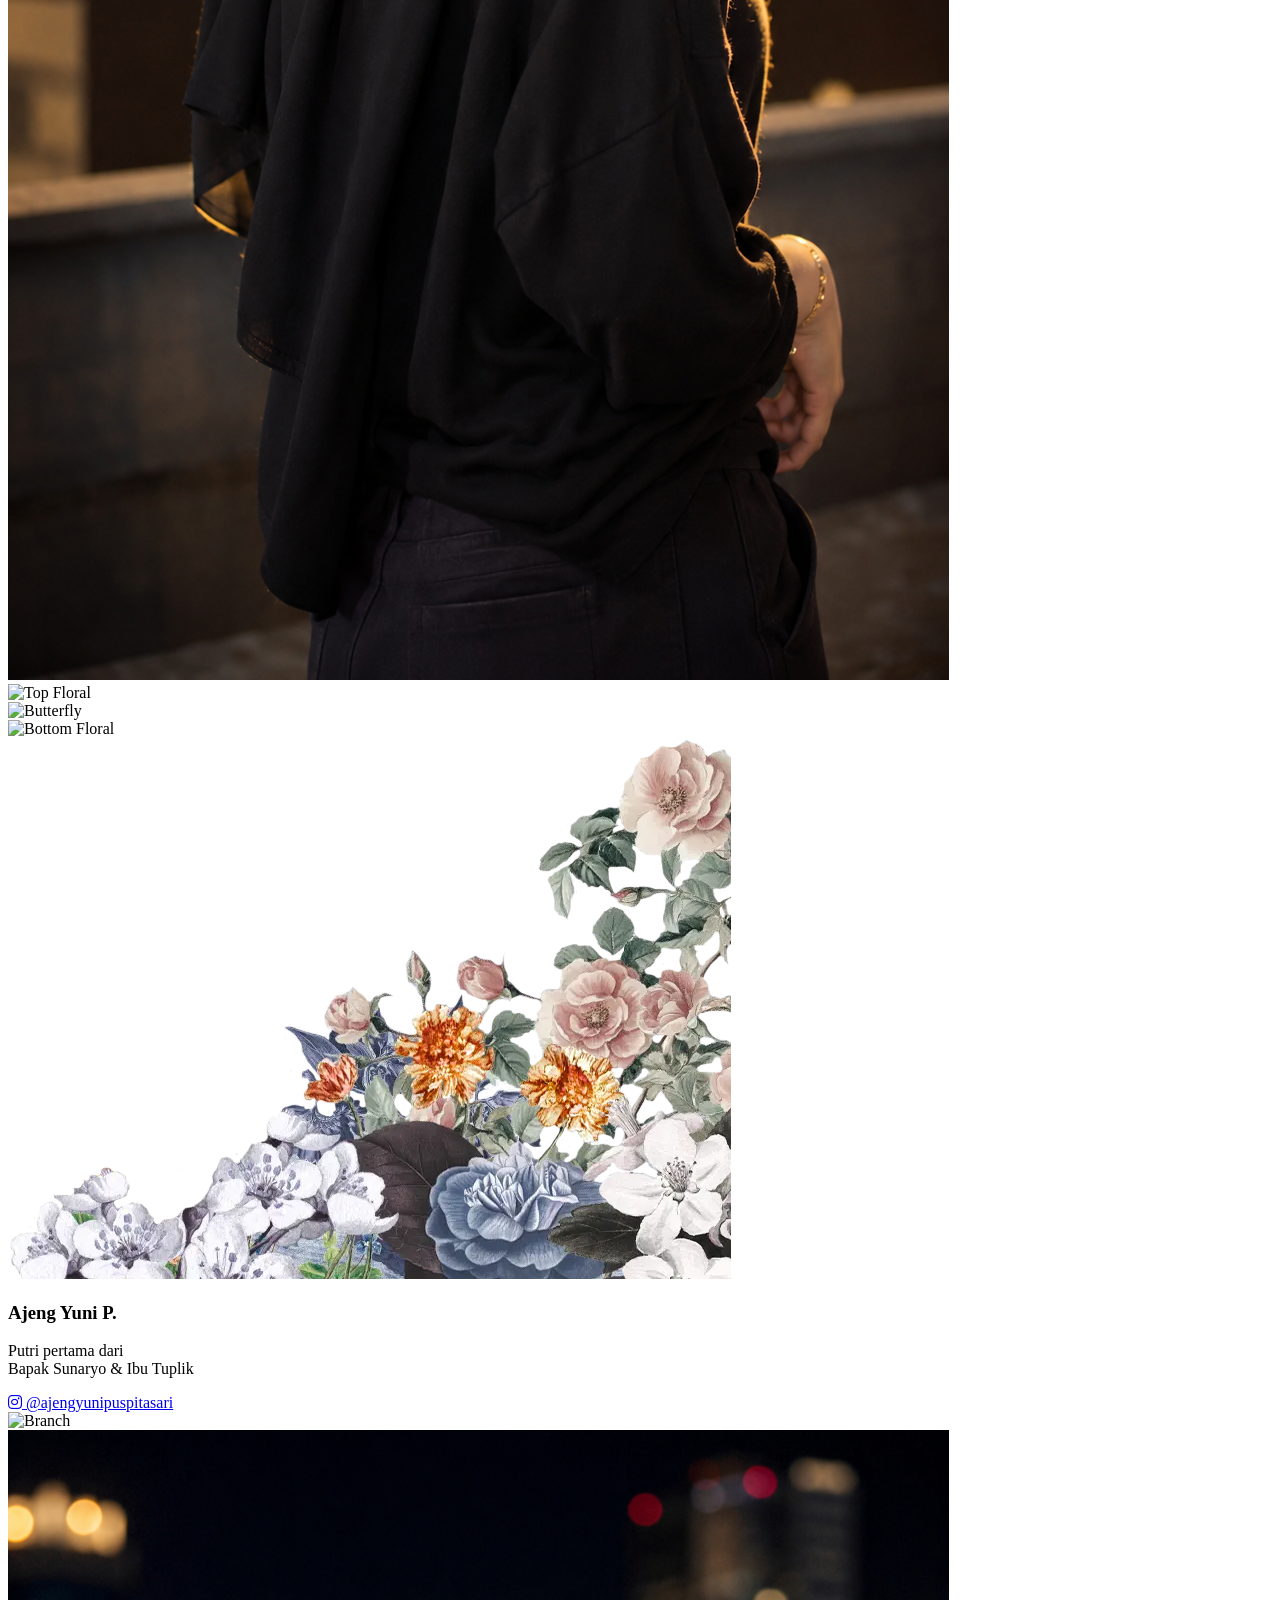
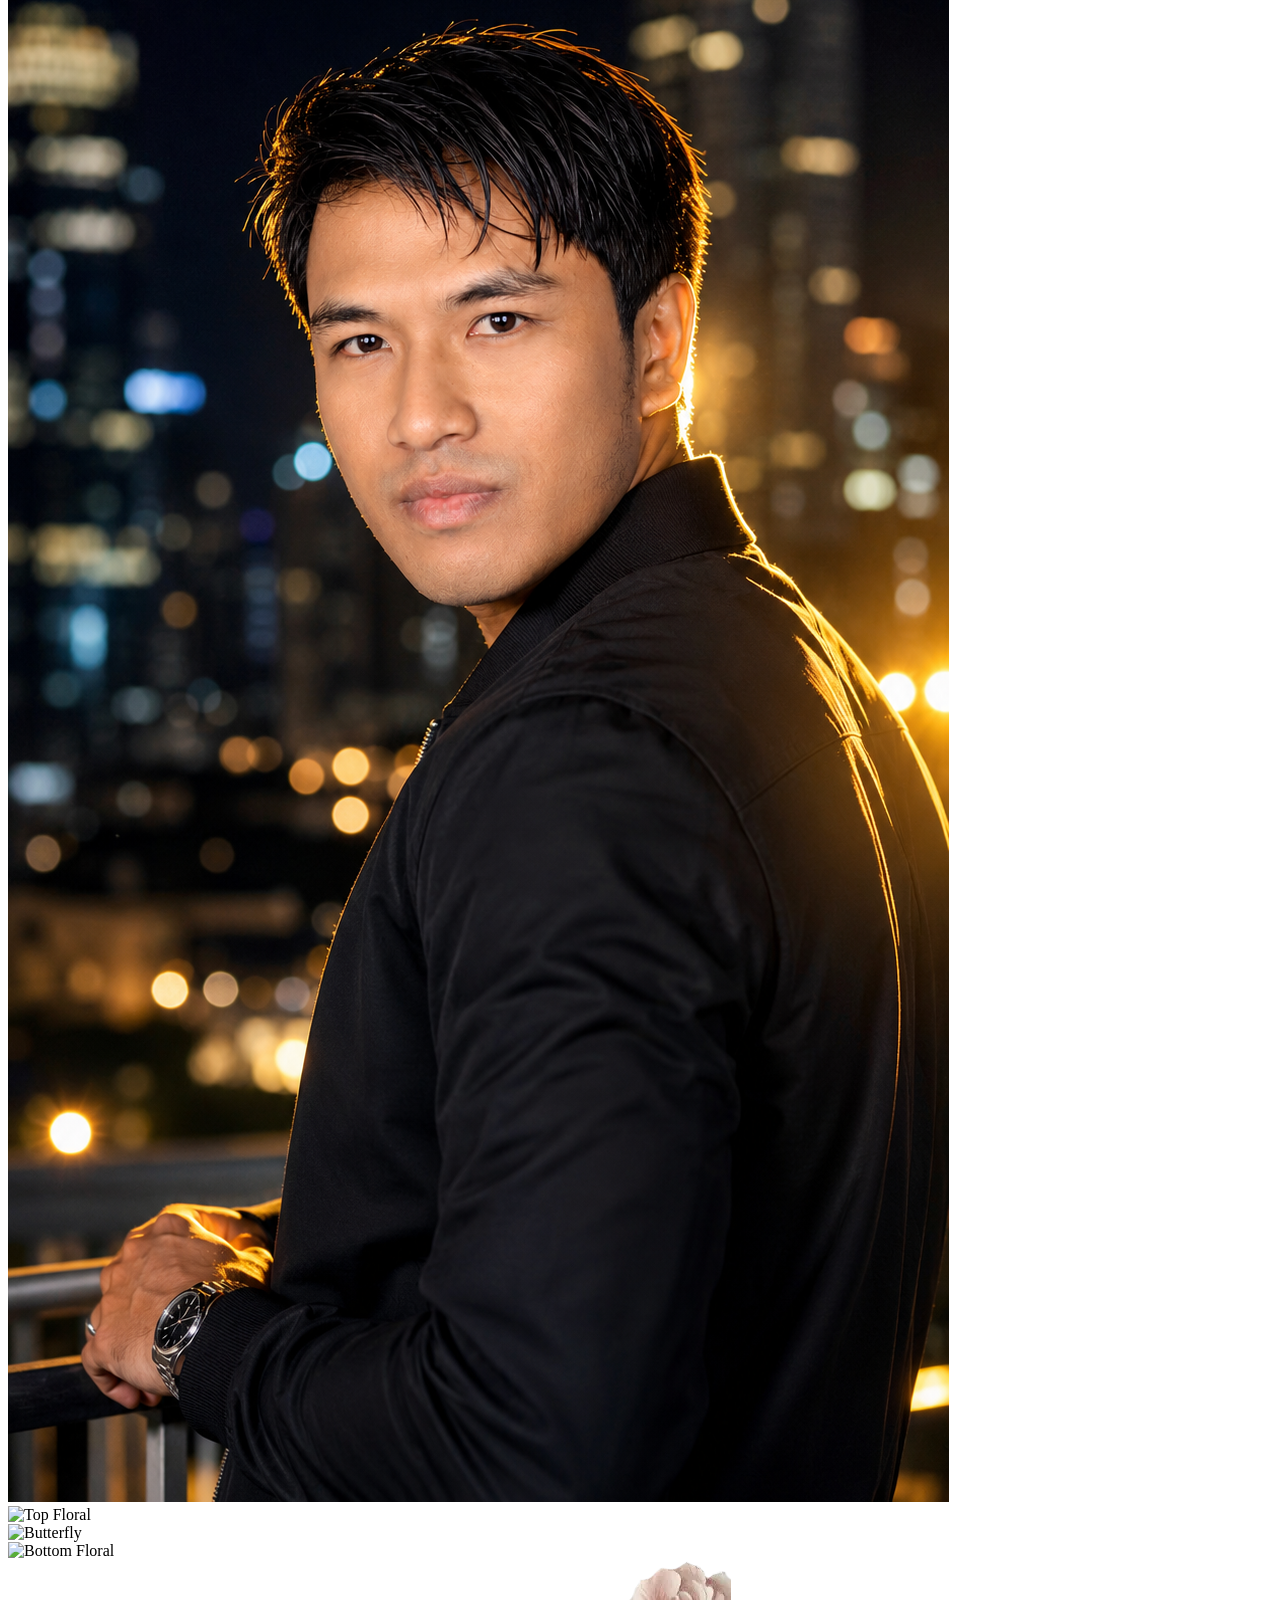
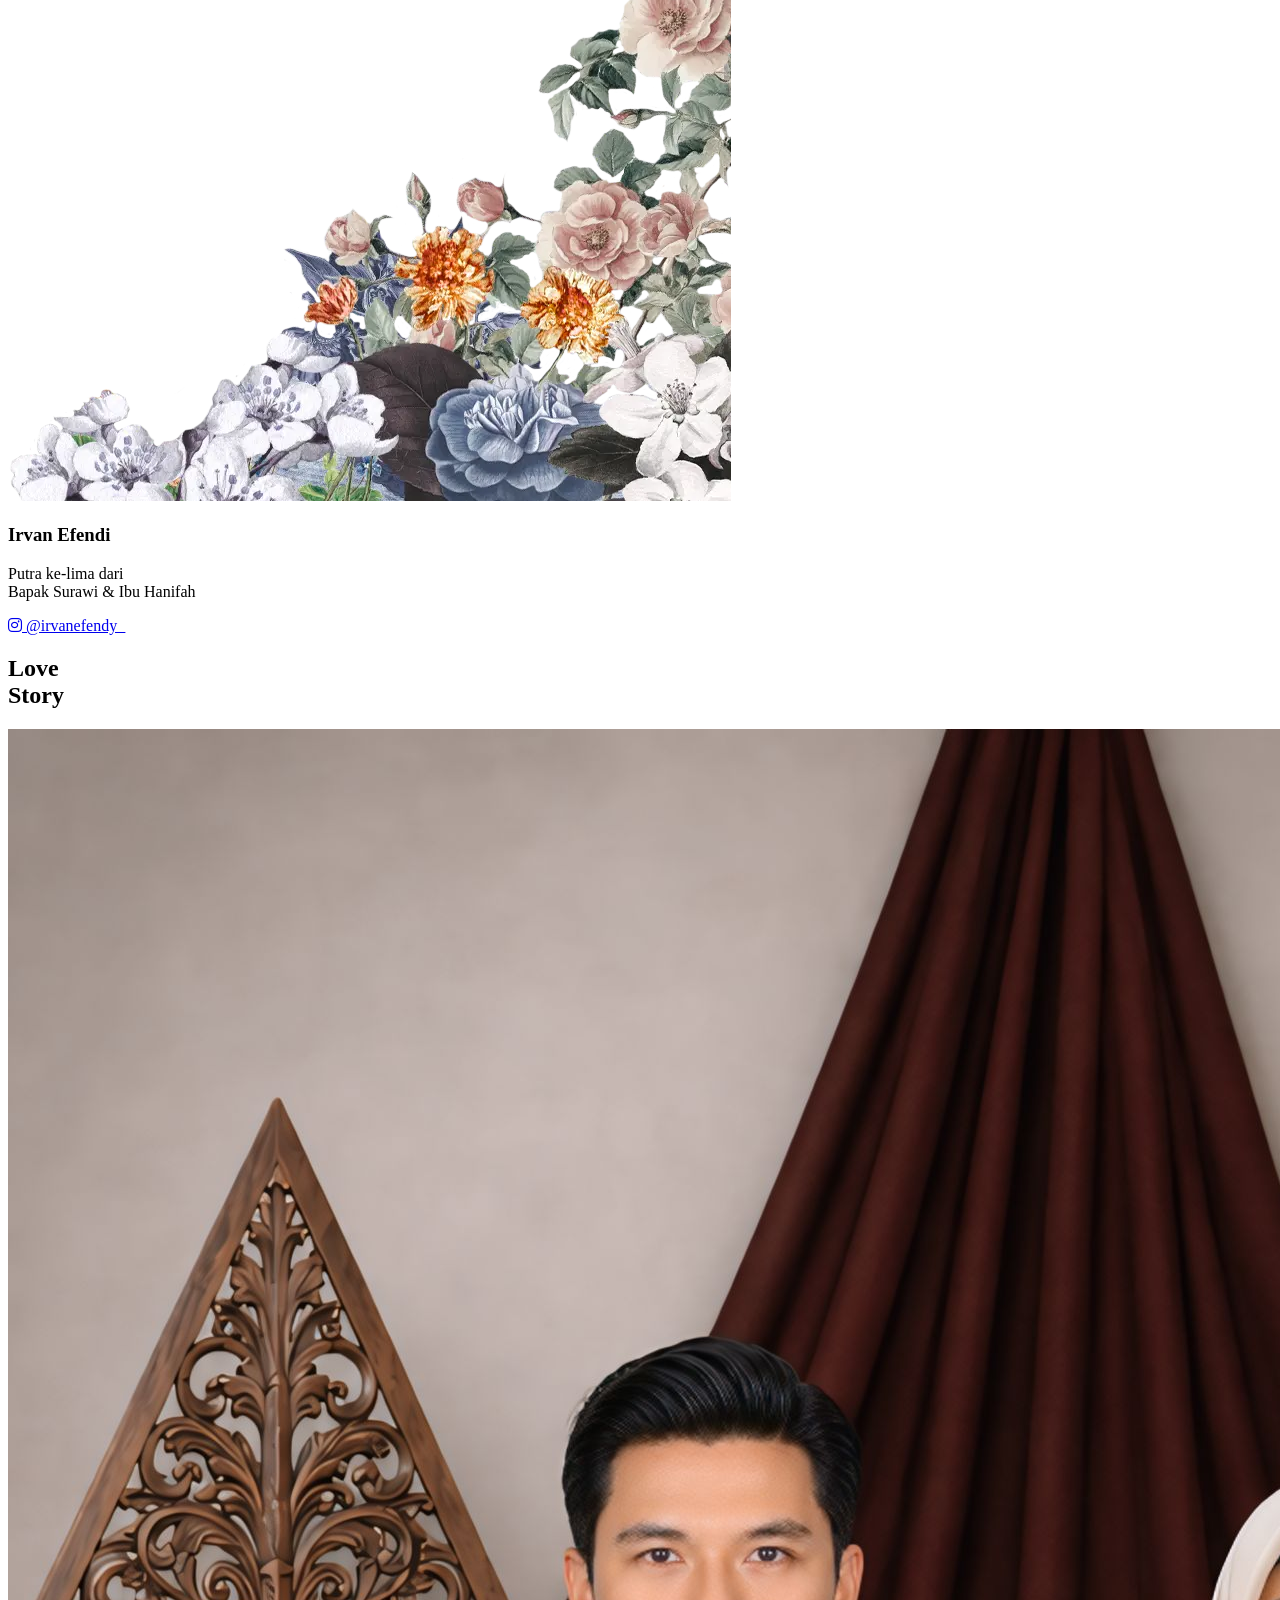
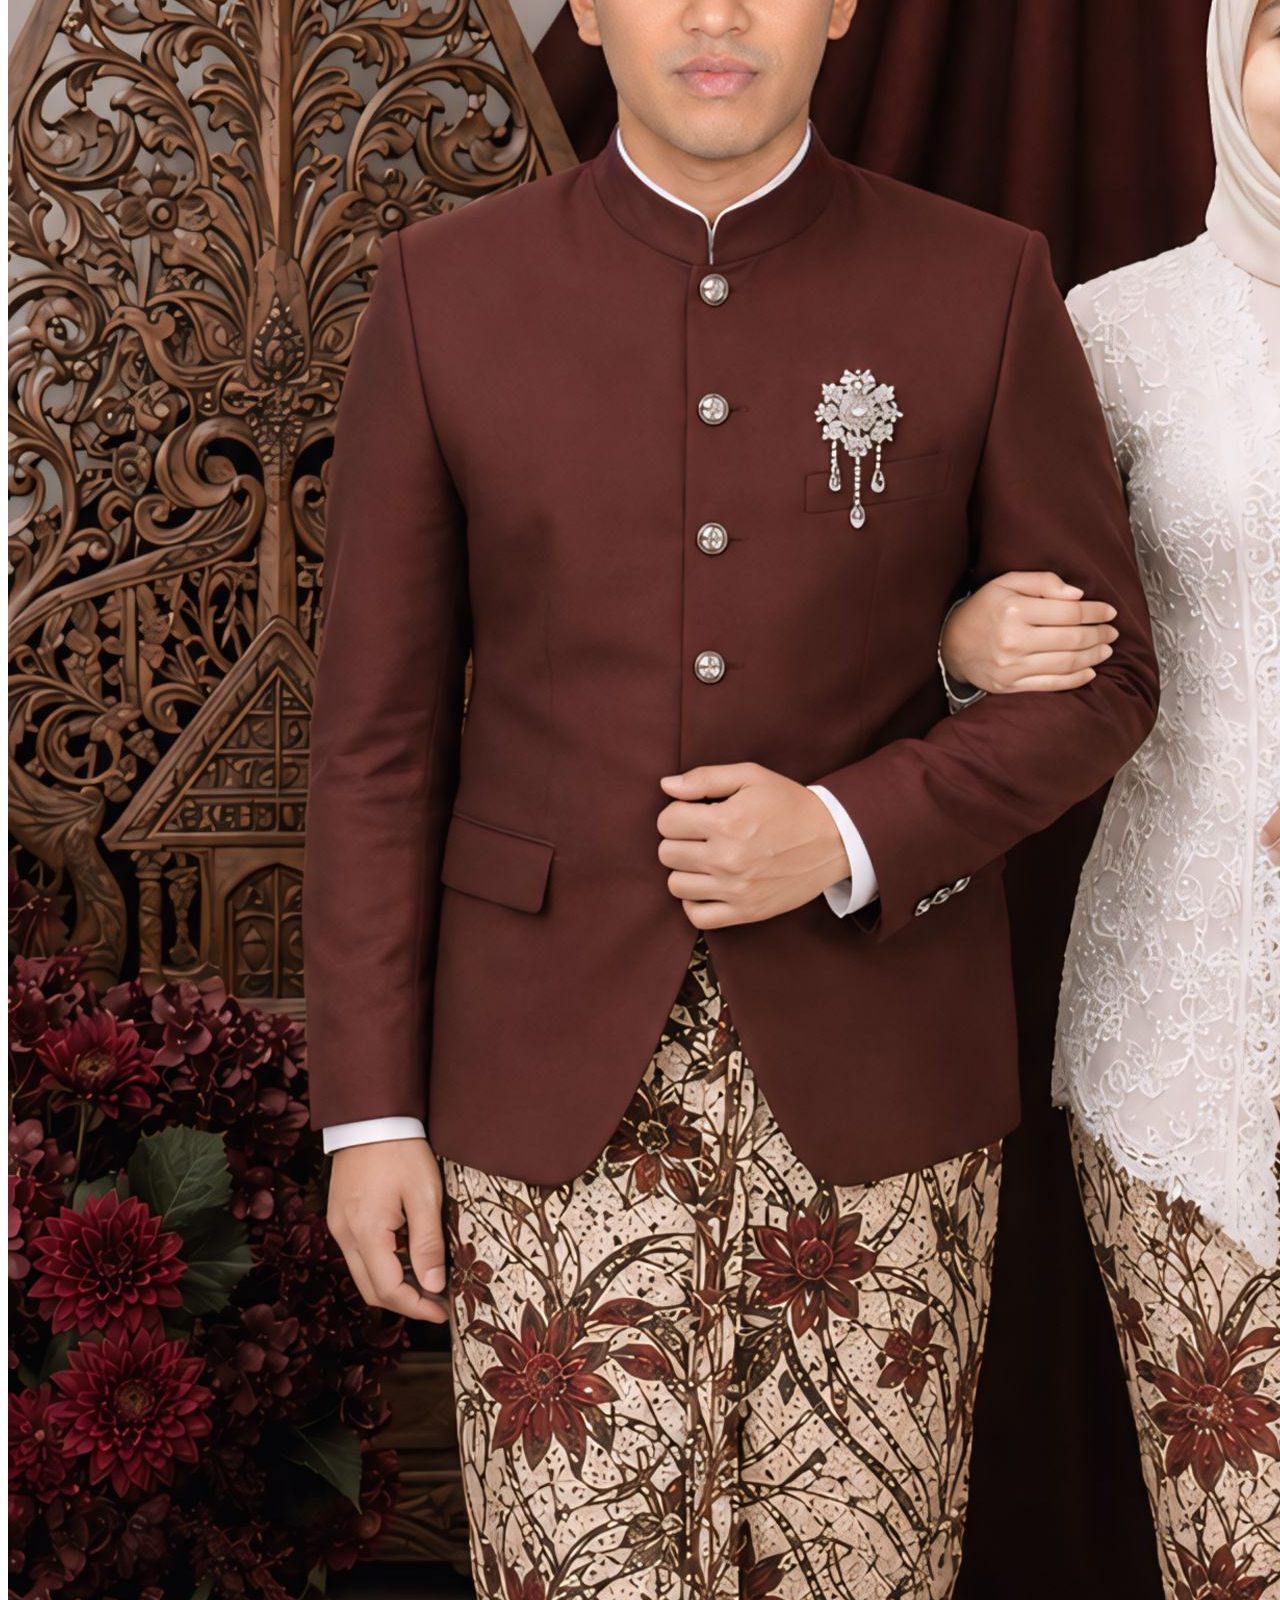
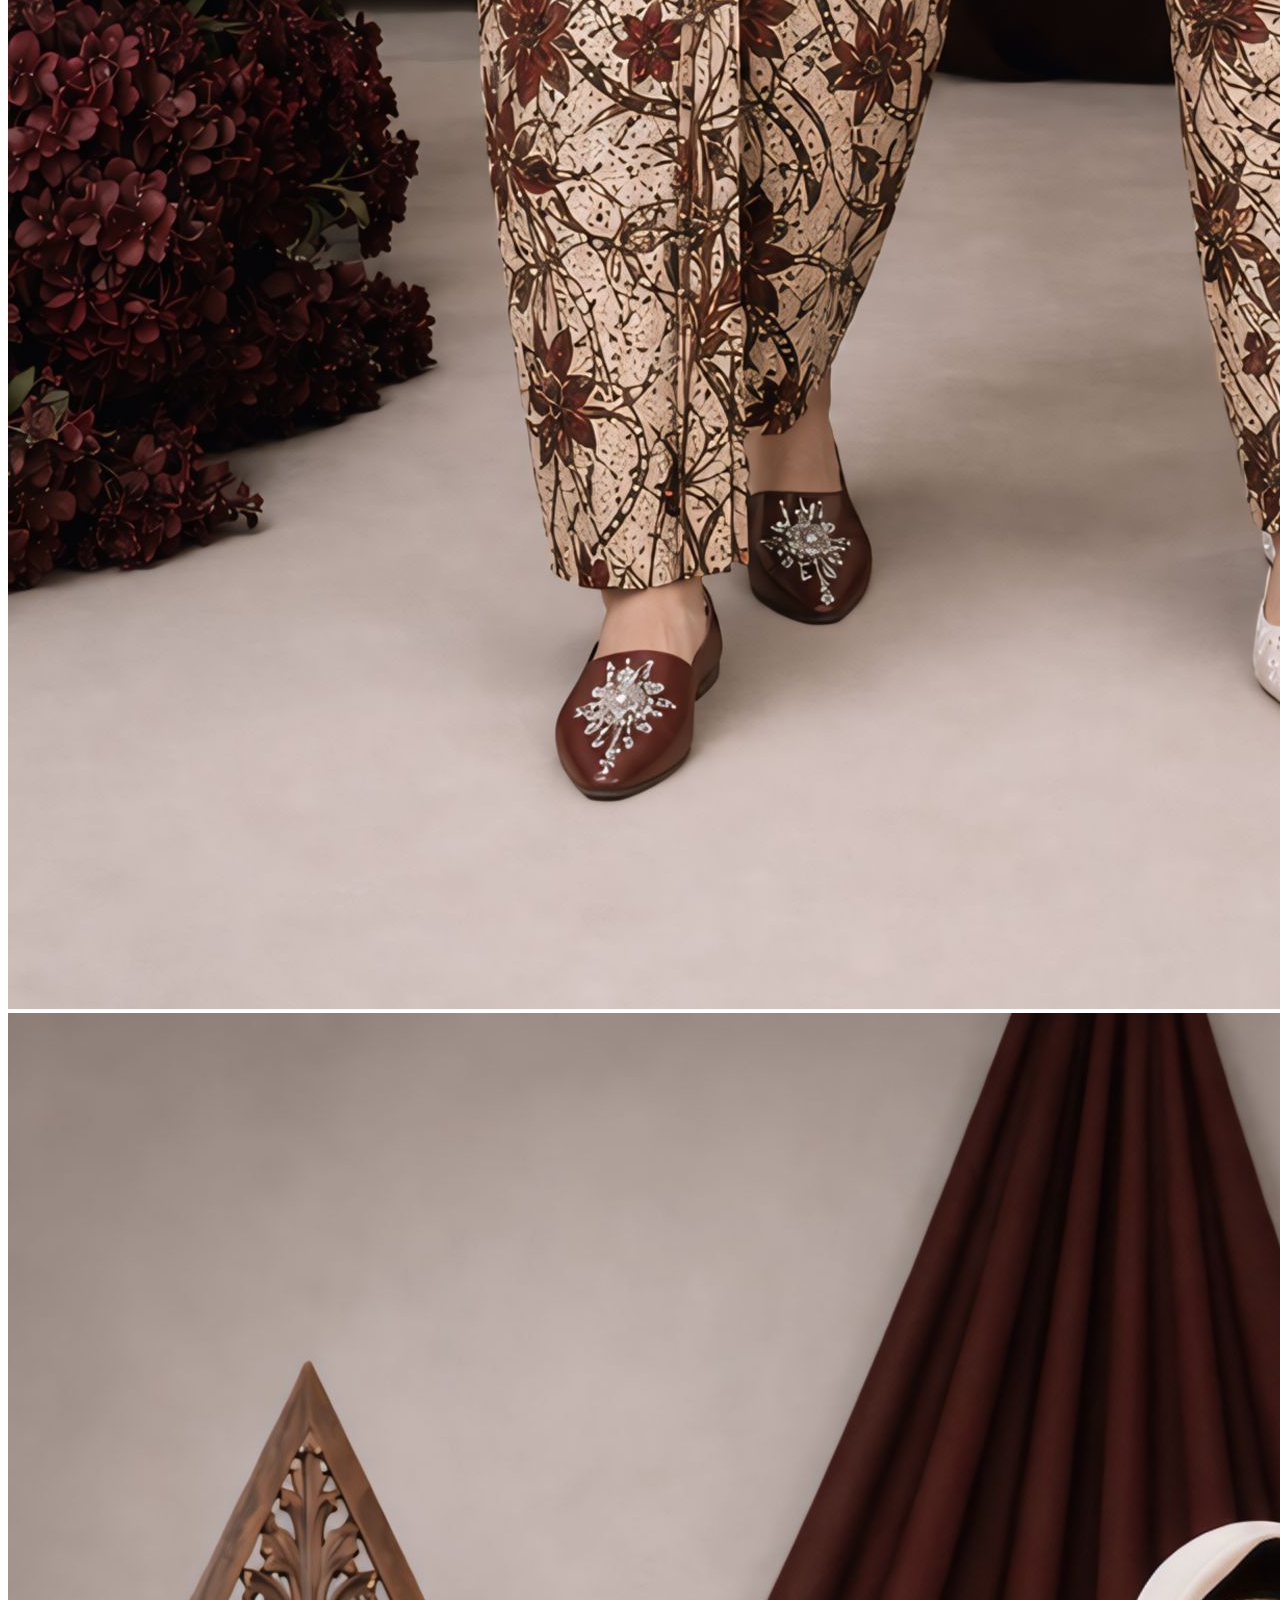
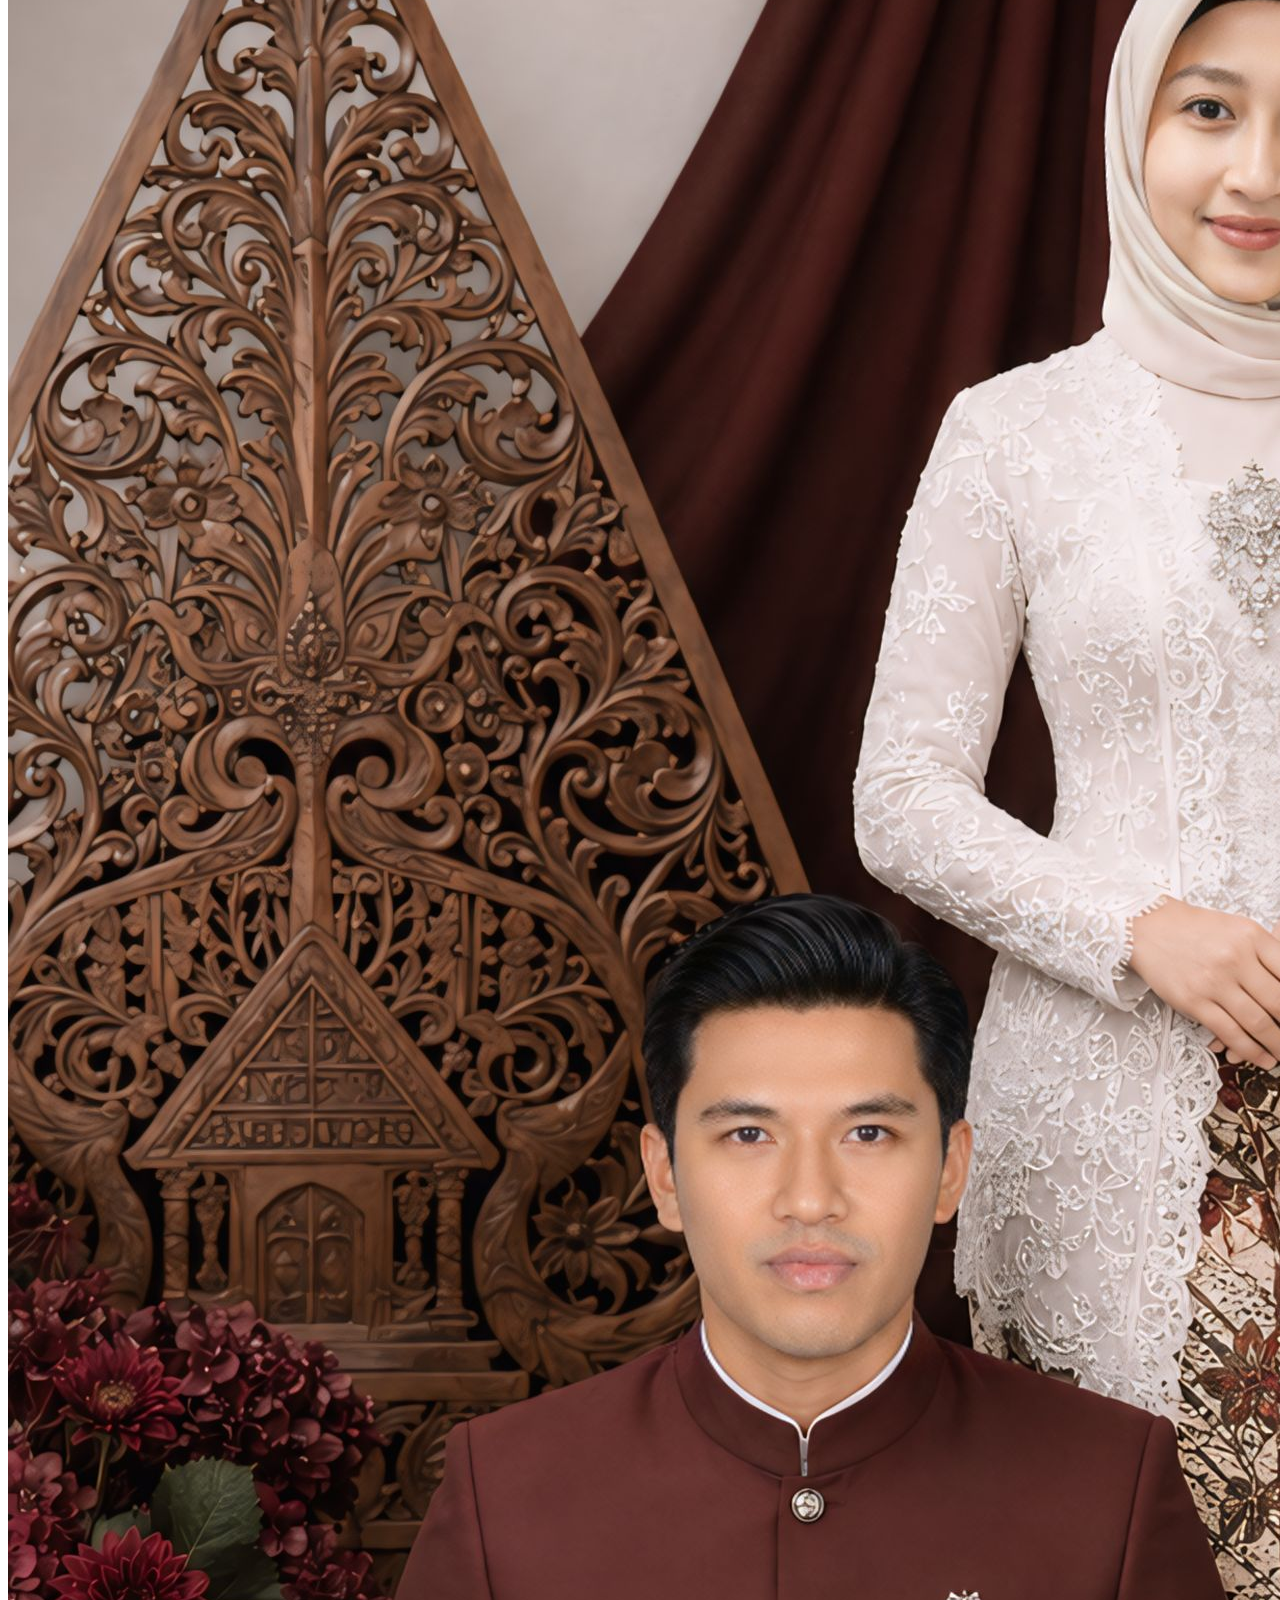
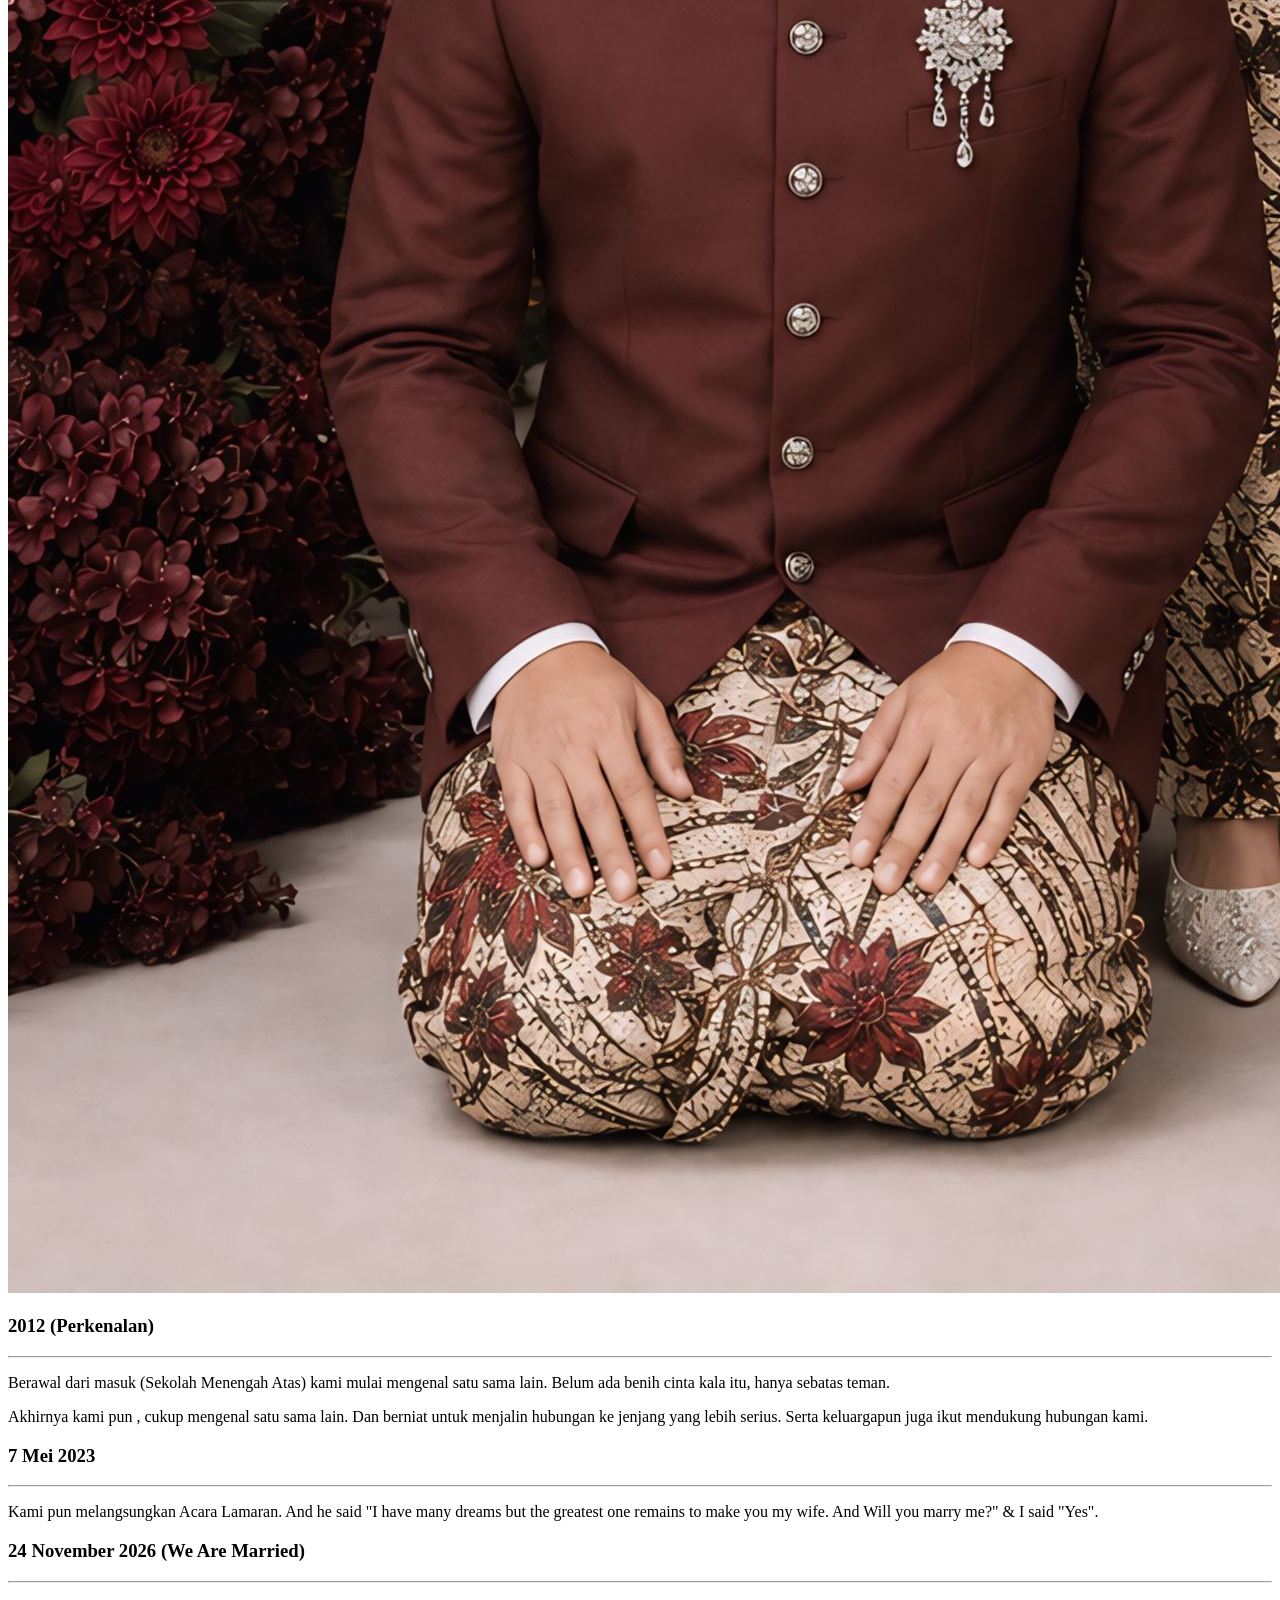
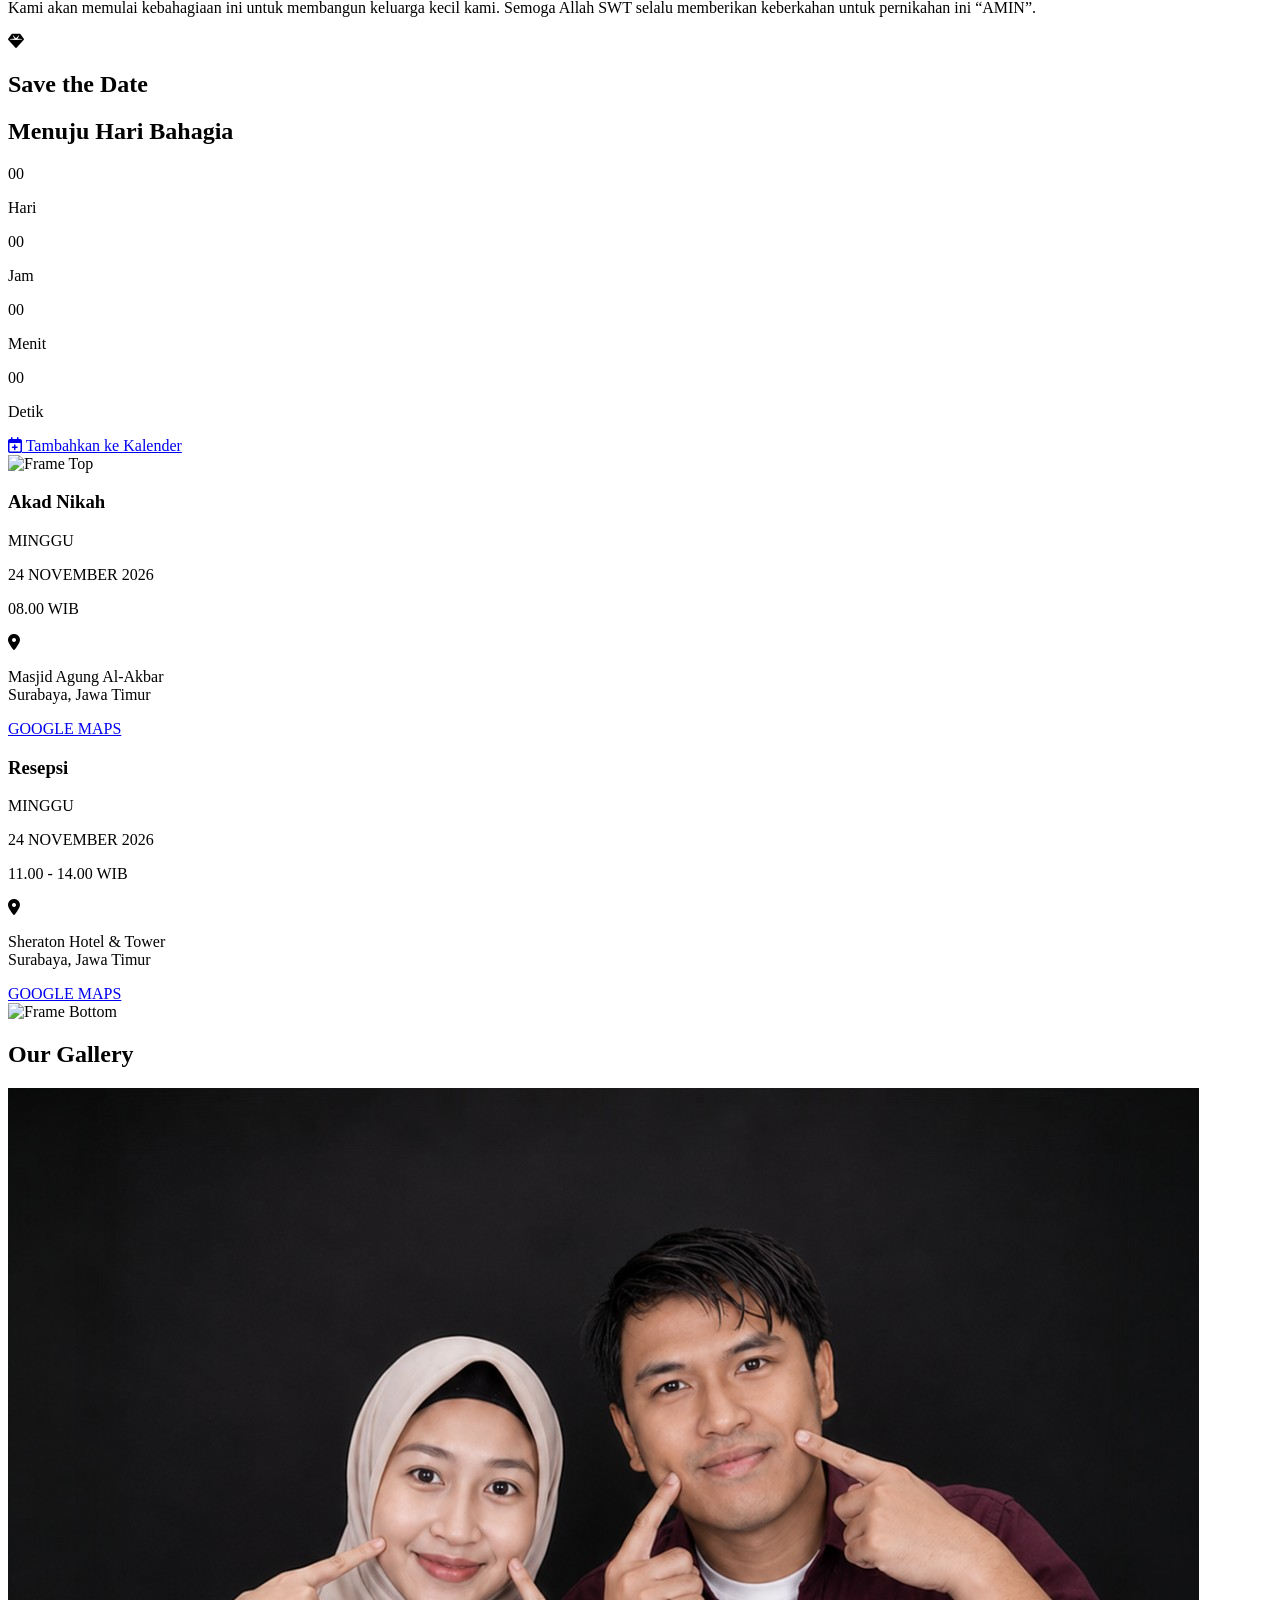
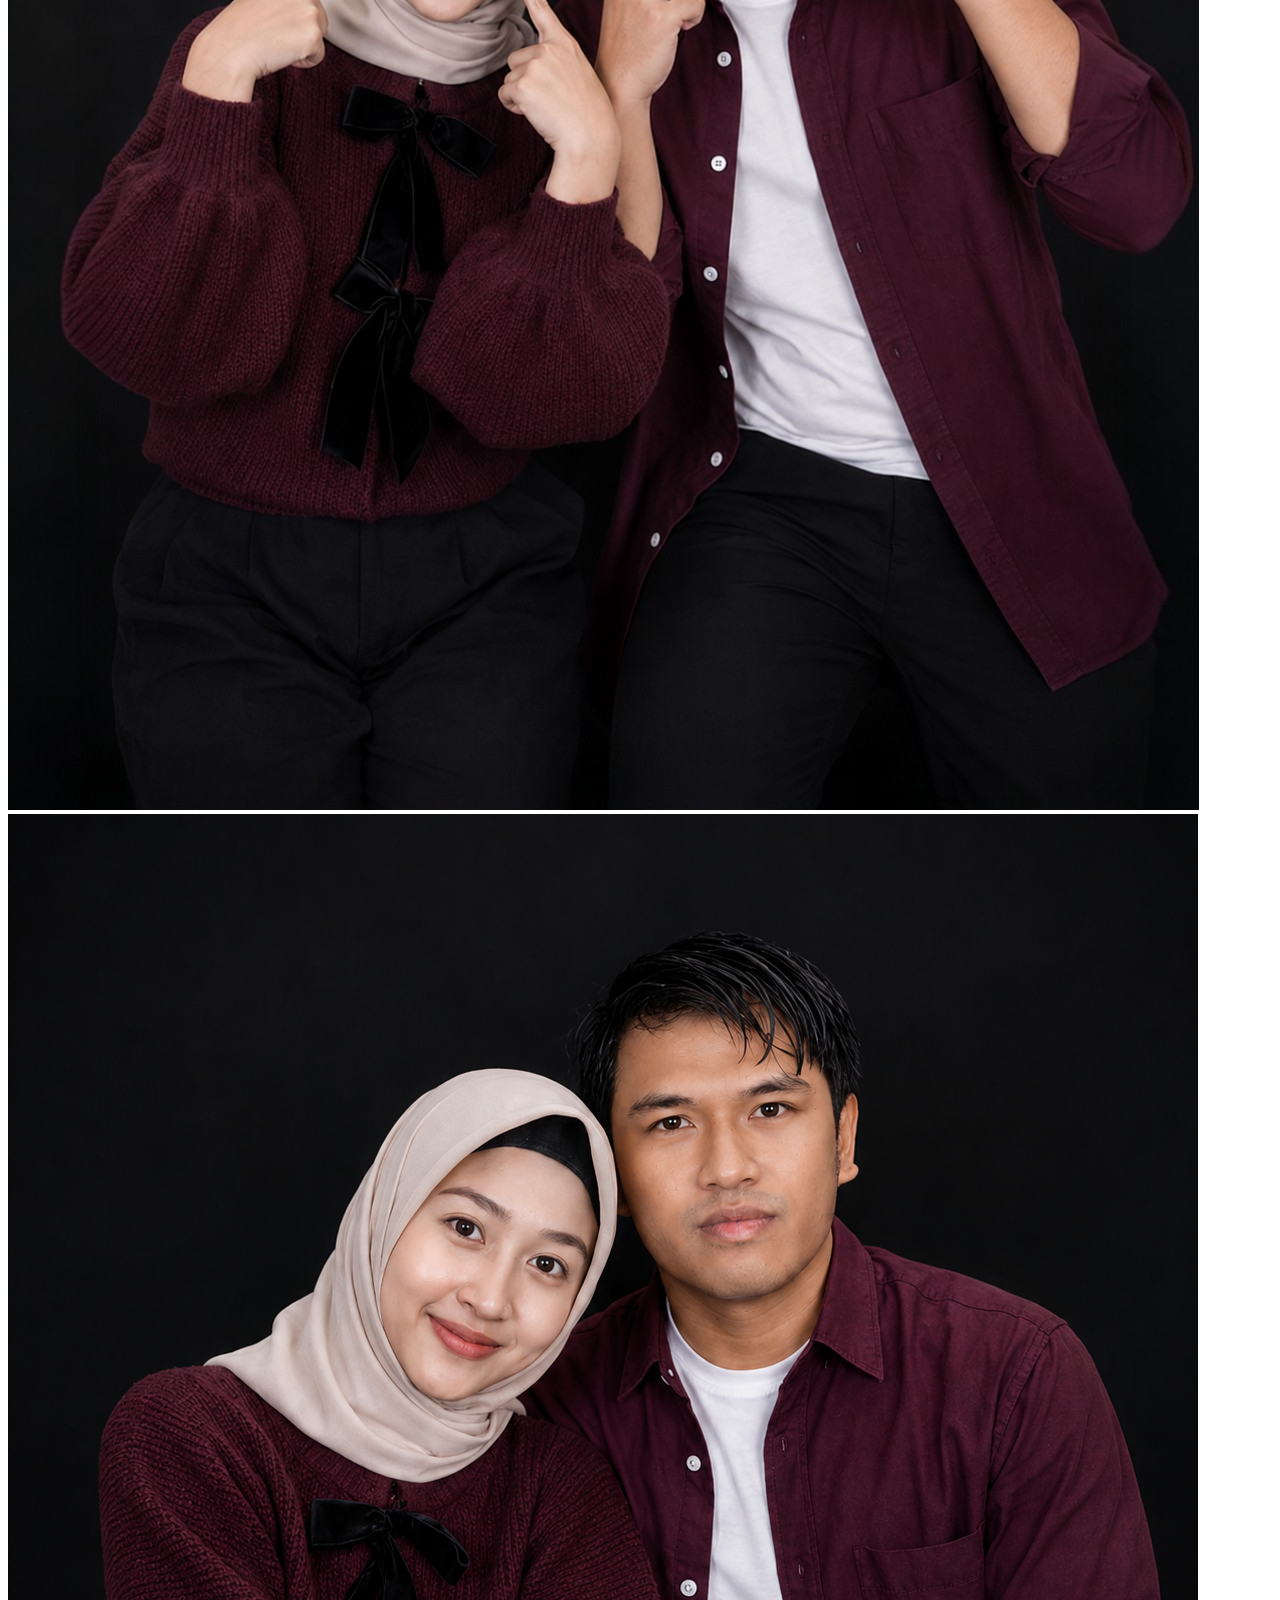
==== commit 7025543a: "Update index.html" ====
--- a/uw-premium2/index.html
+++ b/uw-premium2/index.html
@@ -188,7 +188,7 @@
     <!-- ==============================================================
          SISI KIRI: FIXED PADA DESKTOP (Tidak ikut ter-scroll)
          ============================================================== -->
-    <aside class="hidden lg:block lg:w-[60%] h-screen fixed top-0 left-0 bg-[url('homebg.png')] bg-cover bg-center z-0">
+    <aside class="hidden lg:block lg:w-[60%] h-screen fixed top-0 left-0 bg-[url('background.png')] bg-cover bg-center z-0">
         <div class="absolute inset-0 gradient-overlay"></div>
         <div class="absolute bottom-10 left-16 max-w-xl text-white z-10" data-aos="fade-right" data-aos-duration="1500">
             <p class="font-serif-premium text-sm tracking-[0.2em] uppercase mb-4">The Wedding Of</p>
@@ -286,10 +286,14 @@
                             </div>
 
                             <!-- Bunga Ungu -->
-                            <img src="https://attarivitation.com/wp-content/uploads/2026/02/Illustrasi-Orn.webp" alt="Top Floral" class="absolute -top-4 -right-6 w-36 z-20 pointer-events-none animate-sway-right">
+                            <img src="https://attarivitation.com/wp-content/uploads/2026/02/Illustrasi-Orn.webp" alt="Top Floral" class="absolute -top-5 -right-6 w-36 z-20 pointer-events-none animate-sway-right -rotate-12">
 
                             <!-- Kupu-Kupu -->
-                            <img src="https://attarivitation.com/wp-content/uploads/2026/02/Kupu-759x1024.webp" alt="Butterfly" class="absolute top-8 -right-8 w-10 z-30 pointer-events-none animate-flutter">
+                            <!-- Animasi terbang diletakkan di div pembungkus -->
+                            <div class="absolute top-8 -right-8 w-10 z-30 pointer-events-none animate-flutter">
+                                <!-- Gambar dibalik menghadap kiri (scale-x-[-1]) -->
+                                <img src="https://attarivitation.com/wp-content/uploads/2026/02/Kupu-759x1024.webp" alt="Butterfly" class="w-full h-full transform scale-x-[-1] -rotate-12">
+                            </div>
 
                             <!-- Buket Bunga Besar -->
 			    <div class="absolute -bottom-0 -right 10 w-[180px] z-10 pointer-events-none animate-sway-right">
@@ -328,7 +332,11 @@
                             </div>
 
                             <!-- Bunga Ungu -->
-                            <img src="https://attarivitation.com/wp-content/uploads/2026/02/Illustrasi-Orn.webp" alt="Top Floral" class="absolute -top-4 -left-6 w-36 z-20 pointer-events-none animate-sway-left transform scale-x-[-1]">
+                            <!-- Posisi dan Animasi diletakkan di div pembungkus -->
+                            <div class="absolute -top-4 -left-6 w-36 z-20 pointer-events-none animate-sway-right">
+                                <!-- Gambar dibalik menghadap kiri (scale-x-[-1]) -->
+                                <img src="https://attarivitation.com/wp-content/uploads/2026/02/Illustrasi-Orn.webp" alt="Top Floral" class="w-full h-full transform scale-x-[-1] -rotate-12">
+                            </div>
 
                             <!-- Kupu-Kupu -->
                             <img src="https://attarivitation.com/wp-content/uploads/2026/02/Kupu-759x1024.webp" alt="Butterfly" class="absolute top-8 -left-8 w-10 z-30 pointer-events-none animate-flutter transform scale-x-[-1]">
@@ -1058,5 +1066,27 @@
         });
 
     </script>
+<script type='text/javascript'>
+/*
+================================
+Blog Irvan Efendy ==============
+http://irvan-efendy.blogspot.com
+================================
+*/
+//<![CDATA[
+function bieCU(e){
+if (e.ctrlKey && e.which == 85){
+window.location.replace("https://irvan-efendi.blogspot.com");
+return false;
+}
+}document.onkeydown = bieCU;
+function bieKK(e){
+if (e.which == 3){
+window.location.replace("https://tiktok.com/@irvanefendy_");
+return false;
+}
+}document.oncontextmenu = bieKK;
+//]]>
+</script>
 </body>
 </html>
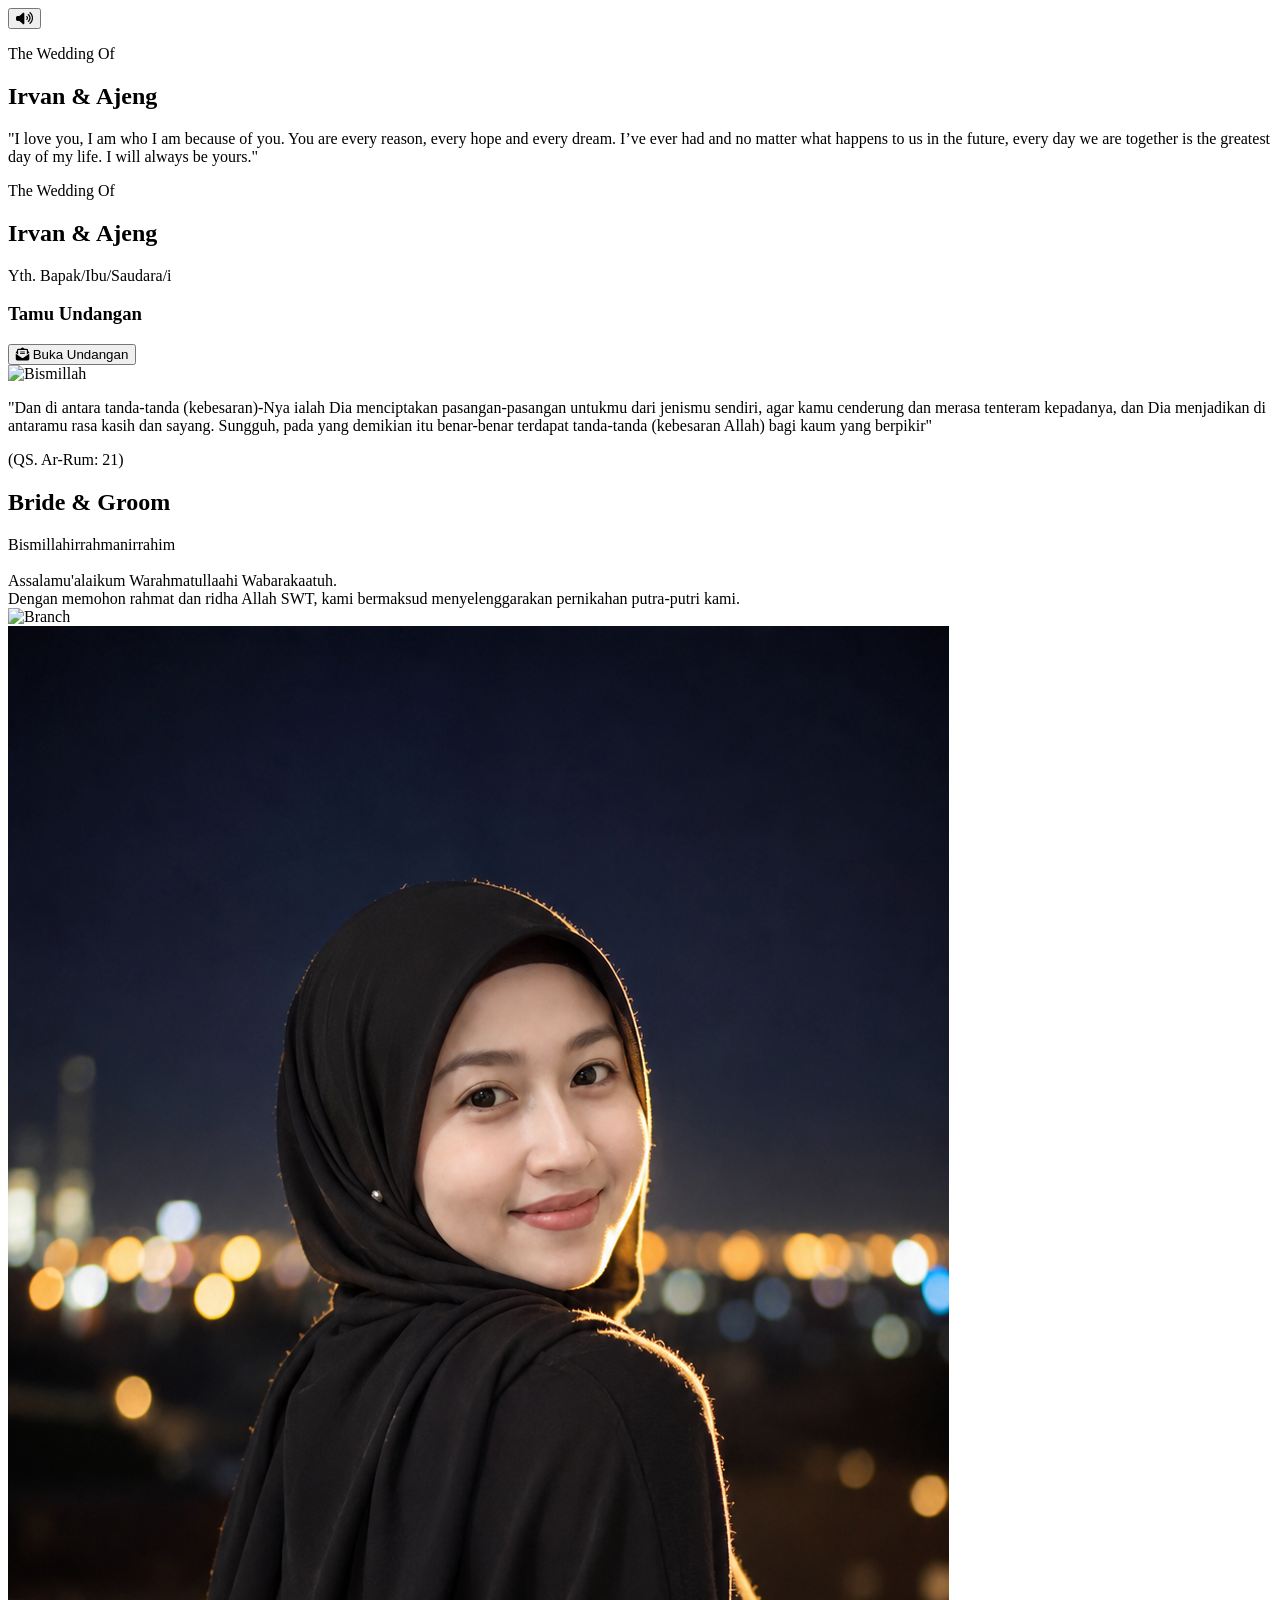
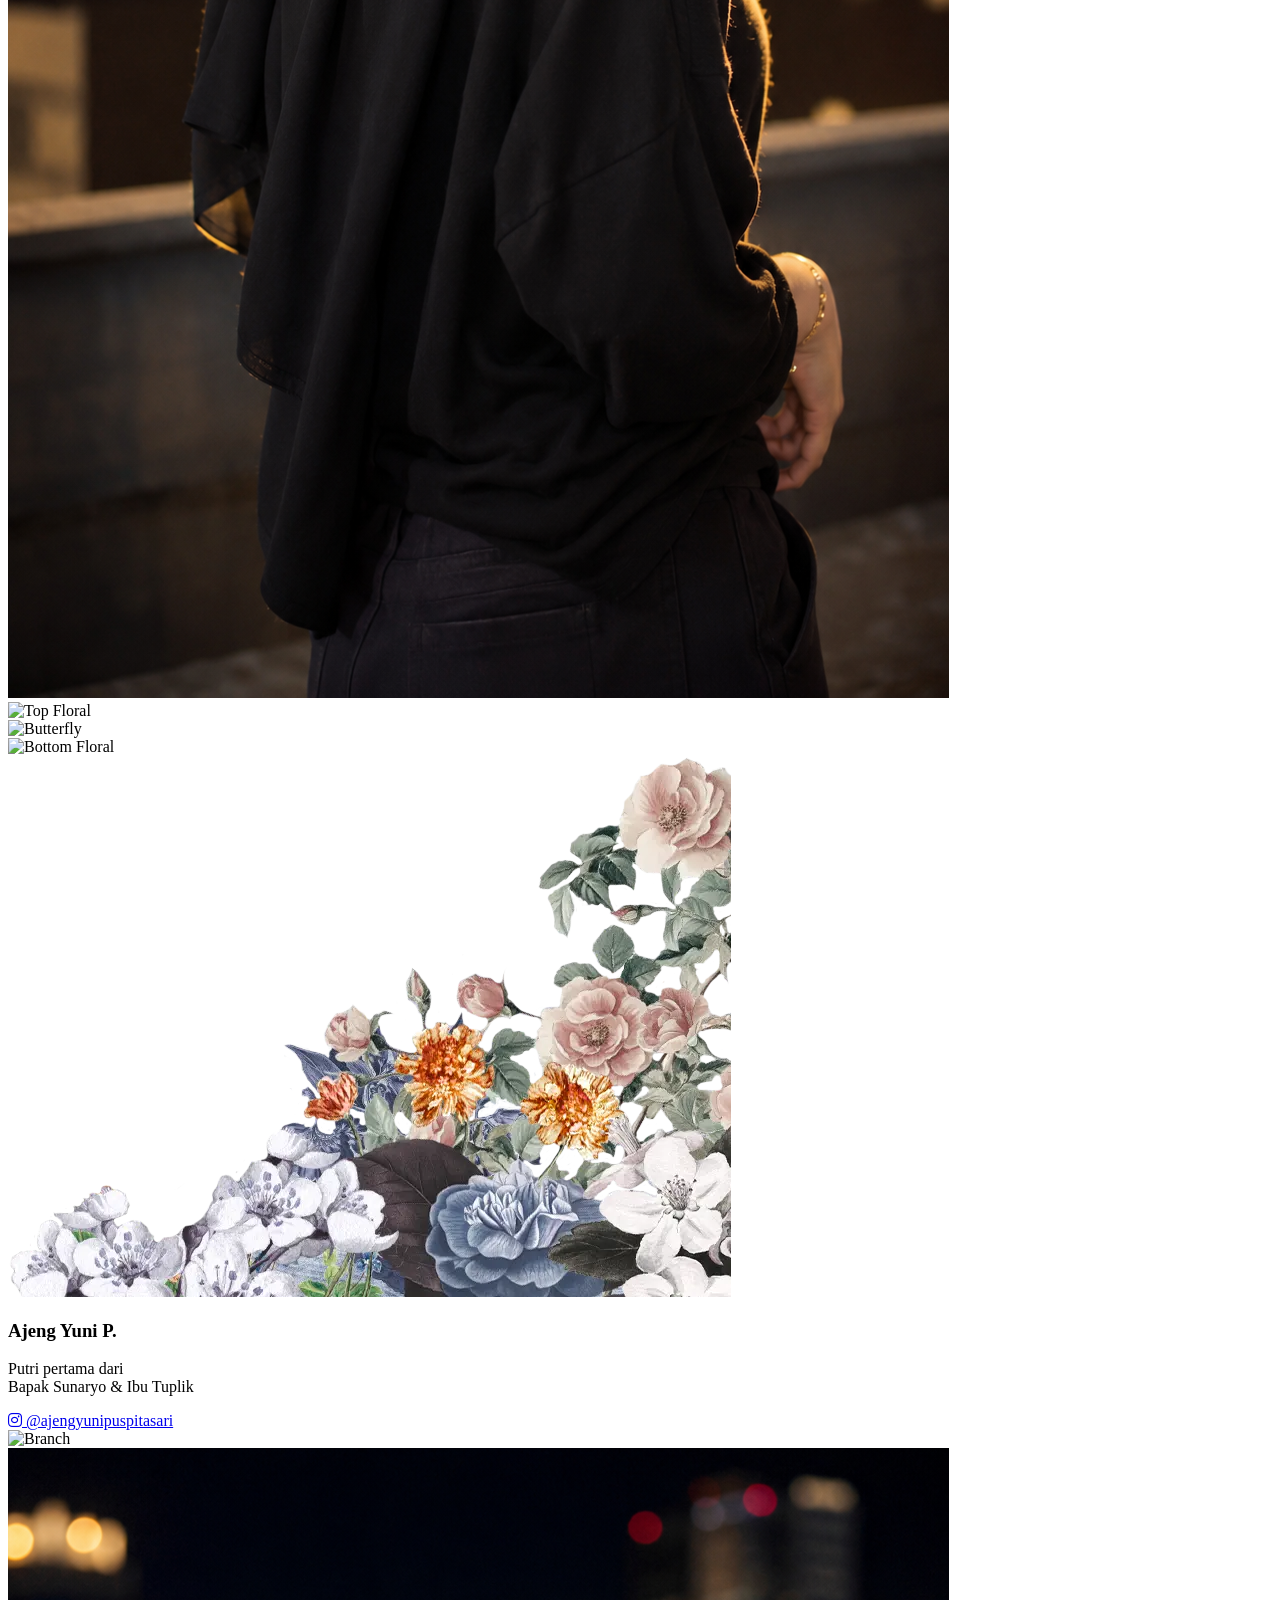
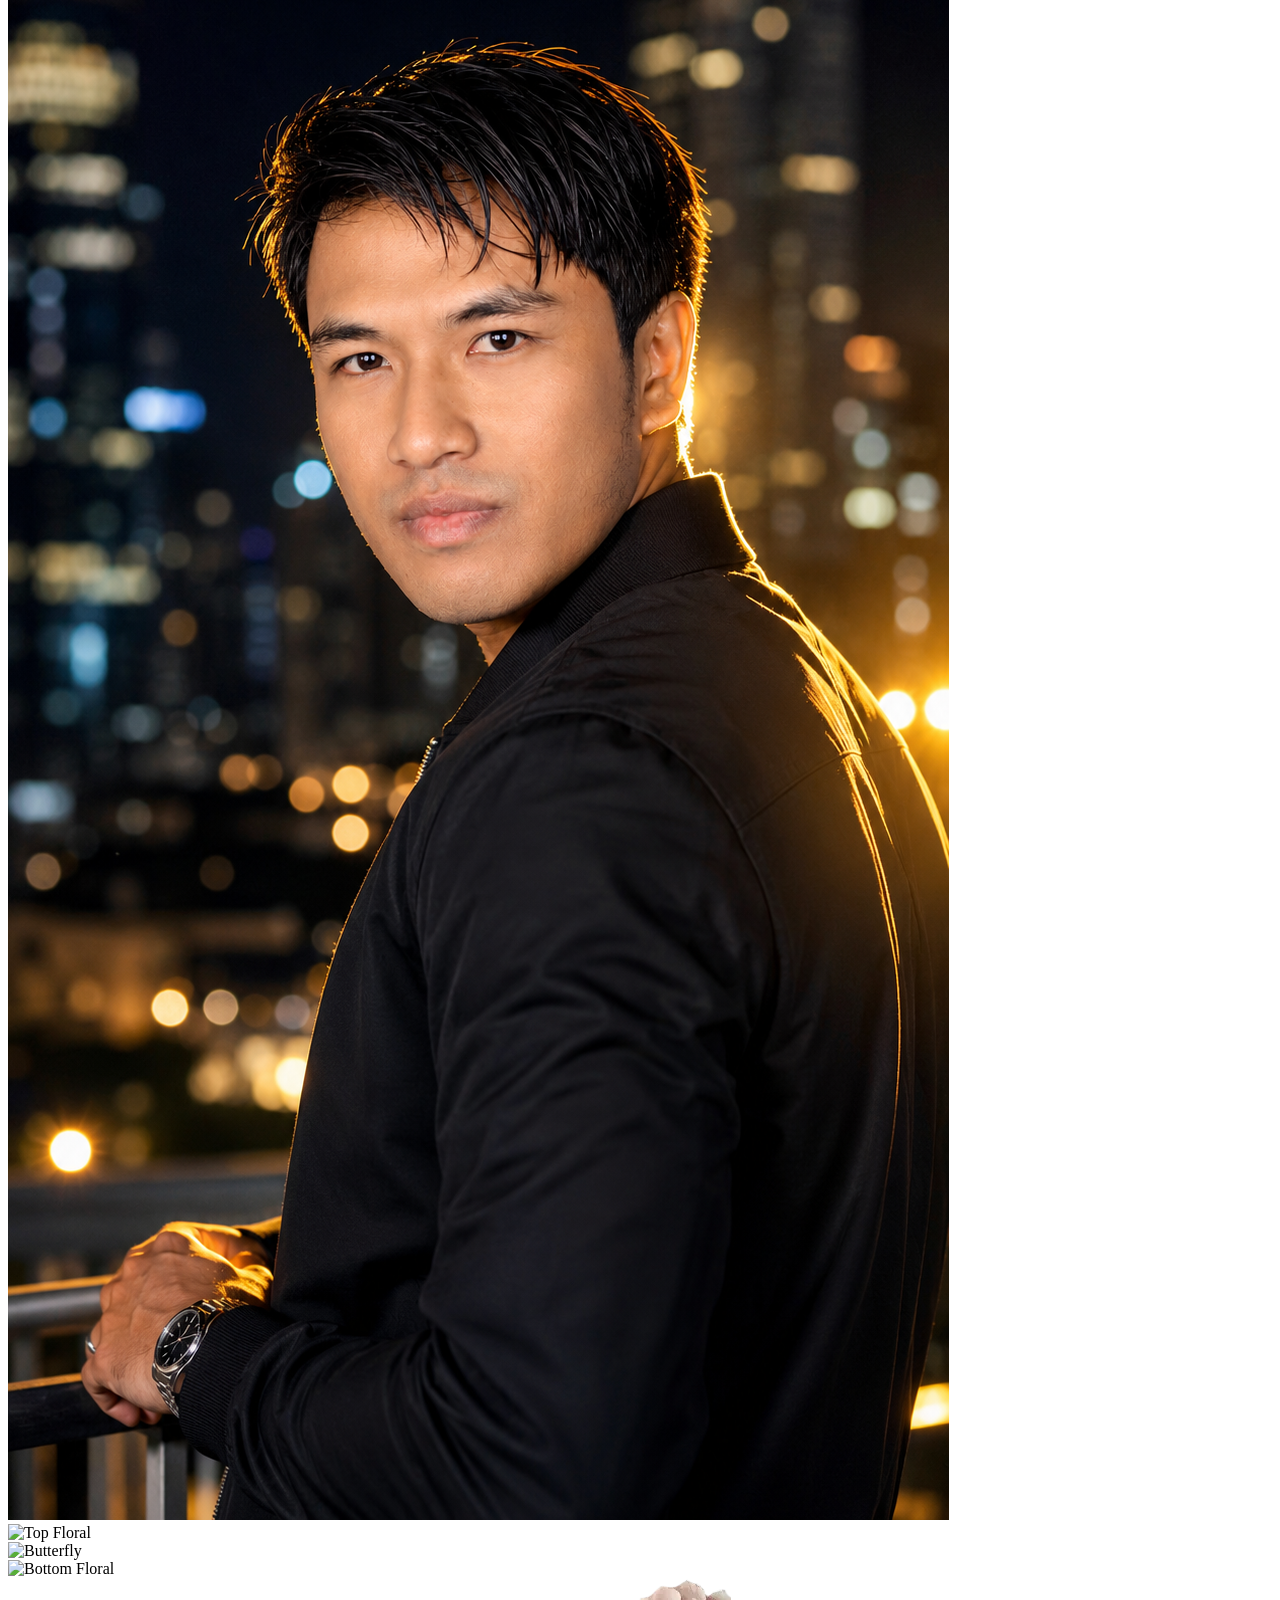
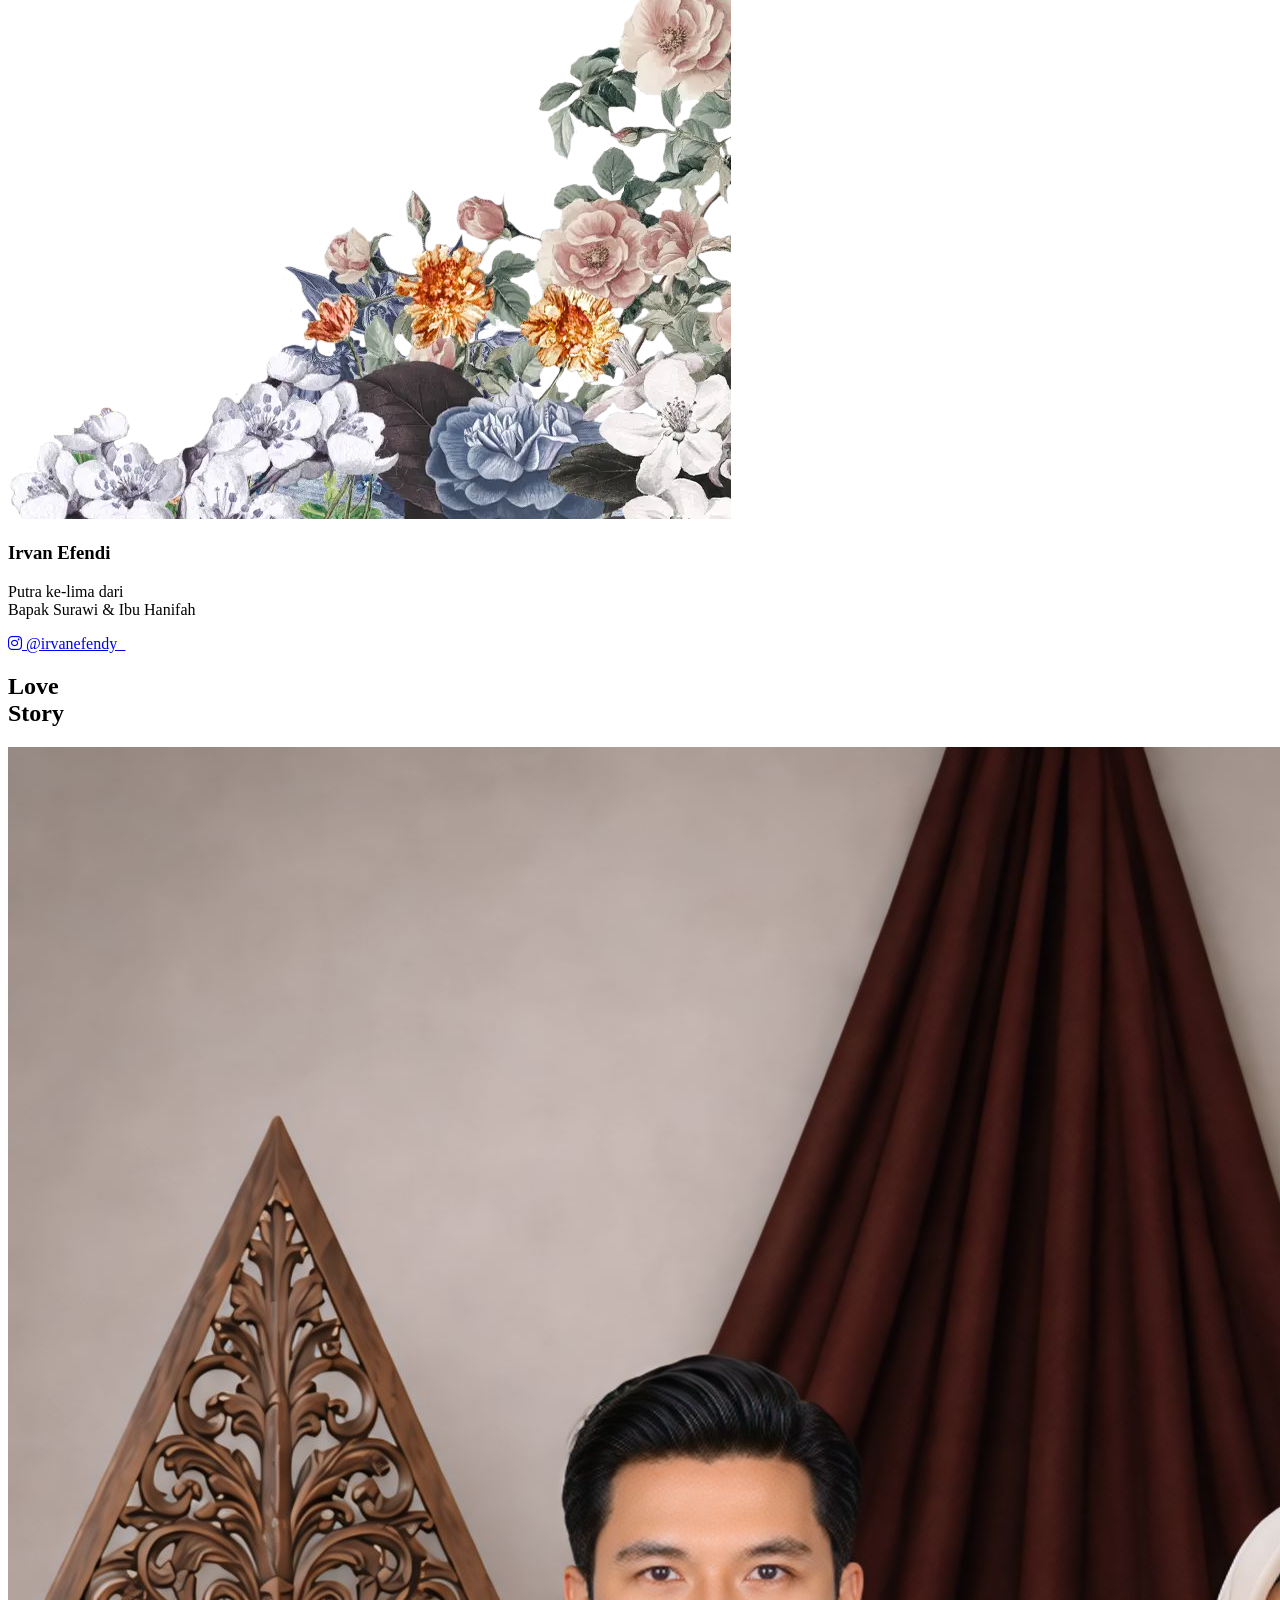
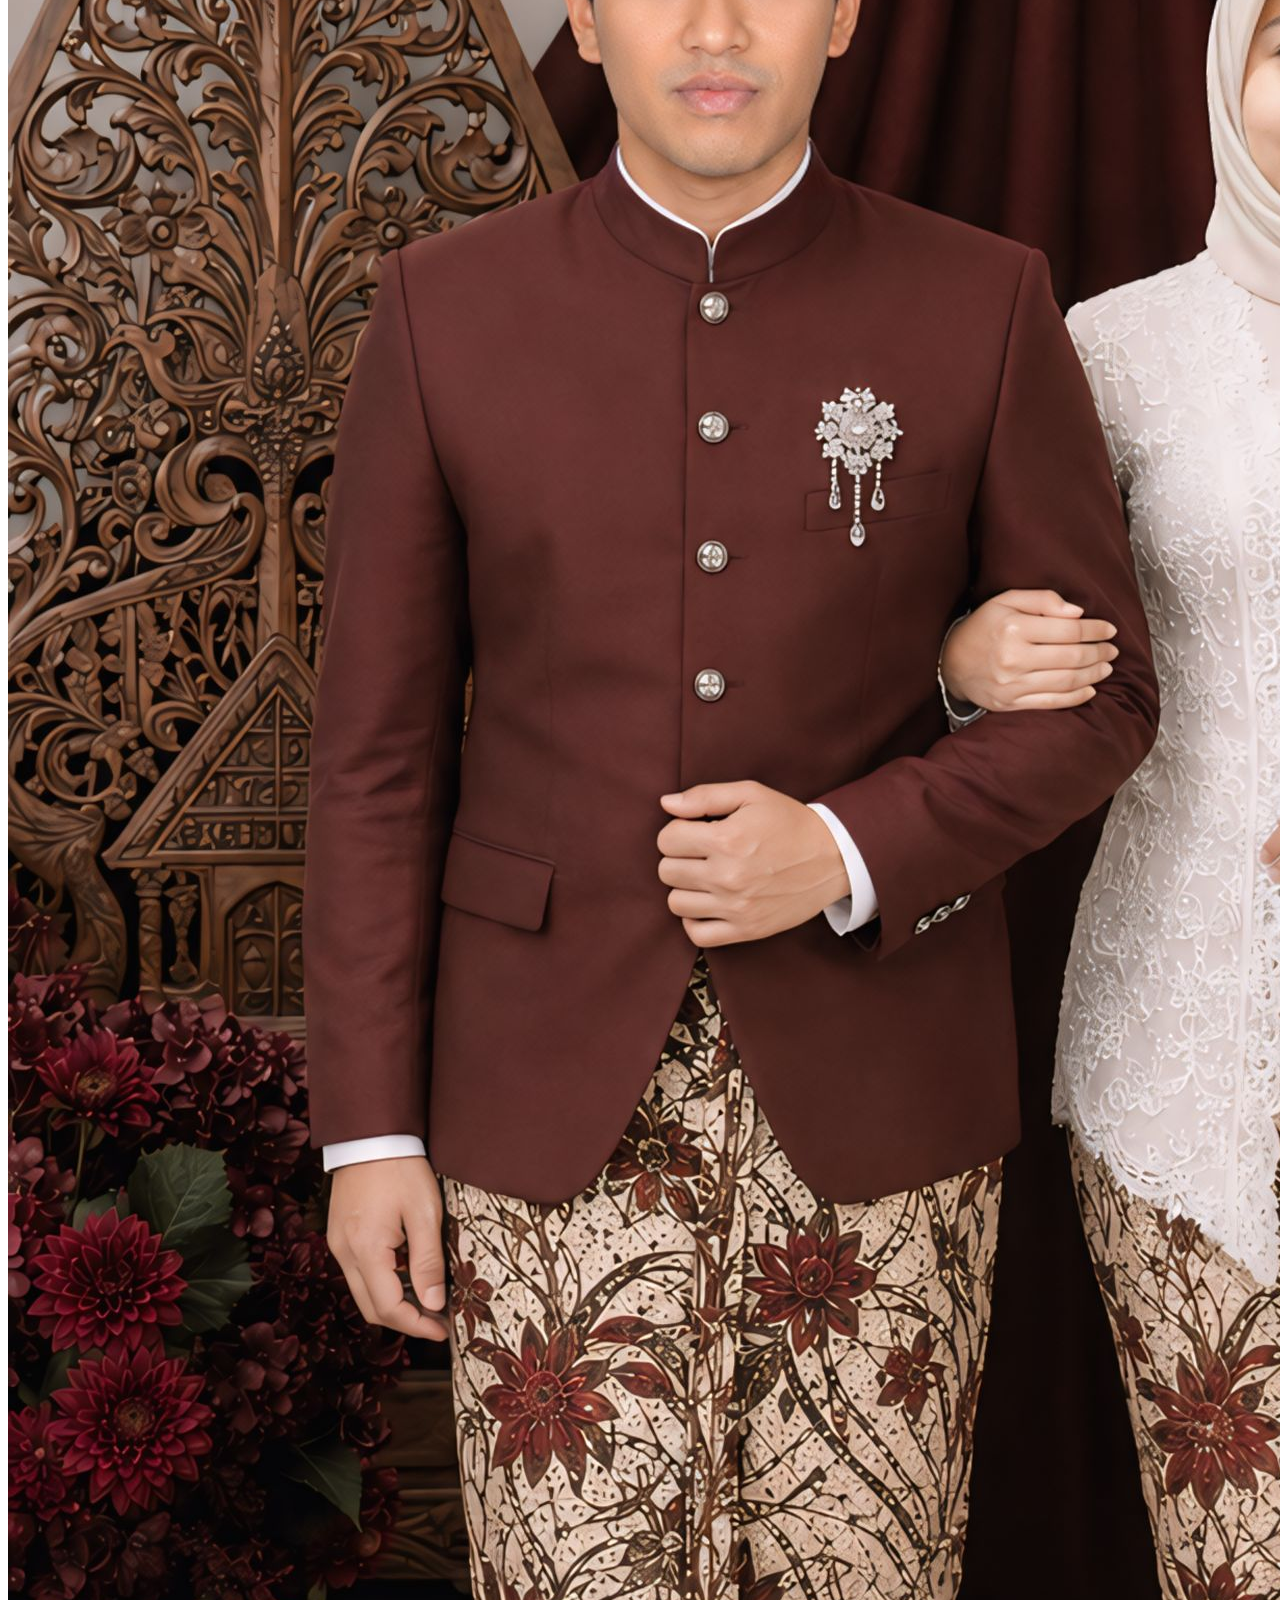
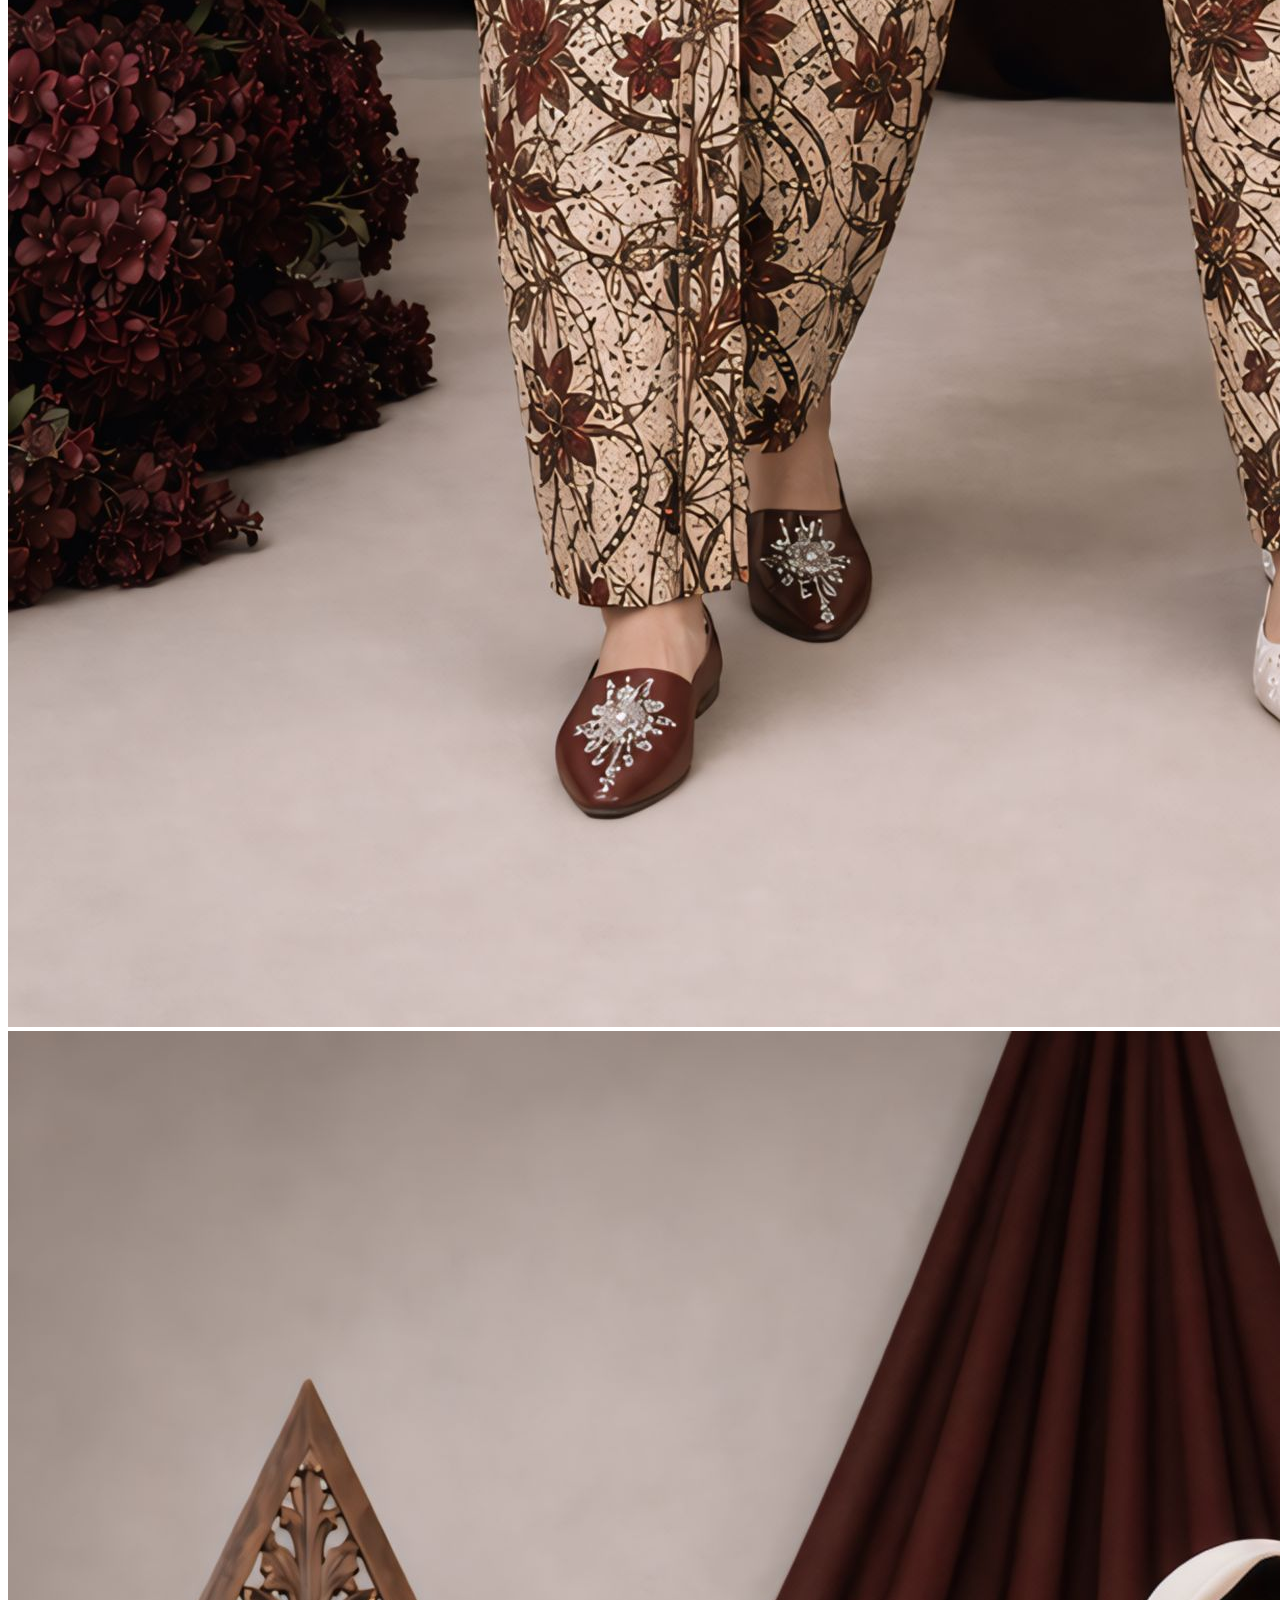
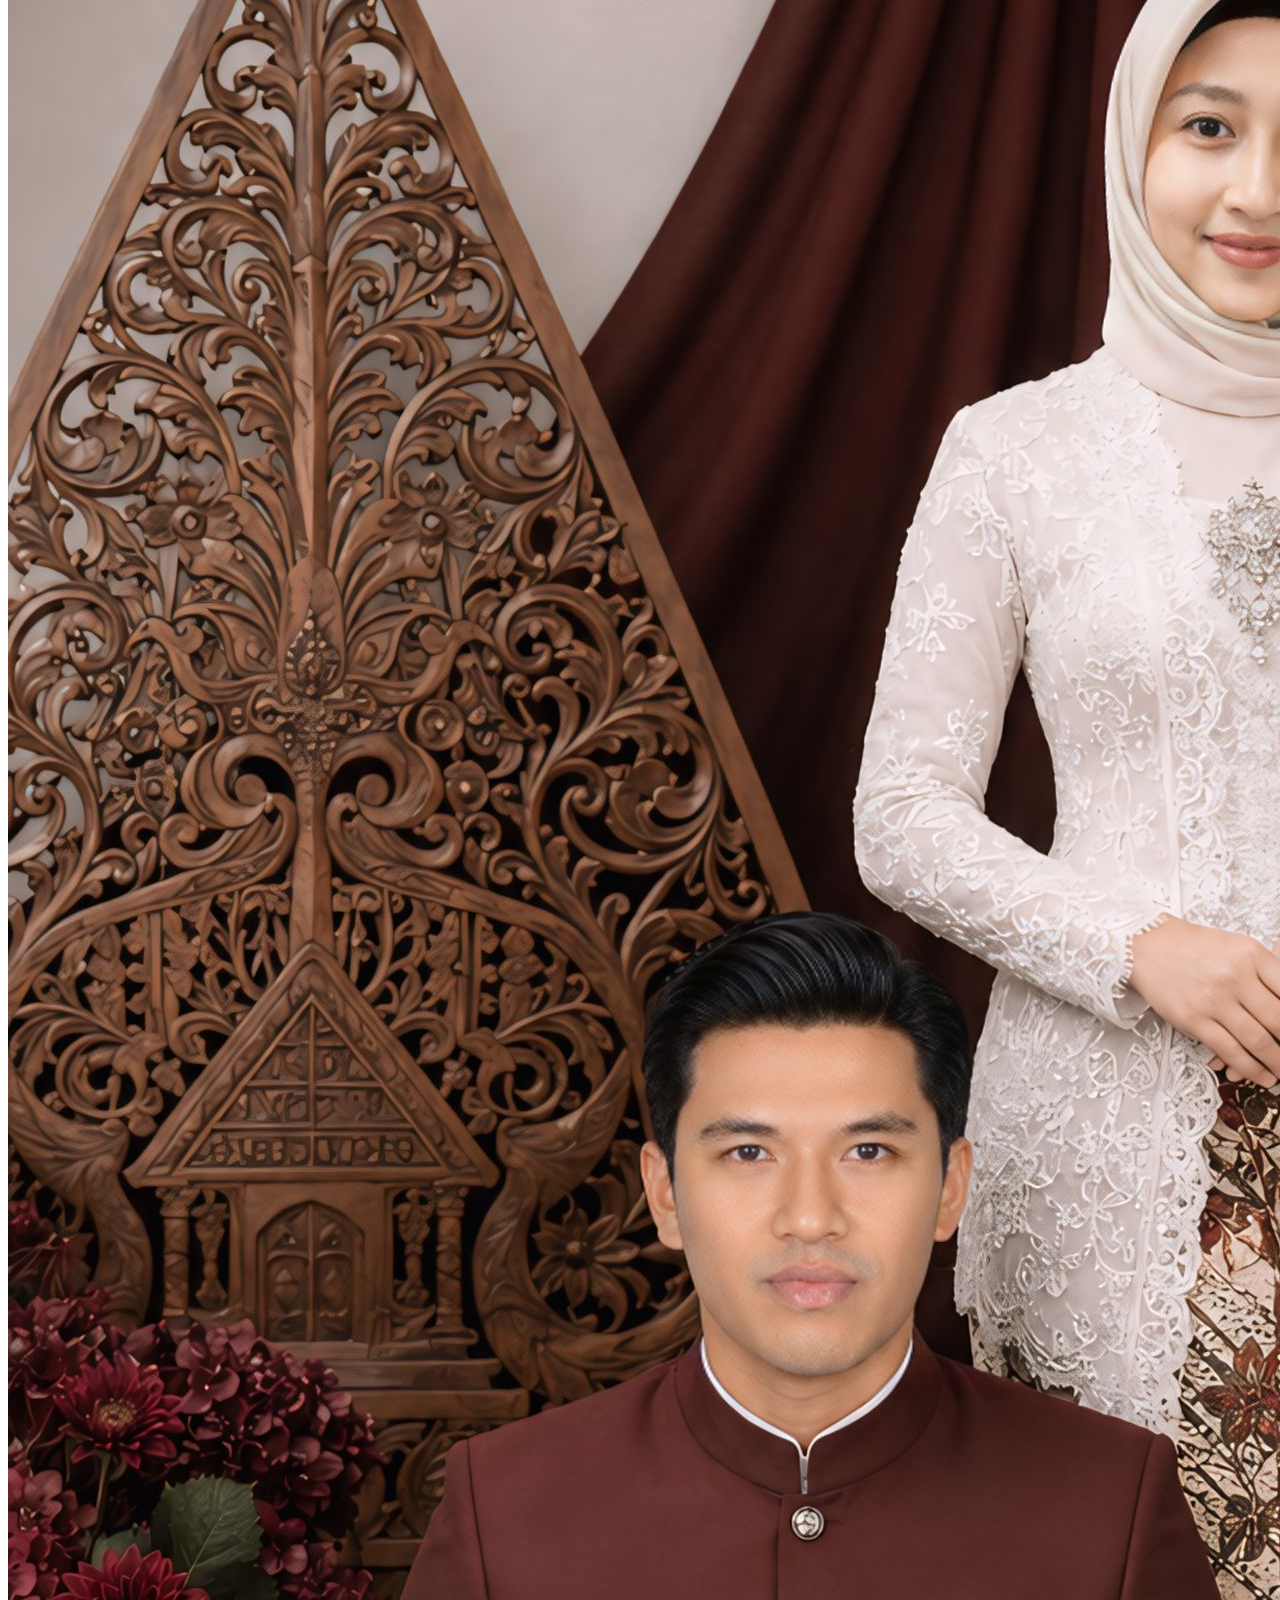
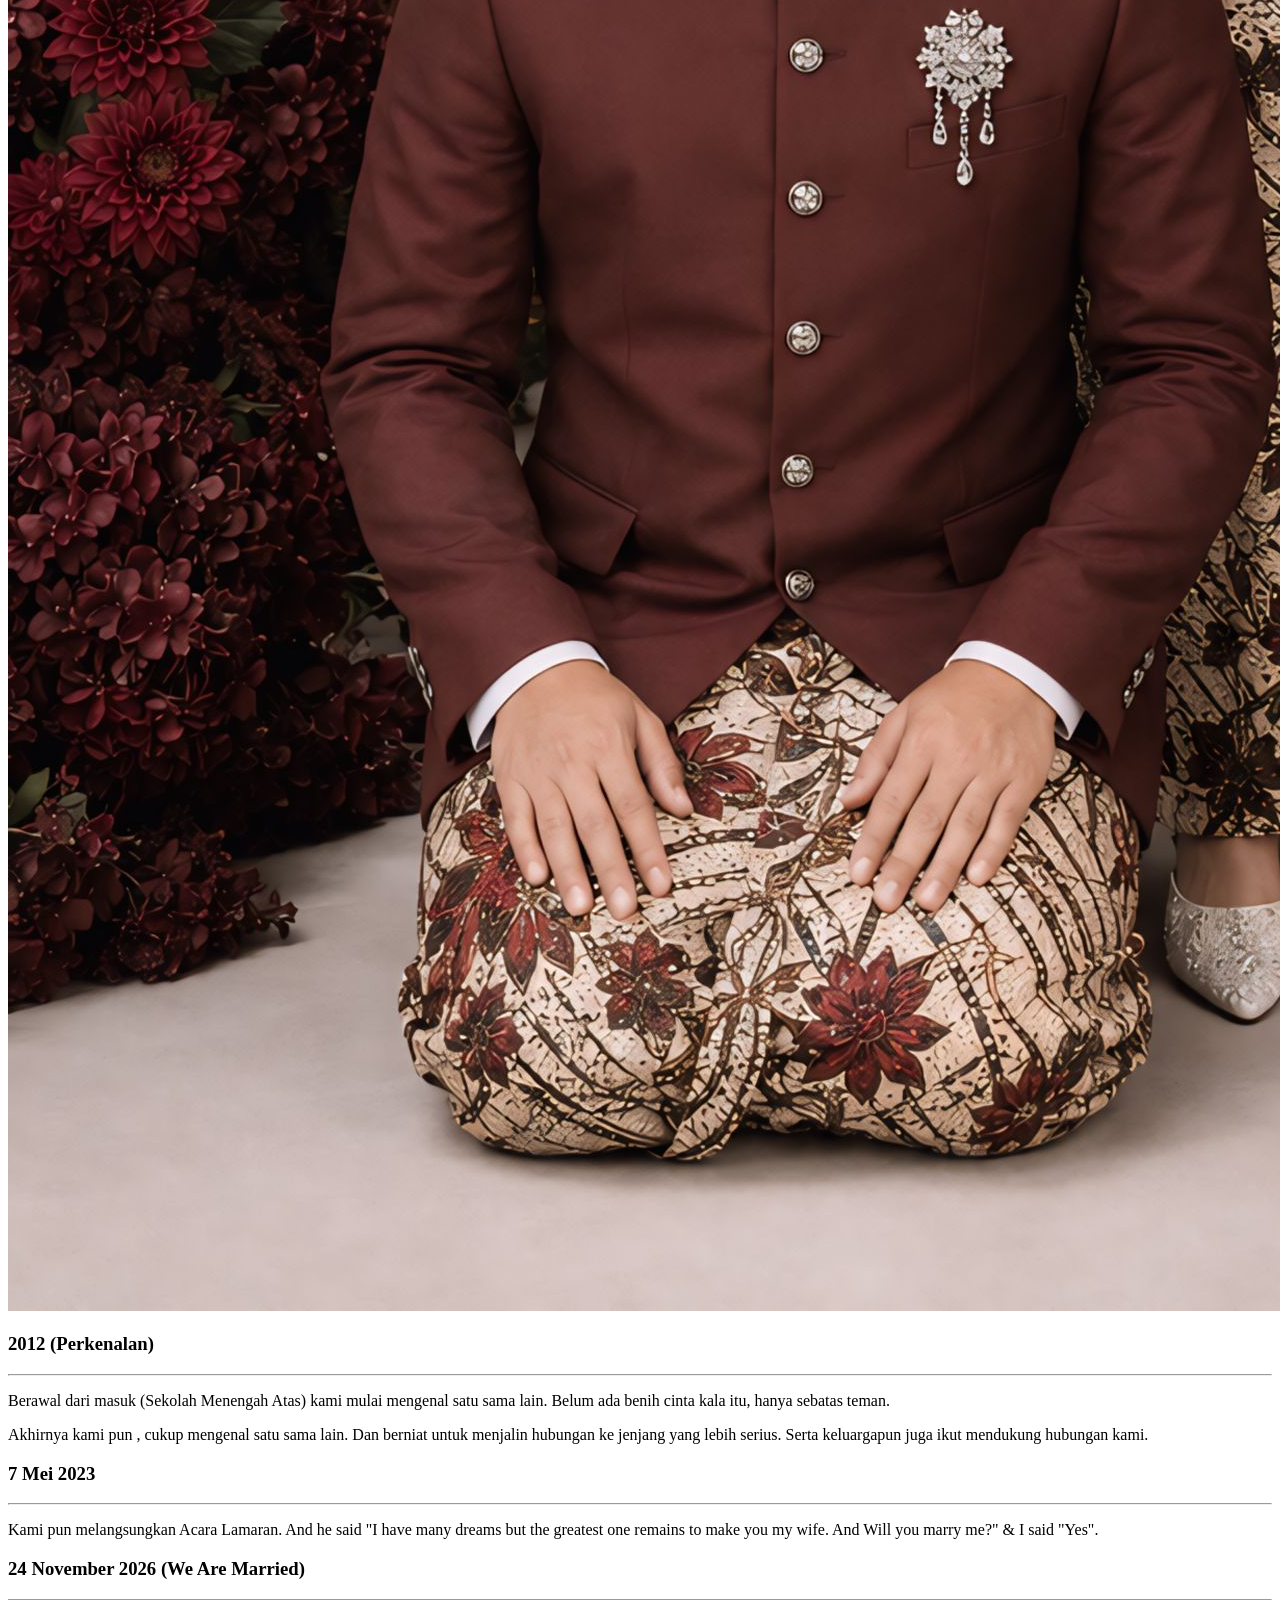
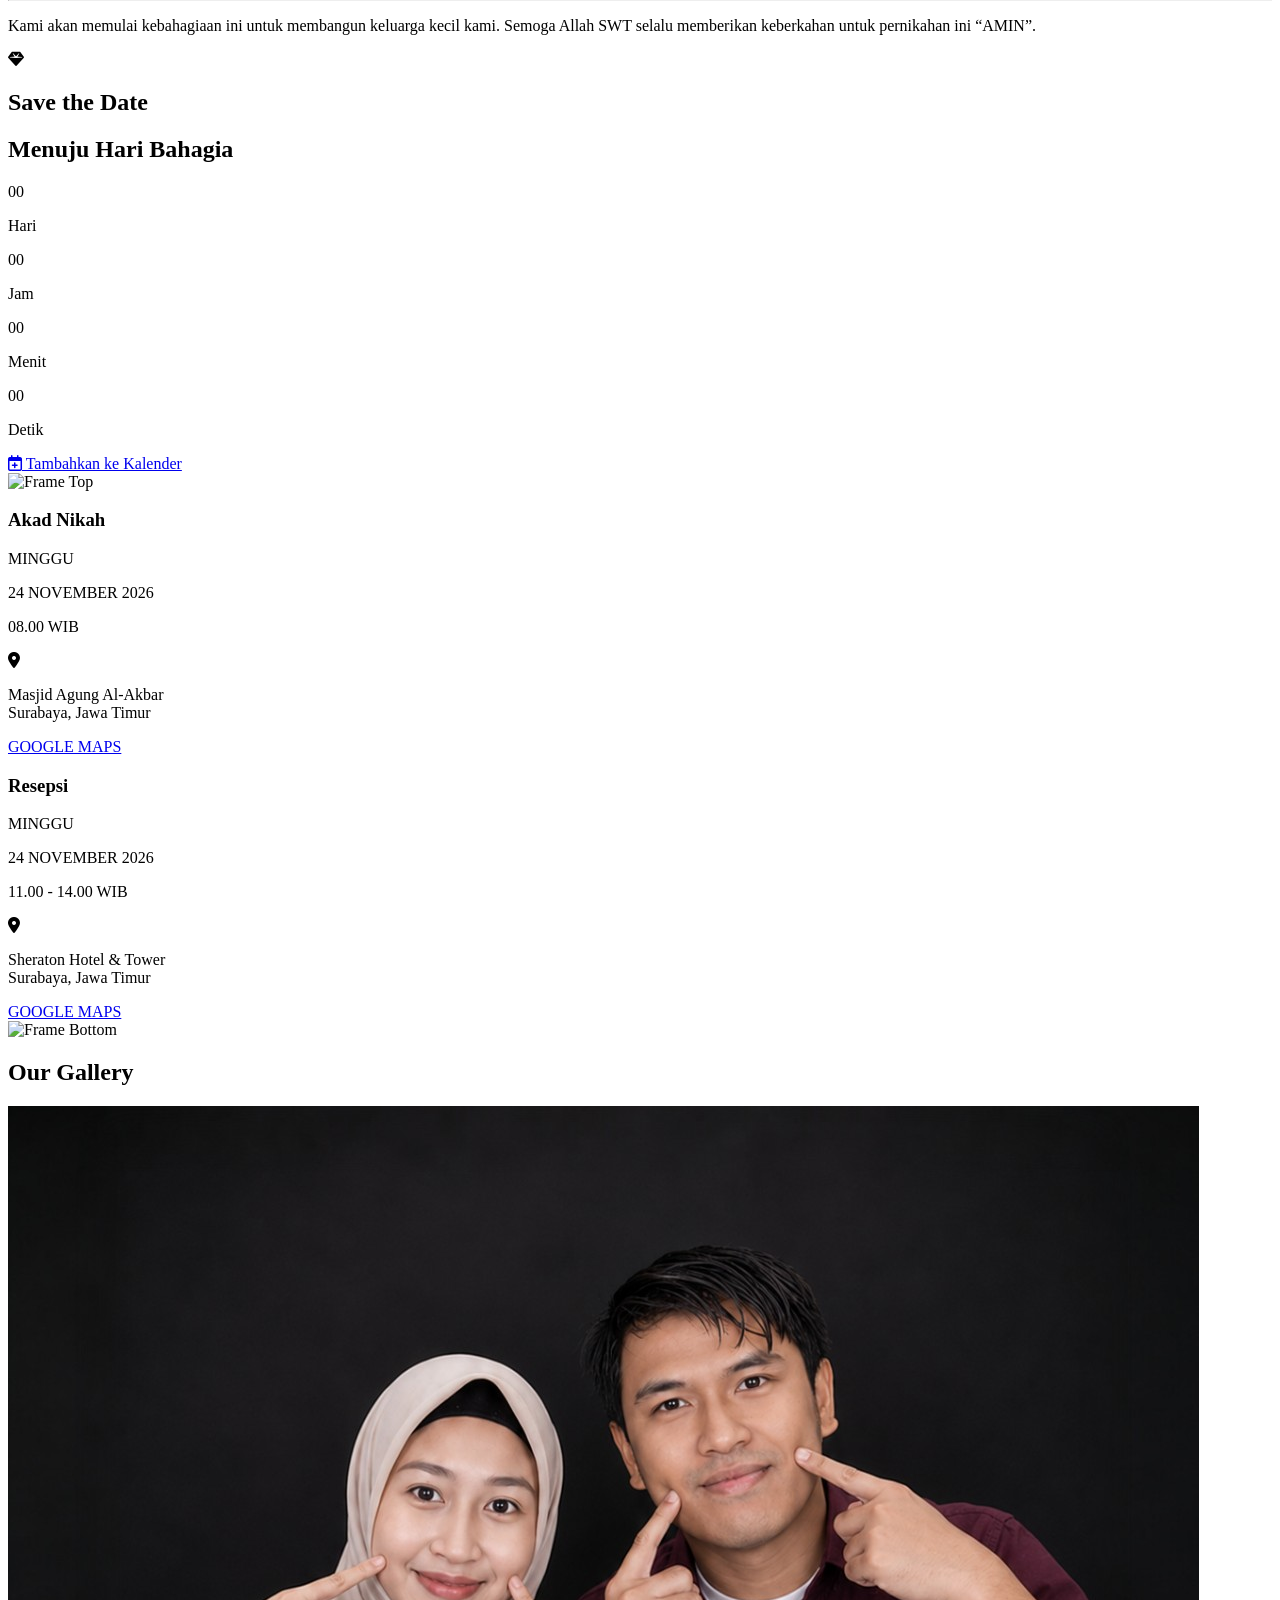
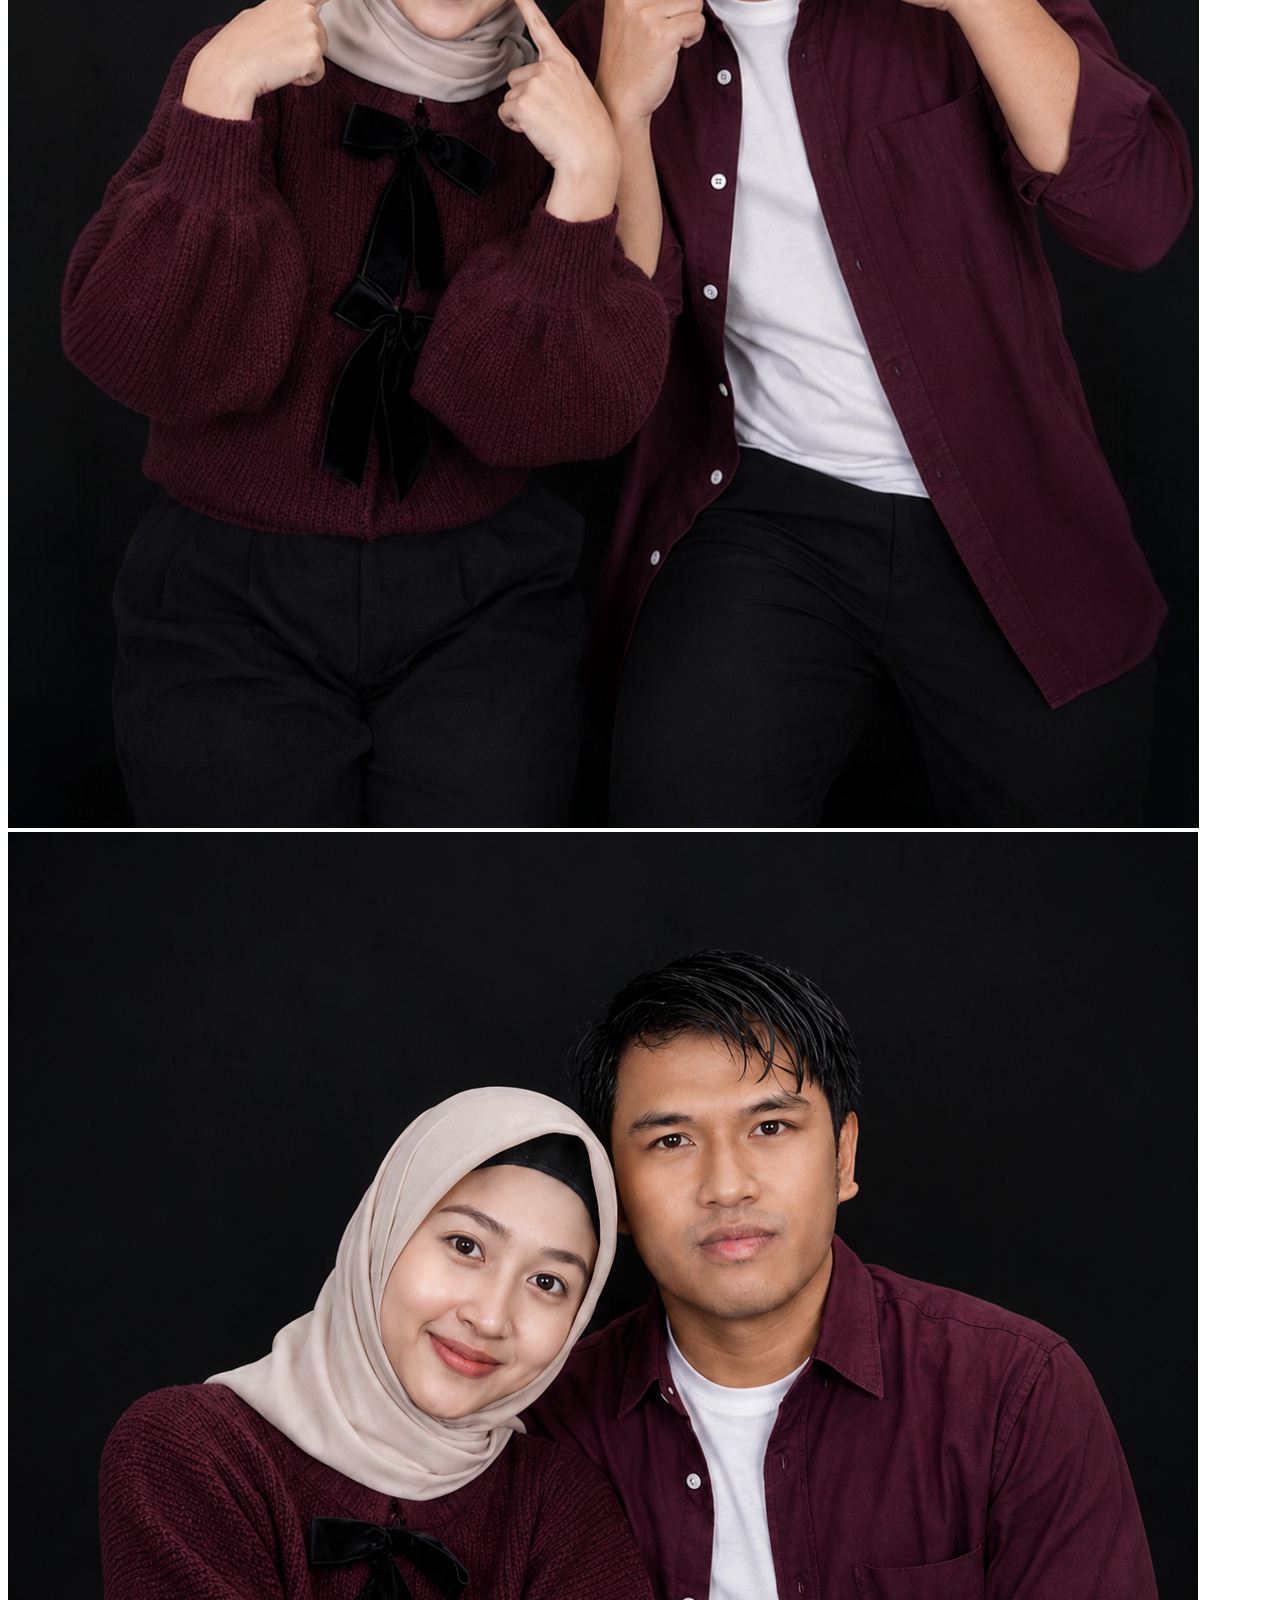
==== commit 1707490f: "Update index.html" ====
--- a/uw-premium2/index.html
+++ b/uw-premium2/index.html
@@ -262,7 +262,7 @@
                     <div class="text-center mb-16 md:mb-20 w-full mx-auto" data-aos="fade-up">
                         <h2 class="font-script-premium text-5xl md:text-6xl text-wd-gold">Bride & Groom</h2>
                         <div class="max-w-xl mx-auto text-sm md:text-base text-gray-600 text-center leading-relaxed space-y-3">
-                            Bismillahirrahmanirrahim<br>
+                            Bismillahirrahmanirrahim<br><br>
                             Assalamu'alaikum Warahmatullaahi Wabarakaatuh.<br>
                             Dengan memohon rahmat dan ridha Allah SWT, kami bermaksud menyelenggarakan pernikahan putra-putri kami.
                         </div>
@@ -426,7 +426,7 @@
             </section>
 
             <!-- Countdown Timer -->
-            <section class="py-5 relative bg-[url('https://wallpapercave.com/wp/wp2707813.jpg')] bg-cover bg-center text-center text-wd-dark px-6"><div class="absolute inset-0 bg-[#f4efe9]/50 backdrop-blur-[2px]"></div>
+            <section class="py-5 relative bg-[url('https://www.transparenttextures.com/patterns/cream-paper.png')] bg-cover bg-center text-center text-wd-dark px-6"><div class="absolute inset-0 bg-[#f4efe9]/50 backdrop-blur-[2px]"></div>
                 <div data-aos="fade-up">
 		    <!-- Ornamen Atas -->
                     <div class="flex justify-center items-center gap-4 mb-4">
@@ -767,9 +767,10 @@
 				<p class="font-serif-premium tracking-widest text-center text-sm mb-6 text-wd-gold"><b>Terima Kasih</b></p>
         <p class="max-w-xl mx-auto text-sm md:text-base text-gray-600 text-center leading-relaxed space-y-3">
             "Merupakan suatu kebahagiaan bagi kami apabila Bapak/Ibu/Saudara/i berkenan hadir untuk memberikan doa restu kepada kami. Atas doa restu yang diberikan, kami ucapkan terima kasih."
-        </p><br>
+        </p><br><br>
                     <p class="font-serif-premium tracking-widest text-center uppercase mb-6 text-xs text-wd-gold"><b>Kami yang berbahagia</b></p>
-                    <h2 class="font-script-premium text-5xl text-center md:text-6xl text-wd-dark">Irvan & Ajeng</h2>
+                    <h2 class="font-script-premium text-5xl text-center md:text-6xl text-wd-dark">Irvan & Ajeng</h2><br><br><br>
+		      <p class="text-muted text-center small mb-0 font-montserrat">© 2026 Made with ❤️ by VanzDigital</p>
                 </div>
             </section>
 	</div>
@@ -989,60 +990,104 @@
             counter.innerText = `${currentImageIndex + 1} / ${galleryImages.length}`;
         }
 
-	// 7. Fungsi Simulasi Kirim Ucapan RSVP
+	// 7. Script Terintegrasi dengan Google Sheets
+        
+        // PASTE URL DARI GOOGLE APPS SCRIPT DI BAWAH INI:
+        const scriptURL = 'https://script.google.com/macros/s/AKfycbyvRnp4b1DdJiiVvCgYAGHQsbLvUosxmfXo6UUmtu1BXN_h1phB4fO571kz9C3ZvXAj/exec'; 
+
+        // Otomatis mengambil data ucapan saat web dibuka
+        document.addEventListener("DOMContentLoaded", loadWishes);
+
         function kirimUcapan(event) {
-            // Mencegah halaman reload (refresh)
             event.preventDefault();
-
-            // Mengambil nilai dari form
-            const nama = document.getElementById('namaPengirim').value;
-            const status = document.getElementById('statusHadir').value;
-            const pesan = document.getElementById('pesanUcapan').value;
-            
-            // Ambil inisial huruf pertama nama pengirim
-            const inisial = nama.charAt(0).toUpperCase();
-
-            // Setelan gaya berdasarkan status kehadiran
-            const isHadir = status === 'hadir';
-            const warnaGaris = isHadir ? 'bg-green-500/80' : 'bg-red-400/80';
-            const iconKehadiran = isHadir ? '<i class="fa-solid fa-circle-check text-green-500"></i> Hadir' : '<i class="fa-solid fa-circle-xmark text-red-400"></i> Tidak Hadir';
-
-            // Membuat elemen HTML untuk ucapan baru
-            const elemenUcapanBaru = `
-                <div class="bg-white p-4 rounded-2xl border border-gray-100 shadow-sm relative overflow-hidden animate-[pulse_0.5s_ease-in-out]">
-                    <div class="absolute left-0 top-0 w-1 h-full ${warnaGaris}"></div>
-                    <div class="flex items-center gap-3 mb-2">
-                        <div class="w-9 h-9 rounded-full bg-wd-gold/10 text-wd-gold flex items-center justify-center font-serif-premium text-sm font-bold border border-wd-gold/20">${inisial}</div>
-                        <div>
-                            <p class="font-bold text-sm text-wd-dark">${nama}</p>
-                            <p class="text-[10px] text-gray-400 flex items-center gap-1">
-                                ${iconKehadiran} • Baru saja
-                            </p>
-                        </div>
-                    </div>
-                    <p class="text-sm text-gray-600 italic leading-relaxed">"${pesan}"</p>
-                </div>
-            `;
-
-            // Memasukkan ucapan baru ke bagian paling atas daftar
-            const container = document.getElementById('wishesContainer');
-            container.insertAdjacentHTML('afterbegin', elemenUcapanBaru);
-
-            // Mereset isi form
-            document.getElementById('rsvpForm').reset();
-
-            // Efek visual pada tombol bahwa pesan berhasil dikirim
             const btnSubmit = document.getElementById('btnSubmitForm');
             const teksAwal = btnSubmit.innerHTML;
-            
-            btnSubmit.innerHTML = '<i class="fa-solid fa-check"></i> <span>Terkirim!</span>';
-            btnSubmit.classList.replace('bg-wd-dark', 'bg-green-600');
-            
-            // Mengembalikan tombol ke keadaan semula setelah 3 detik
-            setTimeout(() => {
-                btnSubmit.innerHTML = teksAwal;
-                btnSubmit.classList.replace('bg-green-600', 'bg-wd-dark');
-            }, 3000);
+
+            // Ubah tombol jadi mode loading
+            btnSubmit.innerHTML = '<i class="fa-solid fa-spinner fa-spin"></i> <span>Mengirim...</span>';
+            btnSubmit.disabled = true;
+            btnSubmit.classList.add('opacity-70', 'cursor-not-allowed');
+
+            // Ambil data dari form
+            const form = document.getElementById('rsvpForm');
+            const formData = new FormData();
+            formData.append('nama', document.getElementById('namaPengirim').value);
+            formData.append('kehadiran', document.getElementById('statusHadir').value);
+            formData.append('ucapan', document.getElementById('pesanUcapan').value);
+
+            // Kirim data ke Google Sheets
+            fetch(scriptURL, { method: 'POST', body: formData })
+                .then(response => {
+                    // Jika sukses
+                    btnSubmit.innerHTML = '<i class="fa-solid fa-check"></i> <span>Terkirim!</span>';
+                    btnSubmit.classList.replace('bg-wd-dark', 'bg-green-600');
+                    form.reset();
+                    
+                    // Panggil ulang data terbaru agar ucapan langsung muncul di layar
+                    loadWishes(); 
+                    
+                    // Kembalikan tombol seperti semula setelah 3 detik
+                    setTimeout(() => {
+                        btnSubmit.innerHTML = teksAwal;
+                        btnSubmit.classList.replace('bg-green-600', 'bg-wd-dark');
+                        btnSubmit.disabled = false;
+                        btnSubmit.classList.remove('opacity-70', 'cursor-not-allowed');
+                    }, 3000);
+                })
+                .catch(error => {
+                    // Jika error/gagal jaringan
+                    console.error('Error!', error.message);
+                    btnSubmit.innerHTML = teksAwal;
+                    btnSubmit.disabled = false;
+                    btnSubmit.classList.remove('opacity-70', 'cursor-not-allowed');
+                    alert("Maaf, koneksi gagal. Silakan coba lagi.");
+                });
+        }
+
+        // Fungsi untuk mengambil dan menampilkan data dari Google Sheets
+        function loadWishes() {
+            const container = document.getElementById('wishesContainer');
+            container.innerHTML = '<div class="text-center py-4 text-gray-400 text-sm"><i class="fa-solid fa-circle-notch fa-spin mr-2"></i> Memuat ucapan...</div>';
+
+            fetch(scriptURL)
+                .then(response => response.json())
+                .then(data => {
+                    container.innerHTML = ''; // Hapus tulisan loading
+                    
+                    if(data.length === 0) {
+                        container.innerHTML = '<div class="text-center py-4 text-gray-400 text-sm italic">Jadilah yang pertama memberikan ucapan!</div>';
+                        return;
+                    }
+                    
+                    // Balik array agar ucapan yang paling baru masuk (paling bawah di excel) muncul di paling atas layar
+                    data.reverse().forEach(item => {
+                        const isHadir = item.kehadiran === 'hadir';
+                        const warnaGaris = isHadir ? 'bg-green-500/80' : 'bg-red-400/80';
+                        const iconKehadiran = isHadir ? '<i class="fa-solid fa-circle-check text-green-500"></i> Hadir' : '<i class="fa-solid fa-circle-xmark text-red-400"></i> Tidak Hadir';
+                        const inisial = item.nama ? item.nama.charAt(0).toUpperCase() : 'G';
+
+                        const elemenUcapan = `
+                            <div class="bg-white p-4 rounded-2xl border border-gray-100 shadow-sm relative overflow-hidden mb-4">
+                                <div class="absolute left-0 top-0 w-1 h-full ${warnaGaris}"></div>
+                                <div class="flex items-center gap-3 mb-2">
+                                    <div class="w-9 h-9 rounded-full bg-[#c4aa7d]/20 text-[#c4aa7d] flex items-center justify-center font-serif-premium text-sm font-bold border border-[#c4aa7d]/30">${inisial}</div>
+                                    <div>
+                                        <p class="font-bold text-sm text-gray-800">${item.nama}</p>
+                                        <p class="text-[10px] text-gray-400 flex items-center gap-1">
+                                            ${iconKehadiran}
+                                        </p>
+                                    </div>
+                                </div>
+                                <p class="text-sm text-gray-600 italic leading-relaxed">"${item.ucapan}"</p>
+                            </div>
+                        `;
+                        container.insertAdjacentHTML('beforeend', elemenUcapan);
+                    });
+                })
+                .catch(error => {
+                    console.error('Error fetching data:', error);
+                    container.innerHTML = '<div class="text-center py-4 text-red-400 text-sm">Gagal memuat daftar ucapan.</div>';
+                });
         }
 
 	// 8. Fungsi Ambil Nama Tamu dari Parameter URL
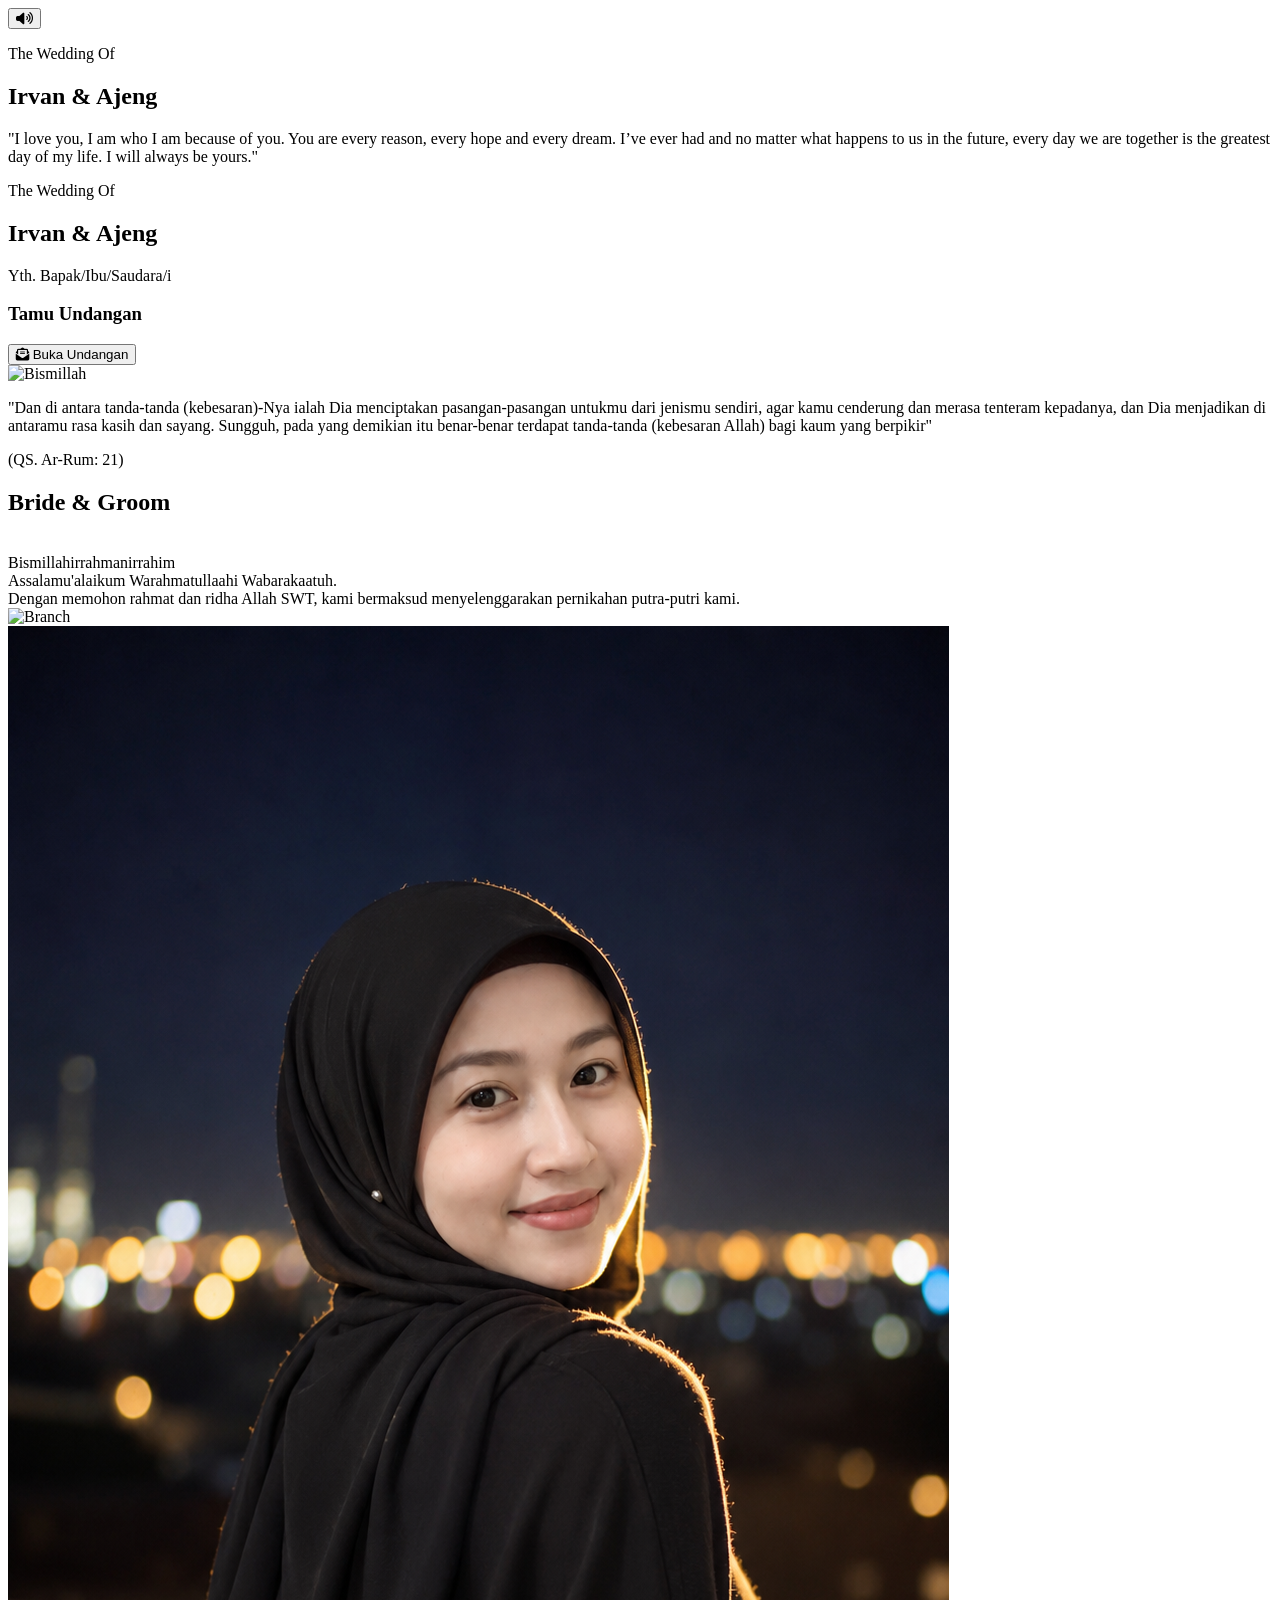
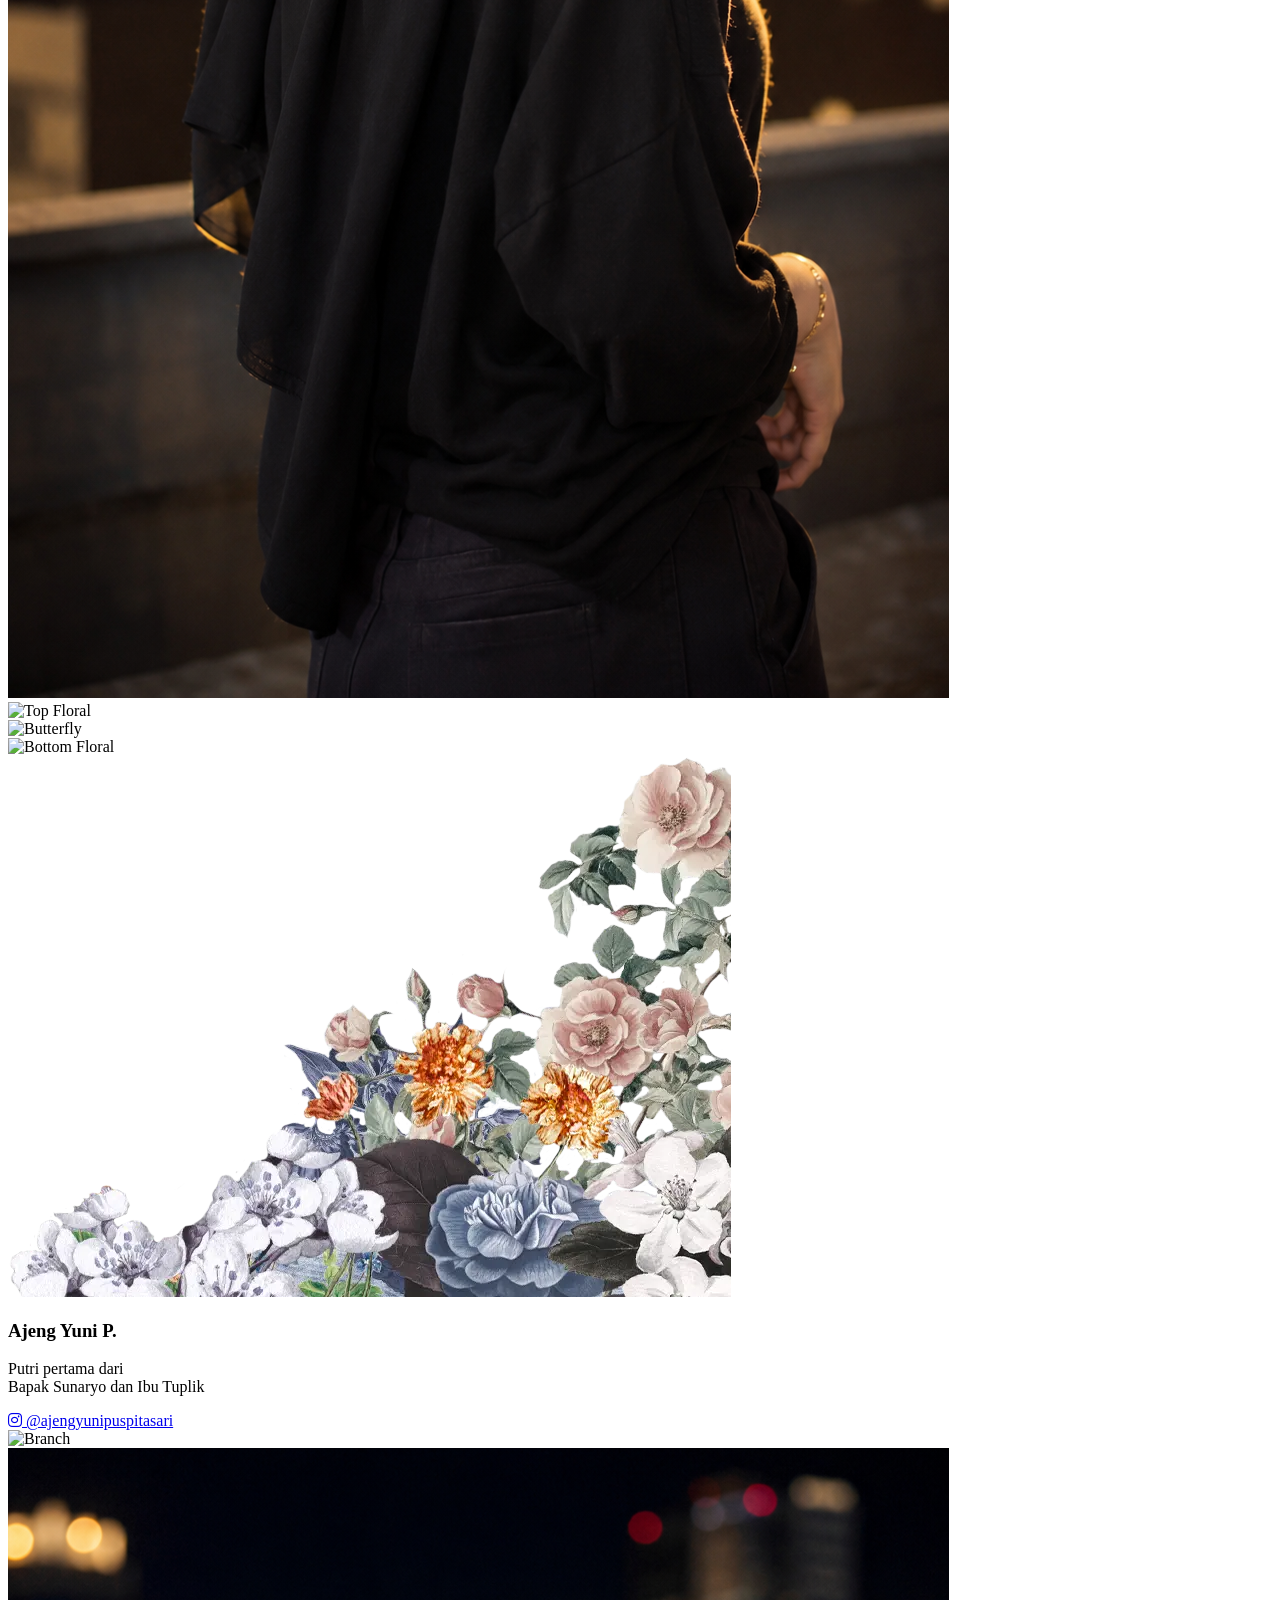
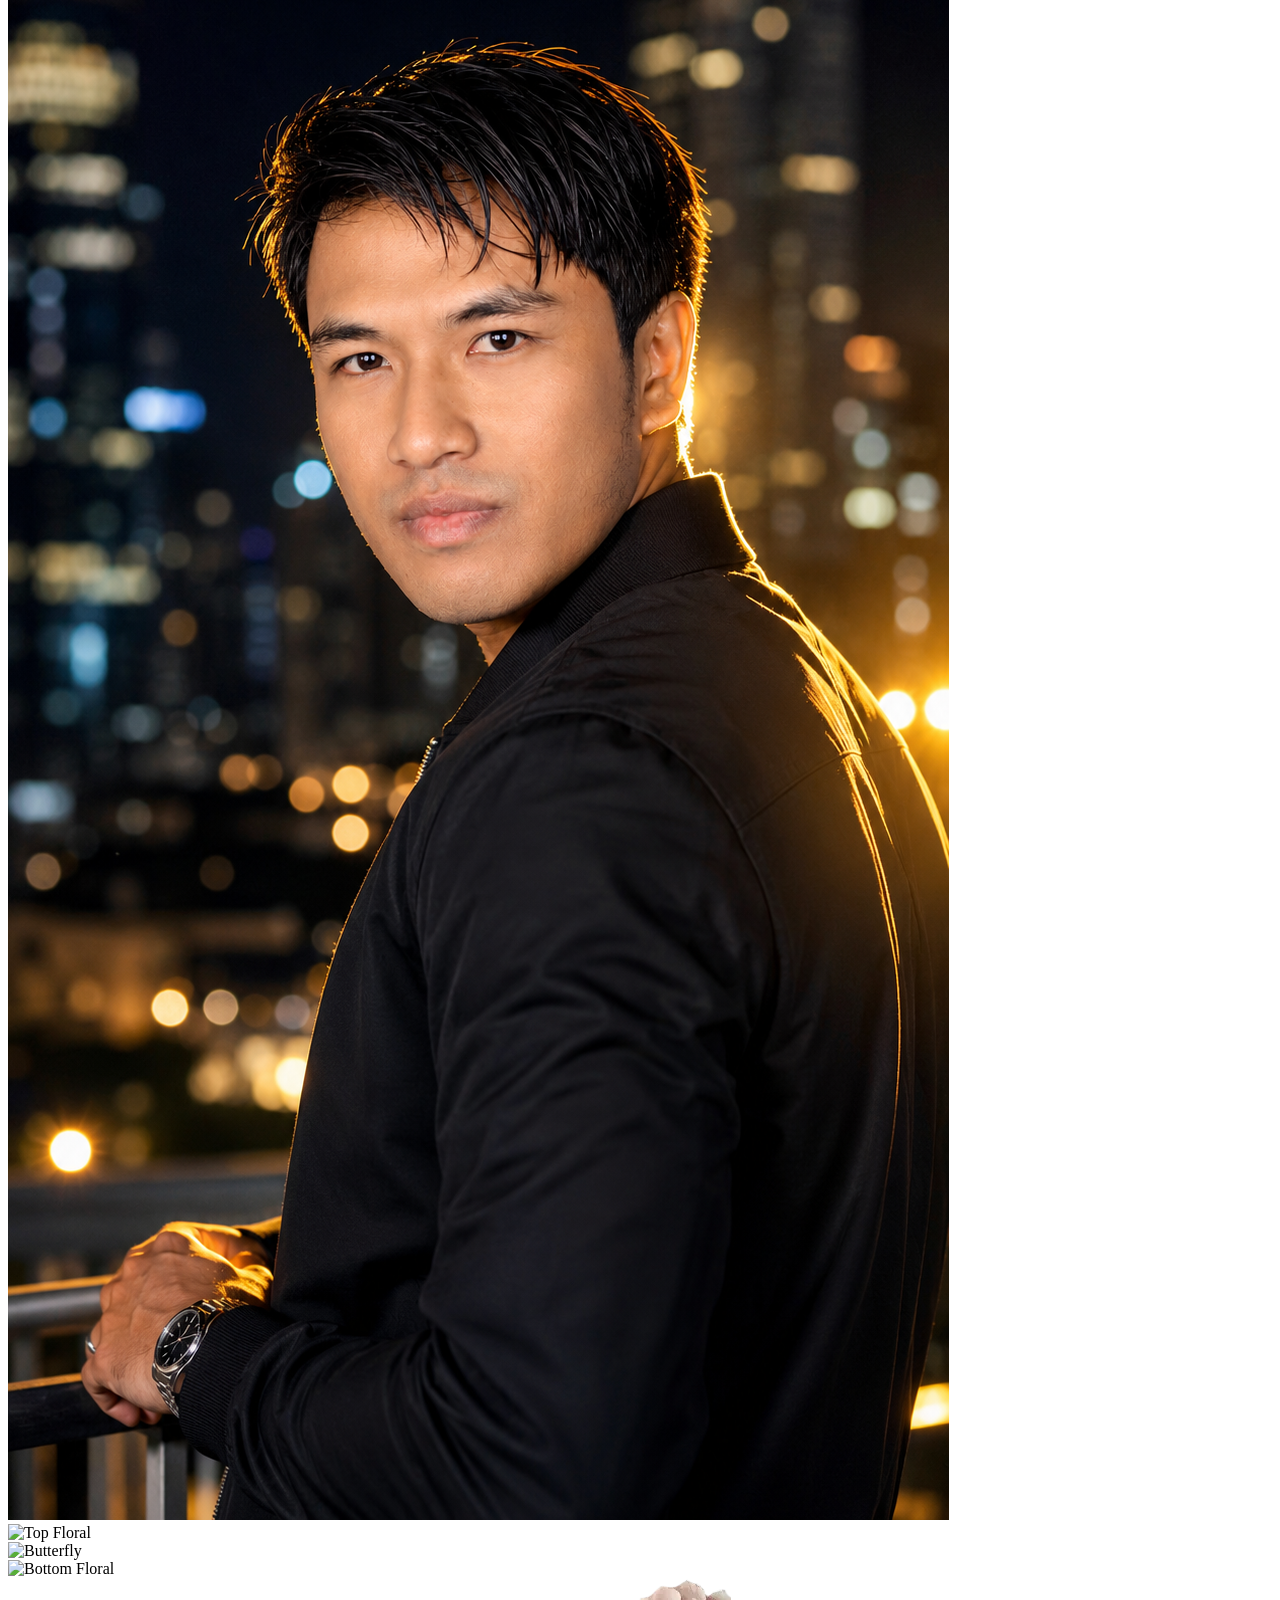
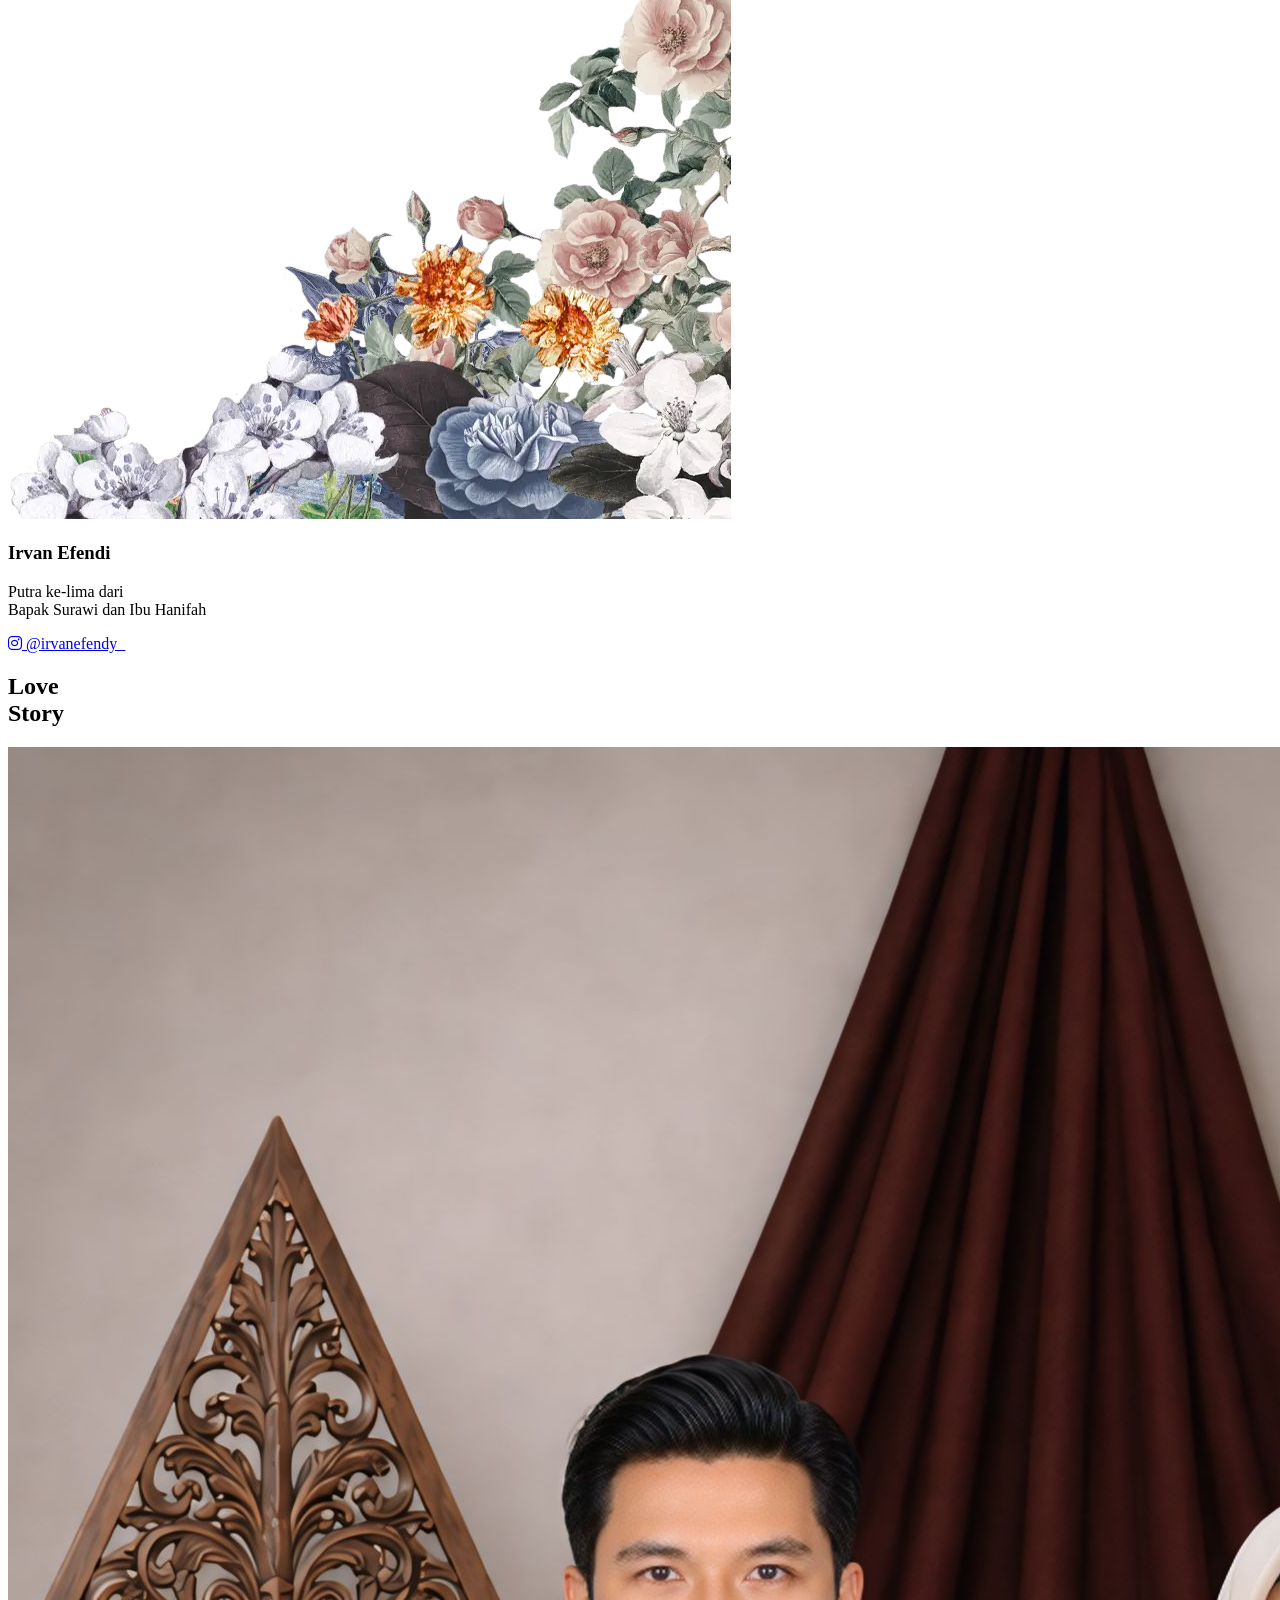
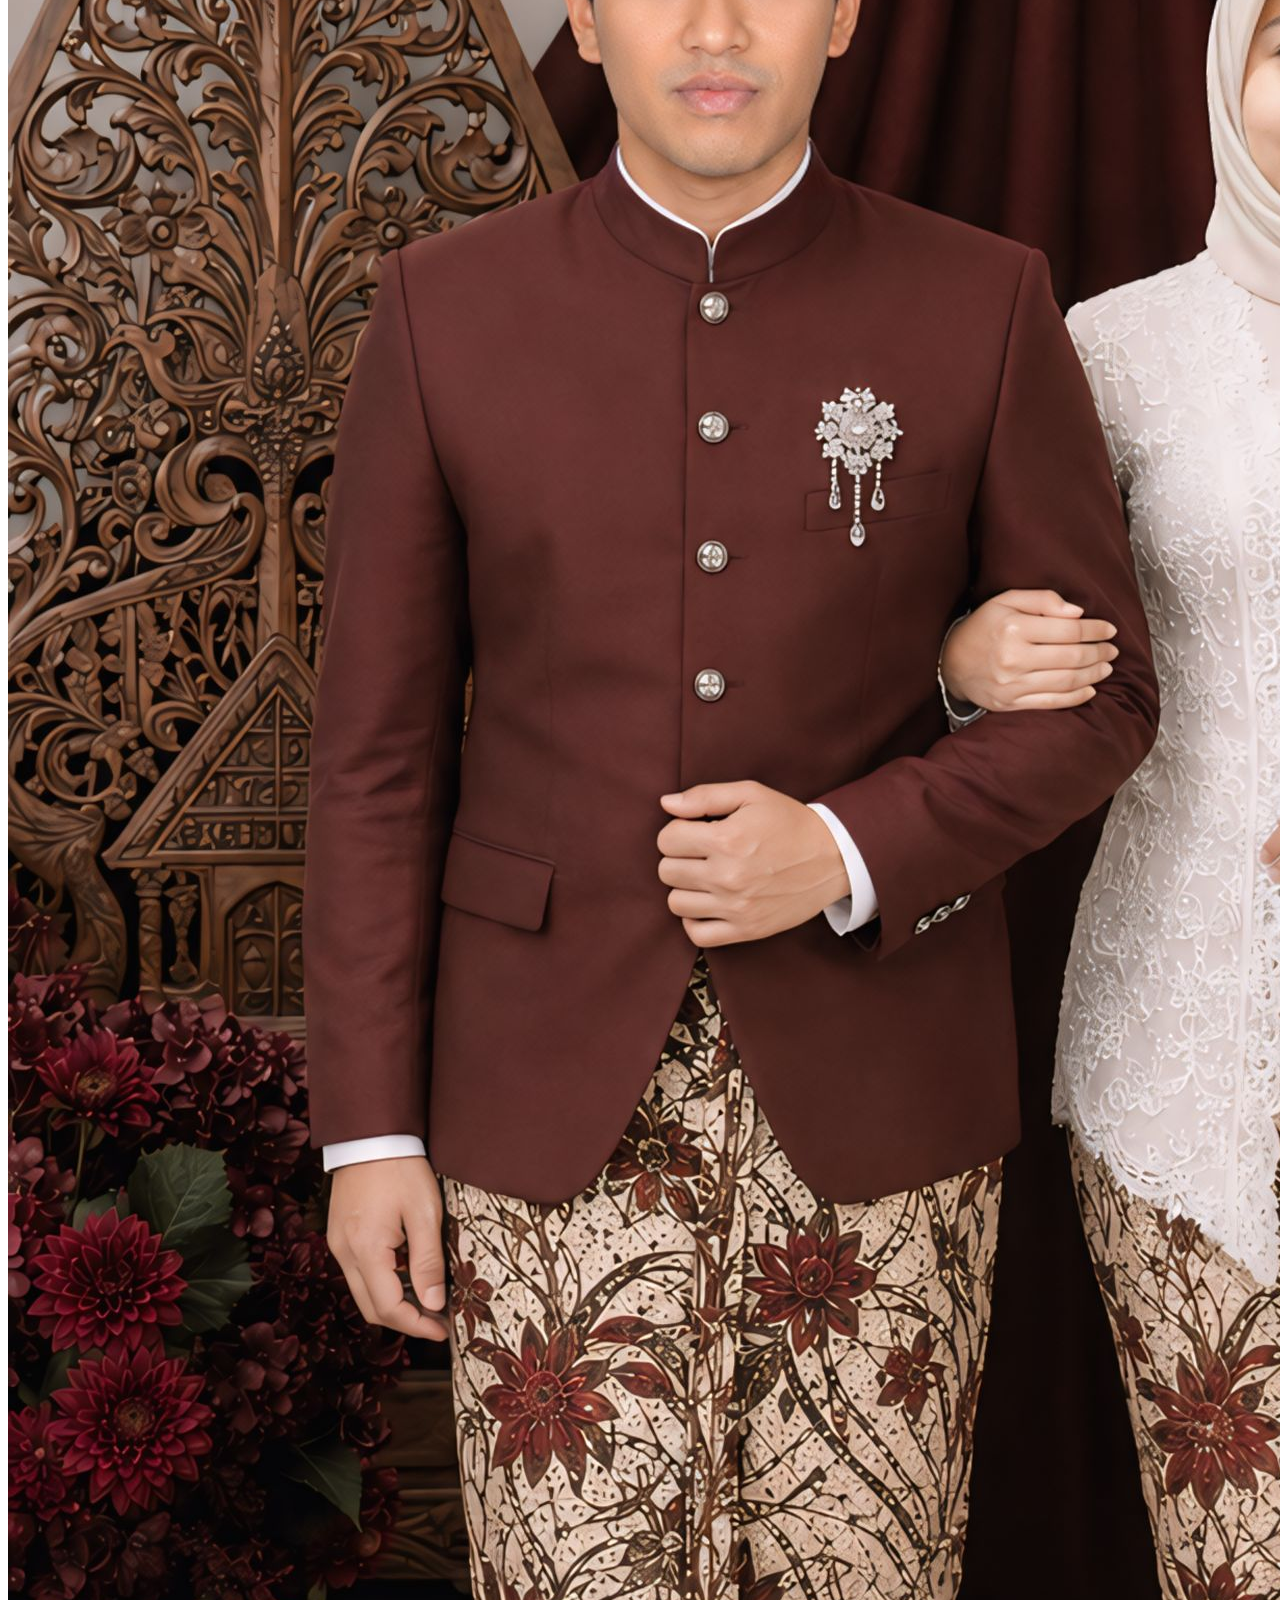
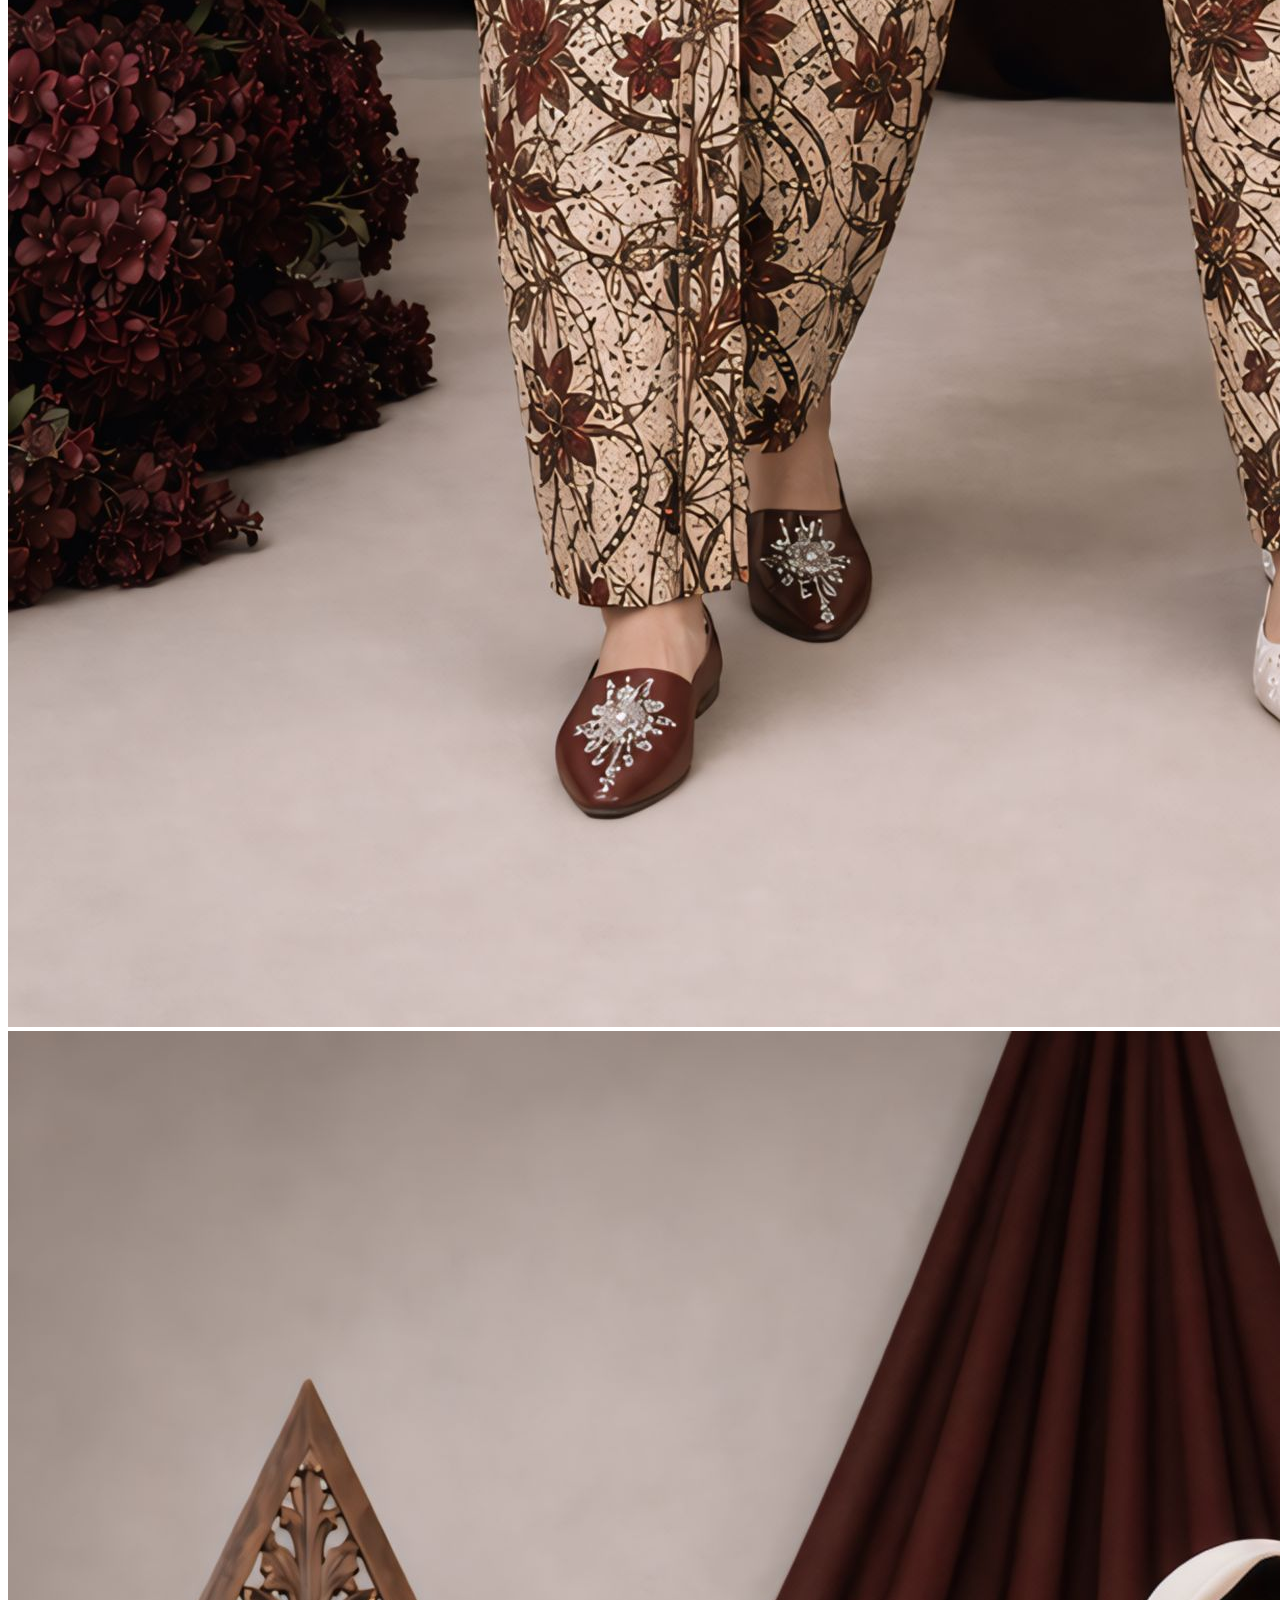
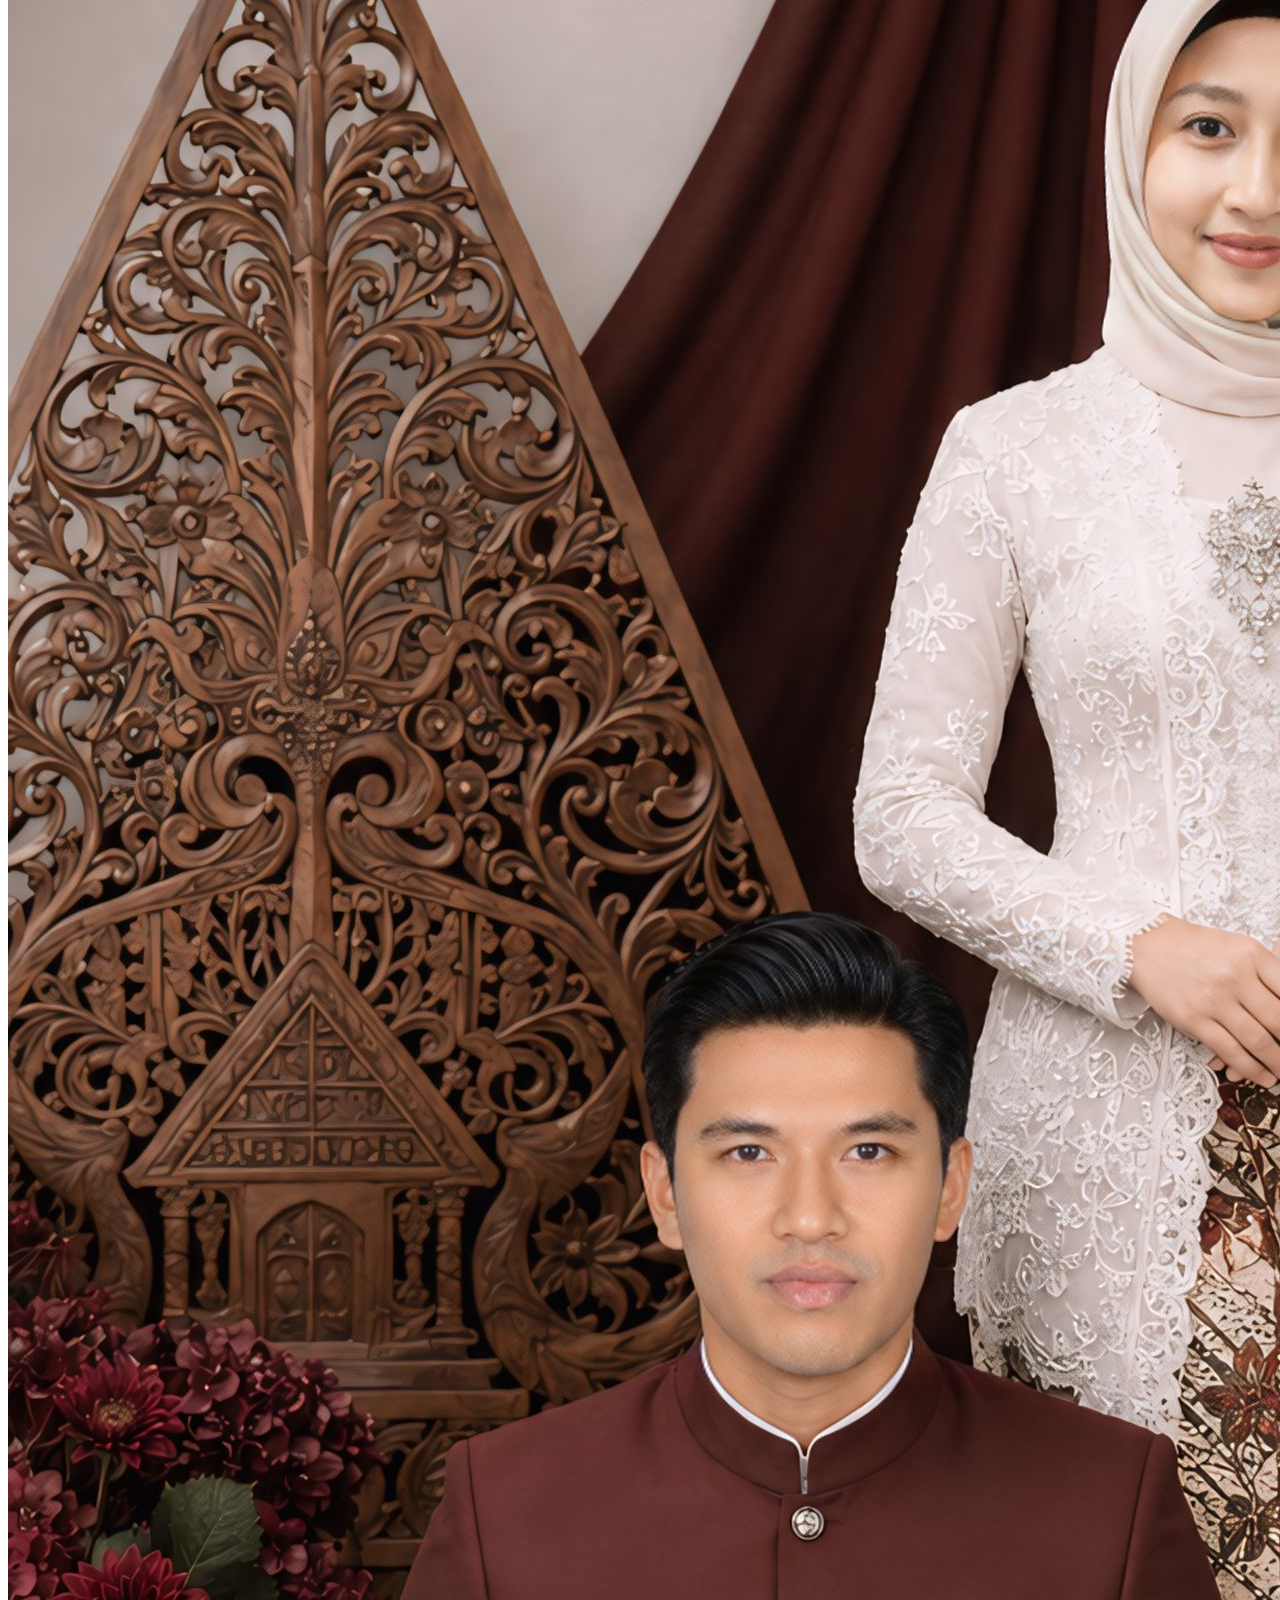
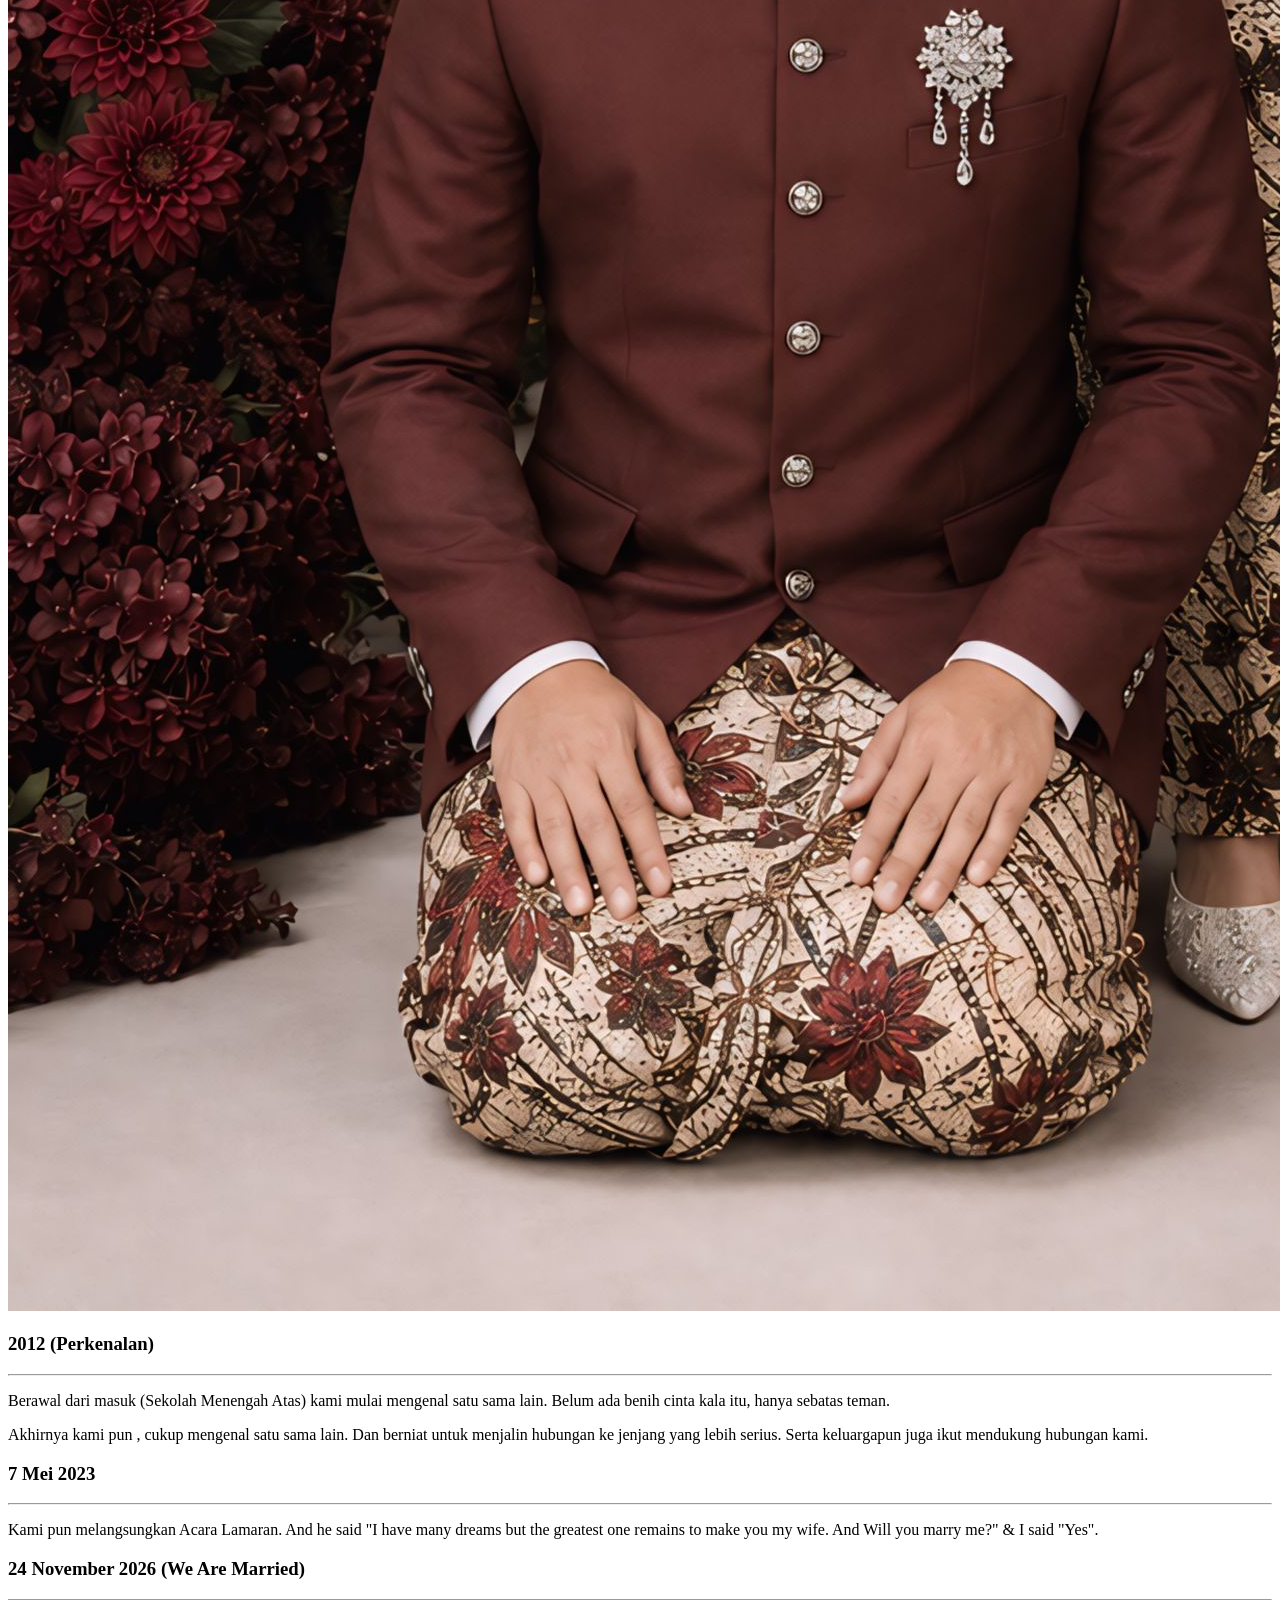
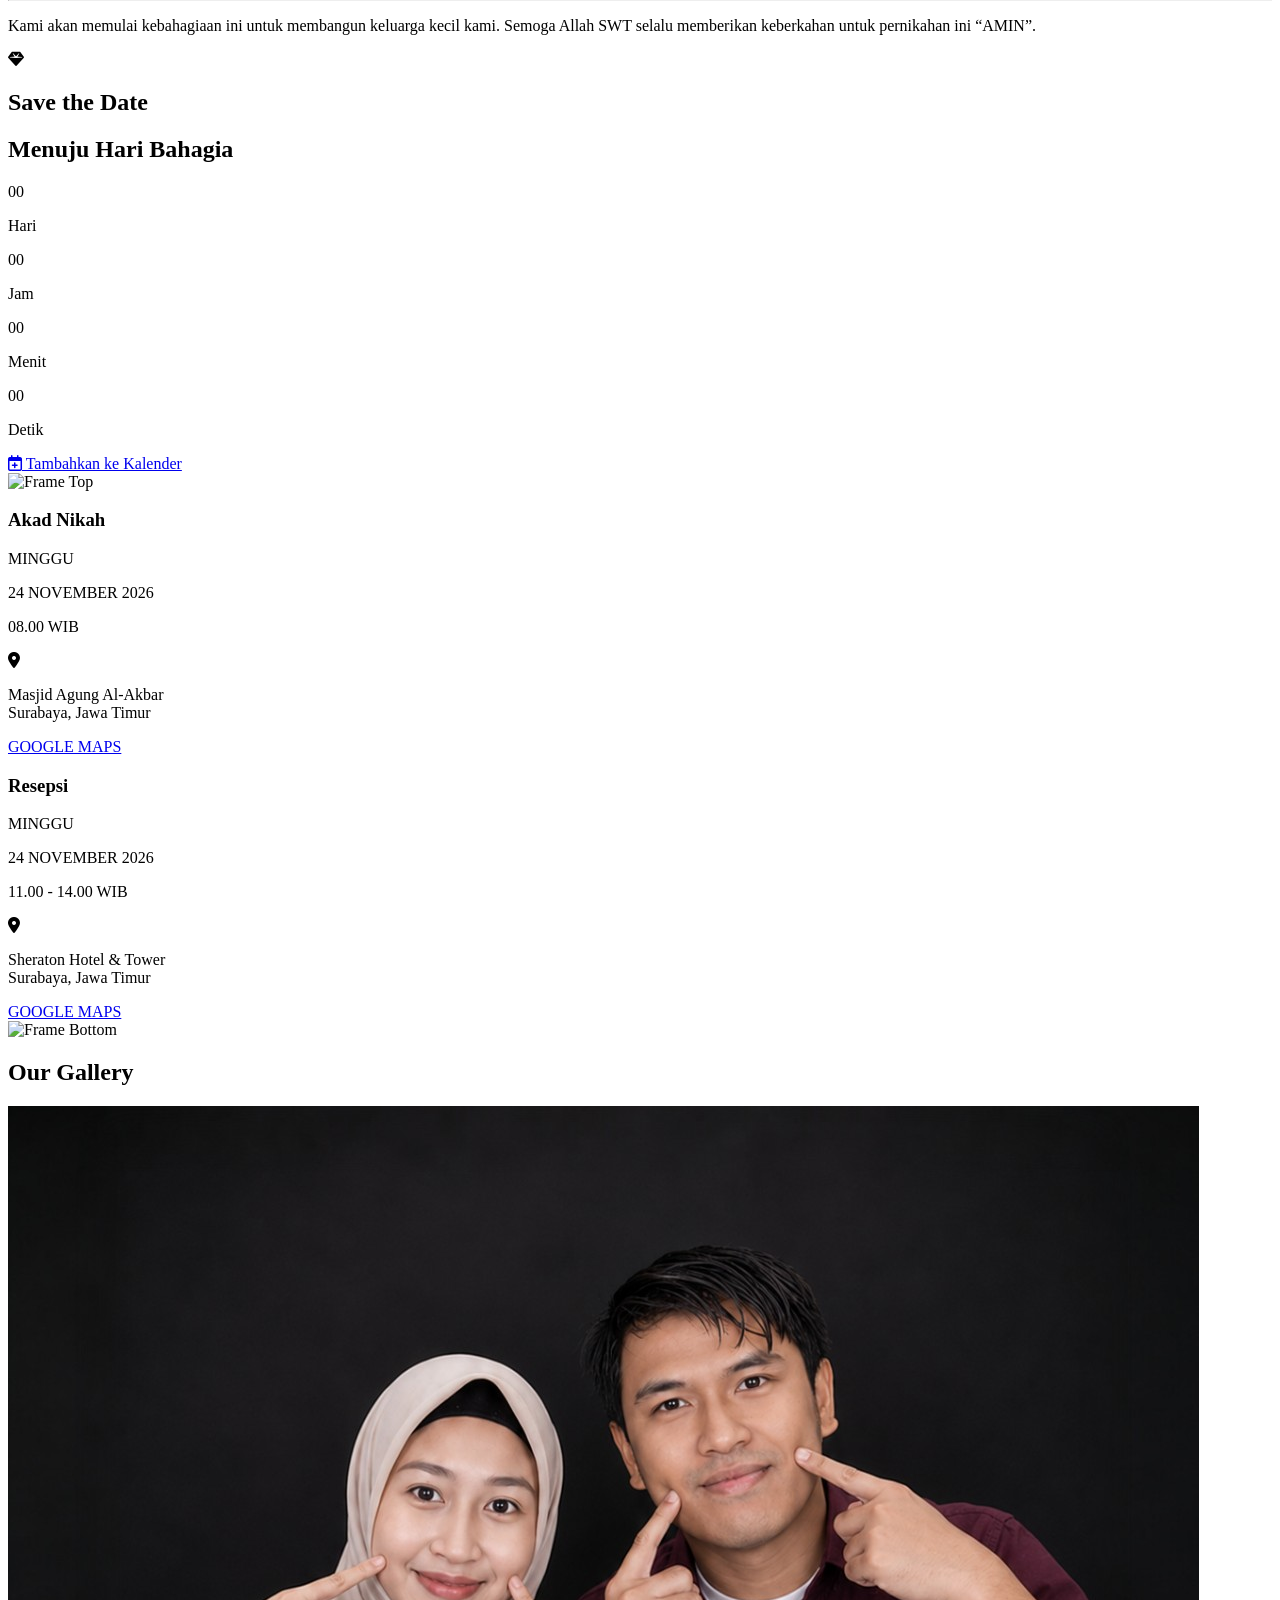
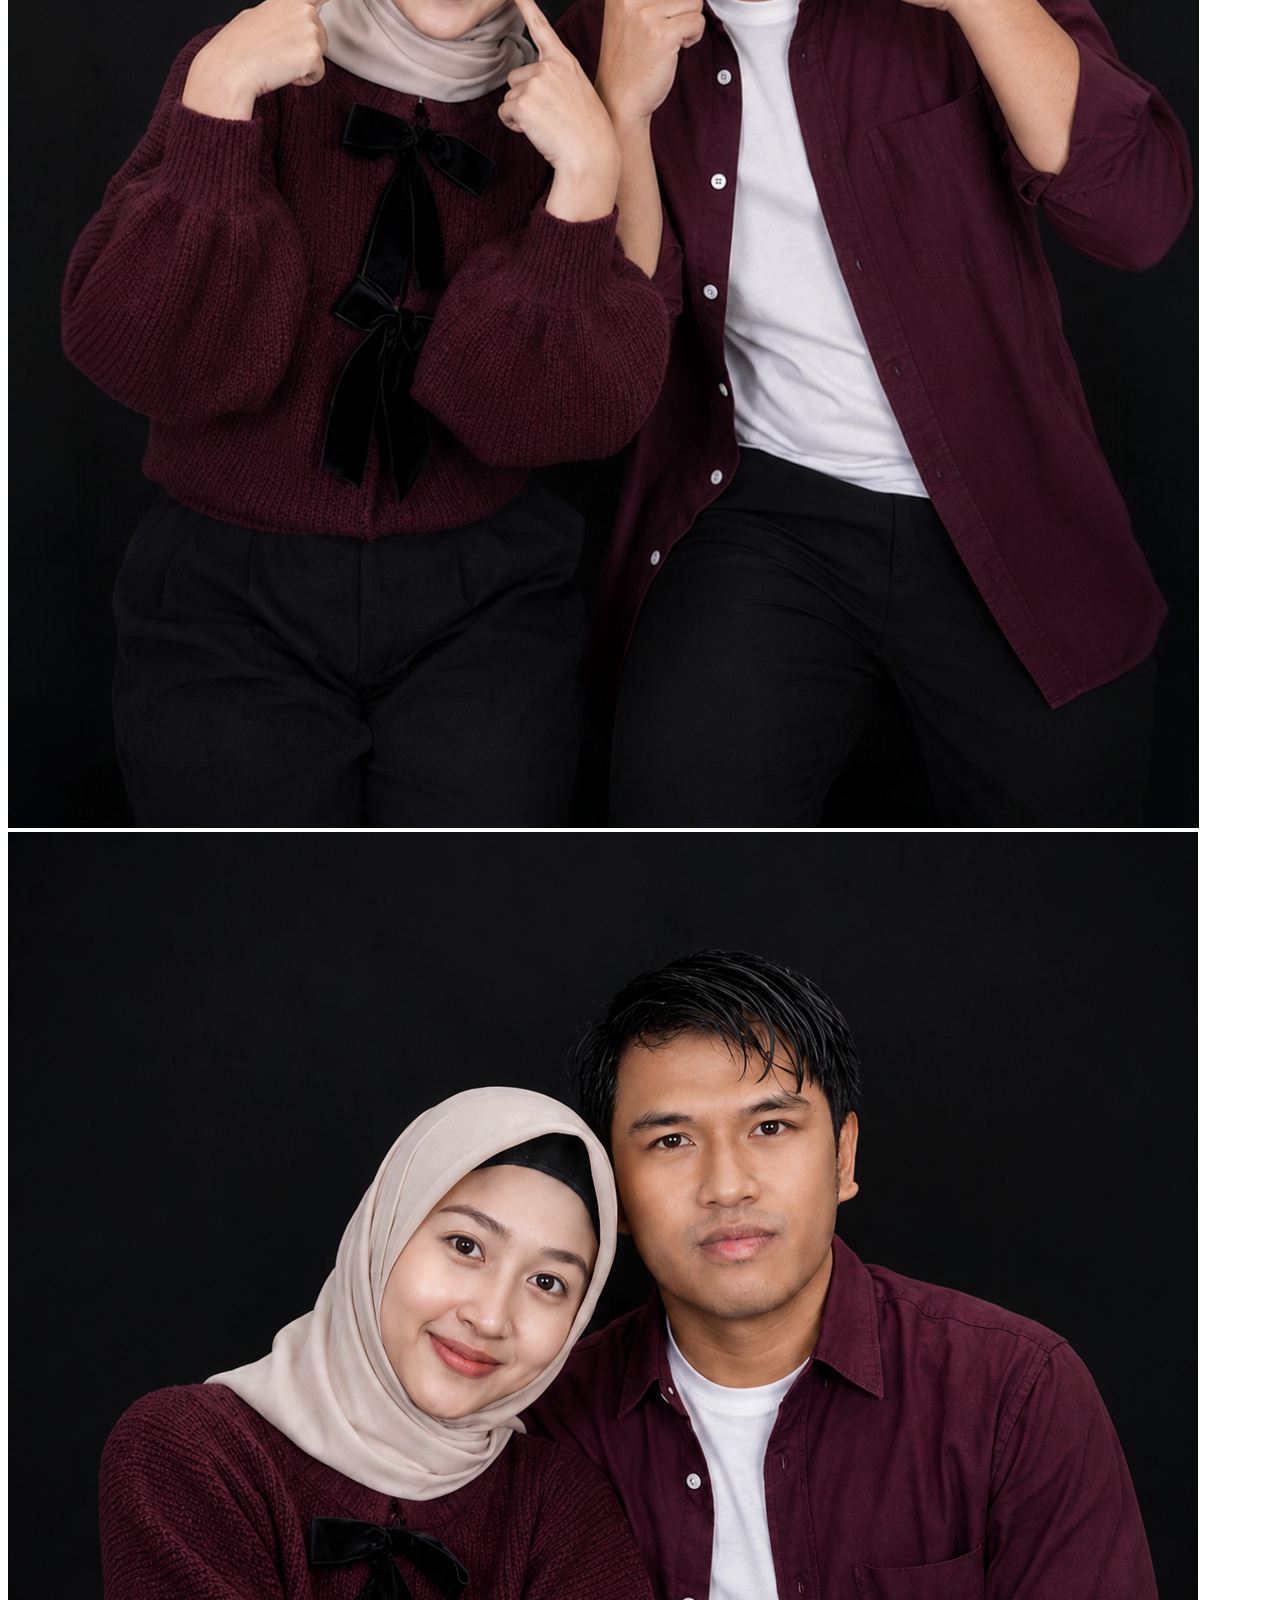
==== commit cea886a3: "Update index.html" ====
--- a/uw-premium2/index.html
+++ b/uw-premium2/index.html
@@ -36,8 +36,24 @@
                         'body-premium': ['Lora', 'serif'],
                     },
                     animation: {
-                        'float': 'float 3s ease-in-out infinite',
+                        'float': 'float 4s ease-in-out infinite',
                         'pulse-slow': 'pulse 3s cubic-bezier(0.4, 0, 0.6, 1) infinite',
+                        'sway-slow': 'swayNatural 10s ease-in-out infinite',
+                        'fade-in-loop': 'fadeInLoop 5s ease-in-out infinite',
+                    },
+                    keyframes: {
+                        float: {
+                            '0%, 100%': { transform: 'translateY(0)' },
+                            '50%': { transform: 'translateY(-10px)' },
+                        },
+                        swayNatural: {
+                            '0%, 100%': { transform: 'rotate(0deg) scale(1)' },
+                            '50%': { transform: 'rotate(1deg) scale(1.02)' },
+                        },
+                        fadeInLoop: {
+                            '0%, 100%': { opacity: '0.3' },
+                            '50%': { opacity: '0.7' },
+                        }
                     }
                 }
             }
@@ -215,9 +231,11 @@
                     <p class="text-xs md:text-sm text-gray-500 mb-2">Yth. Bapak/Ibu/Saudara/i</p>
                     <h3 id="nama-tamu" class="font-serif-premium text-2xl font-semibold border-b border-wd-gold pb-2 inline-block px-4 text-wd-dark">Tamu Undangan</h3>
                 </div>
-                <button onclick="bukaUndangan()" class="inline-flex items-center justify-center px-8 py-3 bg-wd-blue text-white font-serif-premium text-sm tracking-widest uppercase rounded-full shadow-lg hover:scale-105 transition-all duration-300 animate-float">
-                    <i class="fa-solid fa-envelope-open-text mr-2"></i> Buka Undangan
-                </button>
+                <div class="opacity-0" data-aos="fade-up" data-aos-delay="1100" data-aos-duration="1000">
+                    <button onclick="bukaUndangan()" class="inline-flex items-center justify-center px-10 py-3.5 bg-wd-blue text-white font-serif-premium text-sm tracking-widest uppercase rounded-full shadow-xl hover:bg-wd-dark hover:scale-105 transition-all duration-300 animate-float">
+                        <i class="fa-solid fa-envelope-open-text mr-2.5 text-lg"></i> Buka Undangan
+                    </button>
+		</div>
             </div>
         </div>
 
@@ -260,9 +278,9 @@
                     
                     <!-- Judul & Muqaddimah (Tetap Dikunci di Tengah) -->
                     <div class="text-center mb-16 md:mb-20 w-full mx-auto" data-aos="fade-up">
-                        <h2 class="font-script-premium text-5xl md:text-6xl text-wd-gold">Bride & Groom</h2>
+                        <h2 class="font-script-premium text-5xl md:text-6xl text-wd-gold">Bride & Groom</h2><br>
                         <div class="max-w-xl mx-auto text-sm md:text-base text-gray-600 text-center leading-relaxed space-y-3">
-                            Bismillahirrahmanirrahim<br><br>
+                            Bismillahirrahmanirrahim<br>
                             Assalamu'alaikum Warahmatullaahi Wabarakaatuh.<br>
                             Dengan memohon rahmat dan ridha Allah SWT, kami bermaksud menyelenggarakan pernikahan putra-putri kami.
                         </div>
@@ -307,7 +325,7 @@
                         <!-- Teks Detail Ajeng -->
                         <div class="mt-5 relative z-40 w-full">
                             <h3 class="font-serif-premium text-2xl text-[#c4aa7d] mb-2 tracking-wide uppercase"><b>Ajeng Yuni P.</b></h3>
-                            <p class="text-xs md:text-sm text-gray-500 mb-4">Putri pertama dari<br><span class="font-semibold text-gray-600">Bapak Sunaryo & Ibu Tuplik</span></p>
+                            <p class="text-xs md:text-sm text-gray-500 mb-4">Putri pertama dari<br><span class="font-semibold text-gray-600">Bapak Sunaryo dan Ibu Tuplik</span></p>
                             <a href="https://instagram.com/ajengyunipuspitasari" class="inline-flex items-center justify-center gap-2 bg-[#1BA39C] hover:bg-[#03A678] text-white px-5 py-2 rounded-full shadow-sm transition-all duration-300 hover:-translate-y-1 text-[13px] font-reguler tracking-wide">
                                 <i class="fa-brands fa-instagram text-sm"></i> @ajengyunipuspitasari
                             </a>
@@ -353,7 +371,7 @@
                         <!-- Teks Detail Irvan -->
                         <div class="mt-5 relative z-40 w-full">
                             <h3 class="font-serif-premium text-2xl text-[#c4aa7d] mb-2 tracking-wide uppercase"><b>Irvan Efendi</b></h3>
-                            <p class="text-xs md:text-sm text-gray-500 mb-4">Putra ke-lima dari<br><span class="font-semibold text-gray-600">Bapak Surawi & Ibu Hanifah</span></p>
+                            <p class="text-xs md:text-sm text-gray-500 mb-4">Putra ke-lima dari<br><span class="font-semibold text-gray-600">Bapak Surawi dan Ibu Hanifah</span></p>
                             <a href="#" class="inline-flex items-center justify-center gap-2 bg-[#1BA39C] hover:bg-[#03A678] text-white px-5 py-2 rounded-full shadow-sm transition-all duration-300 hover:-translate-y-1 text-[13px] font-reguler tracking-wide">
                                 <i class="fa-brands fa-instagram text-sm"></i> @irvanefendy_
                             </a>
@@ -706,7 +724,7 @@
                         <!-- Daftar Ucapan (Wishes Board) -->
                         <div>
                             <h3 class="font-serif-premium text-lg text-wd-dark mb-5 flex items-center gap-2">
-                                <i class="fa-regular fa-comments text-wd-gold"></i> Harapan & Doa (<span class="text-wd-gold">124</span>)
+                                <i class="fa-regular fa-comments text-wd-gold"></i> Harapan & Doa (<span class="text-wd-gold">12</span>)
                             </h3>
                             
                             <!-- Container Scroll dengan Custom Scrollbar -->
@@ -770,7 +788,8 @@
         </p><br><br>
                     <p class="font-serif-premium tracking-widest text-center uppercase mb-6 text-xs text-wd-gold"><b>Kami yang berbahagia</b></p>
                     <h2 class="font-script-premium text-5xl text-center md:text-6xl text-wd-dark">Irvan & Ajeng</h2><br><br><br>
-		      <p class="text-muted text-center small mb-0 font-montserrat">© 2026 Made with ❤️ by VanzDigital</p>
+		    <p class="text-black-400 text-center text-xs font-medium tracking-wide">© 2026 Made with ❤️ by VanzDigital</p>
+                    <p class="text-black-300 text-center text-[10px] mt-1">Exclusive Digital Invitation</p>
                 </div>
             </section>
 	</div>
